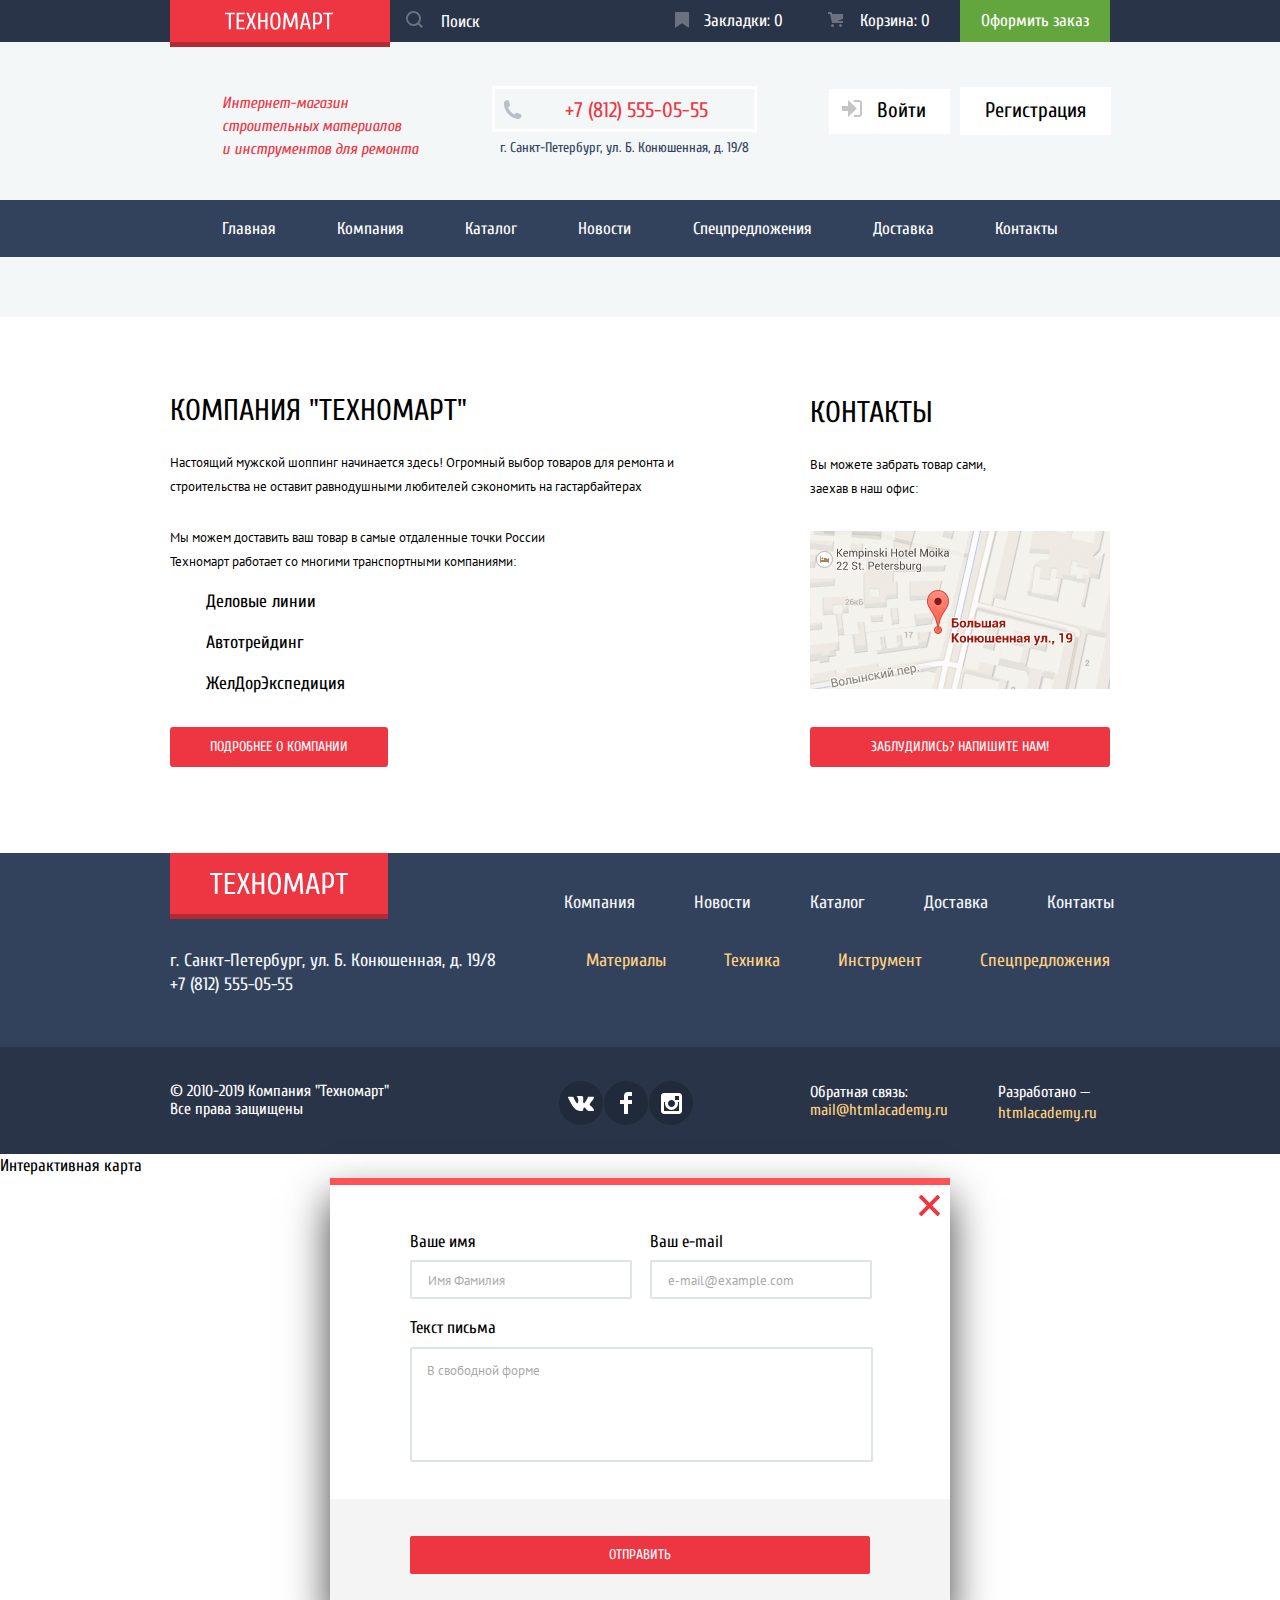
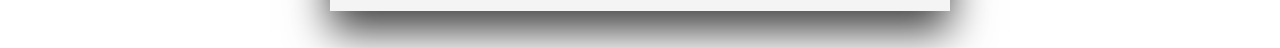
==== index.html @ 7c1af6cd "сделал ховеры" ====
<!DOCTYPE html>
<html lang="ru">
  <head>
    <meta charset="utf-8">
    <title>Интернет-магазин строительных материалов и инструментов для ремонта "Техномарт"</title>
    <link href="https://fonts.googleapis.com/css?family=Cuprum:400,400i,700|PT+Sans:400,700&display=swap&subset=cyrillic" rel="stylesheet">
	<link rel="stylesheet" type="text/css" href="css/normalize.css">
    <link rel="stylesheet" type="text/css" href="css/style.css">
  </head>
  <body class="main">
	<header>
		<div class="header-top-wrap">
			<div class="container">
				<div class="header-top">
					<img src="img/logo-technomart.svg" alt="Техномарт" class="logo">
					<form action="https://echo.htmlacademy.ru" class="search">
						<label>
							<input placeholder="Поиск" type="search">
						</label>
						<button type="submit"></button>
					</form>
					<a href="#" class="bookmark">Закладки: 0</a>
					<a href="#" class="cart">Корзина: 0</a>
					<a href="#" class="header-button">Оформить заказ</a>
				</div>
			</div>
		</div>
		<div class="header-bottom">
			<div class="upper-bottom container">
				<h1>Интернет-магазин<br>строительных материалов<br>и инструментов для ремонта</h1>
				<div class="header-bottom-contacts">
					<a href="tel:+78125550555" class="header-phone">+7 (812) 555-05-55</a>
					<p class="header-adress">г. Санкт-Петербург, ул. Б. Конюшенная, д. 19/8</p>
				</div>
				<ul class="login">
					<li><a class="login-in" href="#"><svg class="login-svg" xmlns="http://www.w3.org/2000/svg" width="20" height="17" viewBox="0 0 20 17"><path fill="#c5c5c5" d="M14.875 8.5L6 0v6H0v5h6v6z"/><path fill="#c5c5c5" d="M16.986 15.01h-5.027V17h5.027c2.178 0 3.004-1.81 3.029-3.026V3.028C19.99 1.811 19.164 0 16.986 0h-5.027v1.99h5.027c.839 0 .992.681 1.01 1.057v10.904c-.017.376-.171 1.059-1.01 1.059z"/></svg>Войти</a></li>
					<li><a class="registration" href="#">Регистрация</a></li>
				</ul>
			</div>
			<div class="site-nav-wrap">
				<nav class="container">
					<ul class="site-nav">
						<li><a href="#">Главная</a></li>
						<li><a href="#">Компания</a></li>
						<li><a href="#">Каталог</a></li>
						<li><a href="#">Новости</a></li>
						<li><a href="#">Спецпредложения</a></li>
						<li><a href="#">Доставка</a></li>
						<li><a href="#">Контакты</a></li>
					</ul>
				</nav>
			</div>
		</div>
	</header>
	
	<main class="container">
		<div class="company-wrap">
			<section class="about-us">
				<h2>Компания "Техномарт"</h2>
				<p>Настоящий мужской шоппинг начинается здесь! Огромный выбор товаров для ремонта и строительства не оставит равнодушными любителей сэкономить на гастарбайтерах</p>
				<p>Мы можем доставить ваш товар в самые отдаленные точки России<br> 
				Техномарт работает со многими транспортными компаниями:</p>
				<ul>
					<li>Деловые линии</li>
					<li>Автотрейдинг</li>
					<li>ЖелДорЭкспедиция</li>
				</ul>
				<a href="" class="button-about-us">Подробнее о компании</a>
			</section>

			<section class="contacts">
				<h2>Контакты</h2>
				<p>Вы можете забрать товар сами,<br> 
				заехав в наш офис:</p>
				<img class="map-img" src="img/map.png">
				<a href="" class="contacts-button">Заблудились? Напишите нам!</a>
			</section>
		</div>
	</main>
		
	<footer>
		<div class="footer-top-wrap">
			<div class="footer-top container">
				<div class="footer-top-upper">
					<img src="img/logo-technomart.svg" alt="Техномарт" class="logo-footer">
					<div class="footer-nav-wrap">
						<ul class="footer-nav">
							<li><a href="#">Компания</a></li>
							<li><a href="#">Новости</a></li>
							<li><a href="#">Каталог</a></li>
							<li><a href="#">Доставка</a></li>
							<li><a href="#">Контакты</a></li>
						</ul>
					</div>
				</div>
				<div class="footer-top-below">
					<p class="footer-adress">г. Санкт-Петербург, ул. Б. Конюшенная, д. 19/8<br>
					+7 (812) 555-05-55</p>
					<ul class="footer-sections">
						<li><a href="#">Материалы</a></li>
						<li><a href="#">Техника</a></li>
						<li><a href="#">Инструмент</a></li>
						<li><a href="#">Спецпредложения</a></li>
					</ul>
				</div>
			</div>
		</div>
		<div class="footer-bottom-wrap">
			<div class="footer-bottom container">
				<p class="footer-copyright">© 2010-2019 Компания "Техномарт"<br>
				Все права защищены</p>
				<div class="social">
					<ul>
						<li><a href="#"><svg xmlns="http://www.w3.org/2000/svg" width="26" height="15" viewBox="0 0 26 15"><path fill="#FFF" d="M16.138 11.51c.956-.309 2.18 2.04 3.483 2.939.978.681 1.727.534 1.727.534l3.473-.05s1.815-.112.957-1.554c-.071-.12-.503-1.069-2.585-3.022-2.177-2.043-1.882-1.712.739-5.244 1.597-2.153 2.236-3.468 2.036-4.028-.192-.539-1.365-.399-1.365-.399L20.69.713c-.381.001-.704.119-.851.515-.003.004-.621 1.666-1.445 3.079-1.741 2.989-2.436 3.148-2.724 2.961-.661-.433-.494-1.737-.494-2.664 0-2.897.432-4.105-.846-4.417-.427-.104-.739-.172-1.828-.182-1.392-.021-2.574 0-3.244.329-.445.223-.786.712-.579.74.26.035.843.16 1.155.586.401.552.389 1.789.389 1.789s.229 3.411-.54 3.834c-.528.29-1.25-.302-2.803-3.016-.793-1.388-1.392-2.922-1.392-2.922s-.116-.285-.326-.441c-.25-.185-.6-.244-.6-.244L.848.684S.29.7.085.946c-.182.218-.015.668-.015.668s2.909 6.881 6.203 10.347c3.02 3.182 6.452 2.971 6.452 2.971h1.555s.469-.054.709-.312c.224-.24.214-.691.214-.691s-.031-2.109.935-2.419z"/></svg><span class="visually-hidden">Vkontakte</span></a></li>
						<li><a href="#"><span class="visually-hidden">Facebook</span><svg xmlns="http://www.w3.org/2000/svg" width="12" height="22" viewBox="0 0 12 22"><path fill="#FFF" d="M12 4V0H8a4 4 0 0 0-4 4v4H0v4h4v10h4V12h4V8H8V4h4z"/></svg></a></li>
						<li><a href="#"><span class="visually-hidden">Instagram</span><svg xmlns="http://www.w3.org/2000/svg" width="21" height="21" viewBox="0 0 21 21"><path fill="#FFF" d="M18 0H3C1.35 0 0 1.35 0 3v15c0 1.65 1.35 3 3 3h15c1.65 0 3-1.35 3-3V3c0-1.65-1.35-3-3-3zm-7.5 7c1.93 0 3.5 1.57 3.5 3.5S12.43 14 10.5 14 7 12.43 7 10.5 8.57 7 10.5 7zM18 18H3V9h1.181A6.504 6.504 0 0 0 4 10.5a6.5 6.5 0 1 0 13 0 6.45 6.45 0 0 0-.181-1.5H18v9zm0-11h-4V3h4v4z"/></svg></a></li>
					</ul>
				</div>
				<div class="feedback-and-development">
					<div class="footer-feedback">
						<p>Обратная связь:</p>
						<a href="mailto:mail@htmlacademy.ru" class="mail">mail@htmlacademy.ru</a>
					</div>
					<div class="wrap-develop">
						<p class="footer-development">Разработано —</p>
						<a class="academy" href="http://htmlacademy.ru">htmlacademy.ru</a>
					</div>
				</div>
			</div>
		</div>
	</footer>
	
	<section class="popup-map">
		Интерактивная карта
	</section>
	<section class="popup-form">
		<form action="https://echo.htmlacademy.ru">
			<div class="popup-form-wrap">
				<label class="name"> Ваше имя
					<input name="name" type="text" placeholder="Имя Фамилия">
				</label>
				<label class="e-mail"> Ваш e-mail
					<input name="email" type="email" placeholder="e-mail@example.com">
				</label>
				<label class="text_letter"> Текст письма
					<textarea name="text" type="textarea" placeholder="В свободной форме"></textarea>
				</label>
			</div>
			<div class="button-send-wrap">
				<button type="submit">Отправить</button>
			</div>
		</form>
	</section>
  </body>
</html>
---- css/style.css ----
body {
	margin: 0px;
	padding: 0px;

	font-family: "Cuprum", Arial, sans-serif;
	font-size: 17px;
	line-height: 24px;
	background-color: white;
	font-weight: 400
}

.visually-hidden:not(:focus):not(:active),
input[type="checkbox"].visually-hidden,
input[type="radio"].visually-hidden {
  position: absolute;

  width: 1px;
  height: 1px;
  margin: -1px;
  border: 0;
  padding: 0;

  white-space: nowrap;

  clip-path: inset(100%);
  clip: rect(0 0 0 0);
  overflow: hidden;
}

a {
	text-decoration: none
}

img {
  max-width: 100%;
  height: auto;
}

/* начало шапки */
.header-top {
	line-height: 18px;
	color: white;

	display: flex;
	min-height: 42px;

	position: relative;
}

.header-top-wrap {
	background-color: #293449;
	width: 100%
}

.container {
	width: 940px;
	padding-left: 10px;
	padding-right: 10px;
	margin: 0 auto;
}

.header-top a {
	color:white;
	padding-top: 12px;

	box-sizing: border-box;
    width: 150px;
}

.header-button {
	background-color: #63A63E;
	padding-left: 20px;
	padding-right: 20px;
	padding-bottom: 12px;
	text-align: center
	}

.header-button:hover {
	background-color: #5FBB2D
	}

.header-button:active {
	background-color: #518534;
	color: rgba(255,255,255,0.5);
}	

.logo {
	background-color: #EE3643;
	
	padding-left: 55px;
	padding-top: 12px;
	padding-right: 57px;
	padding-bottom: 12px;

	width: 108px;
	height: 18px;

	box-shadow: 0 5px 0 rgb(181,41,51);
}

.logo:hover {
	background-color: #CA2C37;
	box-shadow: 0 5px 0 #992129;
}

.logo:active {
	background-color: #BA2732;
	box-shadow: 0 5px 0 #8D1D26;
}

.search {
	width: 270px;
	position: relative;
	box-sizing: border-box;
}

.search label {
    padding-left: 49px;
    padding-top: 11px;
    display: block;
}

.search input {
	background-color: transparent;
	border: none;
	color: white
}

.search button {
	position: absolute;
	left: 16px;
	top: 11px;
	width: 17px;
	height: 17px;

	background-image: url(../img/icon-search.svg);
    background-repeat: no-repeat;
    background-position: 0 0;
    background-color: transparent;
    
    border: 0px;

    opacity: 0.3
}

.search input:focus {
	background-color: white;
	color: black;
}

.search input::placeholder {
	color: white
}

.header-top .bookmark:hover::before,
.header-top .cart:hover::before,
.search:hover button {
	opacity: 1
}

.header-top .bookmark:active::before {
	opacity: 0.5
}

.header-top .cart:active::before {
	opacity: 0.5
}

.search:hover,
.header-top .bookmark:hover,
.header-top .cart:hover {
	background-color: #212A3A;
}

.header-top .bookmark:active,
.header-top .cart:active {
	background-color: #161D29;
	color: rgba(255,255,255,0.6);
}

.header-top .bookmark {
	padding-left: 44px;
	padding-right: 27px;

	position: relative;
}

.header-top .bookmark:before {
	position: absolute;
	left: 15px;
	width: 17px;
	height: 17px;

	content: "";

	background-image: url(../img/icon-bookmark.svg);
    background-repeat: no-repeat;
    background-position: 0 0;

    opacity: 0.3
}

.header-top .cart {
	padding-left: 50px;
	padding-right: 29px;
	position: relative;
}

.header-top .cart:before {
	position: absolute;
	left: 18px;
	width: 15px;
	height: 15px;

	content: "";

	background-image: url(../img/icon-cart.svg);
    background-repeat: no-repeat;
    background-position: 0 0;

    opacity: 0.3
}

.header-bottom {
	background-color: #F4F7F8;
	padding-bottom: 60px
}

.upper-bottom {
	display: flex;
	justify-content: space-between;
	min-height: 158px;
}

.header-bottom h1 {
	font-family: "Cuprum", Arial, sans-serif;
	font-size: 16px;
	line-height: 23px;
	font-style: italic;
	font-weight: 400;
	color: #EE3643;

	width: 300px;
    padding-left: 52px;
    margin-top: 50px;
    
    box-sizing: border-box;
}

.header-bottom-contacts {
    width: 300px;
    margin-top: 44px;
    margin-right: 12px;

    display: flex;
    flex-direction: column;
    align-items: center;

    box-sizing: border-box;
}

.login {
    box-sizing: border-box;

    width: 300px;
    display: flex;
    padding-left: 19px;
    justify-content: space-between;
    margin-top: 47px;
    margin-left: 20px;

    align-items: baseline;
}

.login-in {
    padding-left: 48px;
    padding-top: 11px;
    padding-right: 24px;
    padding-bottom: 13px;
    
    position: relative;
    
    display: flex;
   
    width: 121px;
    box-sizing: border-box;
}

.login-in:hover .login-svg path {
	fill: #32425C
}

.login-in:active .login-svg path {
	fill: #c5c5c5
}

.login-svg {
	position: absolute;
	left: 13px
}

.registration {
	margin-left: 10px;

	padding-top: 11px;
	padding-bottom: 13px;
	padding-left: 25px;
	padding-right: 25px
}

.header-phone {
    position: relative;
    
    color: #EE3643;
    font-size: 21px;
    line-height: 21px;
    
    border: 3px solid white;
    padding-left: 70px;
    padding-top: 11px;
    padding-right: 46px;
    padding-bottom: 8px;
}

.header-phone:before {
	position: absolute;
	left: 8px;
	width: 19px;
	height: 19px;

	content: "";

	background-image: url(../img/icon-phone.svg);
    background-repeat: no-repeat;
    background-position: 0 0;
}

.header-adress {
	color:#32425C;
	font-size: 14px;
	line-height: 24px;
	text-align: center;
	margin: 0px;
	margin-top: 4px;
}

.login a {
	background-color: white;
	font-size: 21px;
	line-height: 21px;
	color: black
}

.login a:hover {
	color: #EE3643
}

.login a:active {
	color: rgba(0,0,0,0.3);
}

.site-nav {
    display: flex;
    flex-wrap: wrap;
    justify-content: space-between;
    margin: 0px 33px 0px 33px;
    padding: 0px;
}

.login li,
.site-nav li {
	list-style-type: none;
}

.site-nav-wrap {
	background-color: #32425C;
	width: 100%
}

.site-nav a {
	font-size: 17px;
	line-height: 17px;
	color: white;

	display: block;
  	padding: 20px 19px;

  	vertical-align: middle;
}

.site-nav a:hover {
	background-color: #293449;
}

.site-nav a:active {
	background-color: #1D2739;
	color: rgba(255,255,255,0.5);
}
/* конец шапки */

/* начало секции о компании */
.company-wrap {
	display: flex;
	min-height: 536px;
}

.about-us {
	width: 540px;
	margin-top: 54px
}

.about-us h2 {
	font-size: 30px;
	line-height: 30px;
	text-transform: uppercase;
	font-weight: 400;
}

.about-us p {
	font-family: "PT sans", Arial, sans-serif;
	font-size: 13px;
	line-height: 24px;
}

.about-us p:nth-child(3){
	margin-top: 27px
}

.about-us ul {
    margin: 0px;
    margin-top: 18px;
    padding-left: 0px;
}

.about-us li {
    font-size: 18px;
    line-height: 19px;
    list-style-type: none;
    padding-bottom: 22px;
    padding-left: 36px;
}

.button-about-us {
    display: inline-block;
    
    font-size: 14px;
    line-height: 18px;
    text-transform: uppercase;
    color: white;
    
    background-color: #EE3643;
    
    padding-left: 40px;
    padding-top: 11px;
    padding-right: 40px;
    padding-bottom: 11px;
    border-radius: 3px;
    margin-top: 12px;
}

.button-about-us:hover {
	background-color: #CA2C37;
}

.button-about-us:active {
	background-color: #BA2732;
}

/* конец секции о компании */

/* начало секции контакты */
.contacts {
	width: 300px;
	margin-left: auto;
	margin-top: 56px
}

.contacts h2 {
	font-size: 30px;
	line-height: 30px;
	text-transform: uppercase;
	font-weight: 400;
}

.contacts p {
	font-family: "PT sans", Arial, sans-serif;
	font-size: 13px;
	line-height: 24px;
}

.contacts-button {
    display: inline-block;

    font-size: 14px;
    line-height: 18px;
    text-transform: uppercase;
    color: white;
	text-align: center;

    background-color: #EE3643;

    width: 276px;
    padding-left: 12px;
    padding-top: 11px;
    padding-right: 12px;
    padding-bottom: 11px;
    border-radius: 3px;
}

.contacts-button:hover {
	background-color: #CA2C37;
}

.contacts-button:active {
	background-color: #BA2732;
}

.map-img {
	display: block;
	width: 300px;
	height: 158px;
	margin-top: 30px;
    margin-bottom: 38px;
}


/* конец секции контакты */

/* начало футера */
.footer-top ul,
.footer-bottom ul {
	margin: 0px;
	padding: 0px;
}

.footer-top-wrap {
	background-color:#32425C;
	width: 100%;
	padding-bottom: 32px
}

.footer-top-upper {
	display: flex
}

.logo-footer {
	background-color: #EE3643;
	
	padding-left: 40px;
	padding-top: 19px;
	padding-right: 40px;
	padding-bottom: 19px;

	width: 138px;
	height: 23px;

	box-shadow: 0 5px 0 rgb(181,41,51);
}

.logo-footer:hover {
	background-color: #CA2C37;
	box-shadow: 0 5px 0 #992129;
}

.logo-footer:active {
	background-color: #BA2732;
	box-shadow: 0 5px 0 #8D1D26;
}

.footer-top-below {
	display: flex;
	justify-content: space-between;
}

.footer-adress {
    font-size: 18px;
    color: #F3F7F9;
    line-height: 24px;
    width: 380px;
    margin-top: 34px;
}

.footer-sections {
    width: 524px;
    display: flex;
    justify-content: space-between;
}

.footer-nav,
.footer-sections {
	font-size: 18px;
	line-height: 24px;
	list-style-type: none;
}

.footer-nav-wrap {
	margin-left: 176px
}

.footer-nav {
    display: flex;
    justify-content: space-between;
    width: 550px;
}

.footer-nav a:hover,
.footer-sections a:hover {
	text-decoration: underline;
}

.footer-nav a:active,
.footer-sections a:active {
	opacity: 0.5;
}

.footer-nav a {
    color: #F1F5F7;
    display: block;
    margin-top: 38px;
}

.footer-sections a {
    color: #FFD180;
    display: block;
    margin-top: 34px;
}

.footer-bottom {
	display: flex
}

.footer-bottom-wrap {
	background-color:#293449;
	width: 100%;
	min-height: 107px
}

.footer-copyright {
	width: 300px;
	margin-right: 72px;
	margin-top: 35px
}

.social {
	width: 168px;
	margin-right: 100px;
	display: flex;
	justify-content: space-between;
	flex-wrap: wrap;
	margin-top: 34px
}

.social ul {
    width: 168px;
    display: flex;
    justify-content: space-between;
    flex-wrap: wrap;
    margin-left: 17px;
    margin-right: 17px;
}

.social a {
	width: 44px;
	height: 44px;
	background-color: #212A3A;
	border-radius: 100%;
	display: flex;
	align-items: center;
	justify-content: center;
}

.feedback-and-development {
	width: 300px;
	margin-left: auto;
	margin-top: 36px
}

.feedback-and-development p {
	padding: 0;
	margin: 0
}

.feedback-and-development{
	display: flex;
	justify-content: space-between;
}

.wrap-develop {
	margin-right: 13px
}

.footer-copyright,
.footer-feedback,
.footer-development{ 
	font-size: 16px;
	color: #FFFFFF;
	line-height: 18px;
}

.social li {
	list-style-type: none;
}

.social a {
	color: #FFFFFF;
}

.social li a:hover { 
	background-color: #EE3643
}

.social li a:active { 
	background-color: #EE3643
}

.mail {
	color: #FFD180
}

.academy {
	color: #FFD180;
	font-size: 16px;
	line-height: 18px;
}

.mail:hover,
.academy:hover {
	text-decoration: underline;
}

.mail:active,
.academy:active {
	color: #EE3643;
}
/* конец футера */

/* страница с товарам */
.catalog-nav ul,
.sidebar ul {
	margin: 0;
	padding: 0;
}			

.content-wrap {
	display: flex;
	justify-content: space-between;
}

.sidebar {
	width: 220px;
}

.content {
	width: 700px
}

.catalog-nav {
	padding-top: 22px;
    padding-bottom: 18px;
}

.catalog-nav ul {
	display: flex;
}

.catalog-nav li {
	list-style-type: none;
}

.home {
	background-color: transparent;
	background-image: url(../img/icon-home.svg);
    background-repeat: no-repeat;
    background-position: 0 0;

    width: 14px;
    height: 12px;

   	display: inline-block;
   	margin-left: -2px;
    margin-top: 4px;
}

.icon-right {
	background-color: transparent;
	background-image: url(../img/icon-right-small.svg);
    background-repeat: no-repeat;
    background-position: 0 0;

    width: 8px;
    height: 12px;

   	margin-left: 15px;
    display: inline-block;
    margin-right: 15px;
}


.check_box {
	background-color: transparent;
	background-image: url(../img/checkbox-off.svg);
    background-repeat: no-repeat;
    background-position: 0 0;

    width: 23px;
    height: 23px;

   	position: absolute;
   	margin-left: -32px
}

.visually-hidden:checked + .check_box {
	background-image: url(../img/checkbox-on.svg);
	width: 27px;
    height: 23px;
}

.producers label {
    padding-left: 33px;
    display: flex;
    align-items: center;
    height: 25px;
    margin-bottom: 16px;
}

.radio-button {
	background-color: transparent;
	background-image: url(../img/radio-off.svg);
    background-repeat: no-repeat;
    background-position: 0 0;

    width: 25px;
    height: 25px;

   	position: absolute;
   	margin-left: -32px
}

.visually-hidden:checked + .radio-button {
	background-image: url(../img/radio-on.svg);
}

.power label {
	padding-left: 33px;
    display: flex;
    align-items: center;
    height: 25px;
    margin-bottom: 16px;
}

.catalog-nav a {
	font-family: "PT sans", Arial, sans-serif;
	font-size: 13px;
	line-height: 18px;
	text-transform: uppercase;
	color: #000000
}

.perfo-h1 {
	height: 89px;
	background-color: #F2F6F8;
	display: flex;
    align-items: center;
}

.perforators h1 {
	text-transform: uppercase;
	color: #32425C;
	font-size: 30px;
	line-height: 30px;
	font-weight: 400;
	padding-left: 28px;
}

.sidebar p {
	border-top: 1px solid #E5E5E5;
	text-transform: uppercase;
	font-family: "PT sans", Arial, sans-serif;
	font-size: 17px;
	line-height: 30px;
	font-weight: 700;
	
	padding: 18px 0px 0px 0px;
	margin: 15px 0px 9px 0px;
}

.sidebar li {
	text-transform: uppercase;
	font-family: "PT sans", Arial, sans-serif;
	font-size: 15px;
	line-height: 19px;
	list-style-type: none;
}

.sidebar button {
	text-transform: uppercase;
	font-family: "PT sans", Arial, sans-serif;
	font-size: 13px;
	text-align: center;
	line-height: 18px;
	border: 1px solid #E5E5E5;
	padding-left: 40px;
	padding-top:13px;
	padding-right:40px;
	padding-bottom:13px;
}

.perfo-list {
	display: flex;
	justify-content: space-between;
	flex-wrap: wrap;

	position: relative;
}

.perfo-card {
	border: 1px solid #EAEAEA;
	text-align: center;
	width: 220px;
	margin-bottom: 20px;
	min-height: 318px;
	position: relative;
}


.perfo-card:hover {
	box-shadow: 0 10px 25px 0 rgba(41,52,73,0.50);
}

.perfo-card img {
	margin-right: 20px;
	margin-top: 23px
}

.perfo-card-popup {
	min-height: 163px
}
 
.perfo-card-popup div {
	display: none
}

.perfo-card:hover .perfo-card-popup div {
	display: flex;
	flex-direction: column;
	align-items: center;
	justify-content: center;

	min-height: 163px
}

.perfo-card .bookmark {
	color: #32425C;
	border: 3px solid #63A63E;
	border-radius: 2px;
	background-color: white
}

.perfo-card .cart {
	margin-bottom: 10px;
	background-color: #63A63E;
	border-radius: 2px;

	box-shadow: inset 0 -3px 0 0 #367315;

	color: white;
	position: relative;

	border: none;
}

.perfo-card .cart:before {
	position: absolute;
	left: 14px;
	width: 15px;
	height: 15px;
	opacity: 0.3;

	content: "";

	background-image: url(../img/icon-cart.svg);
    background-repeat: no-repeat;
    background-position: 0 0;
}

.perfo-card .cart,
.perfo-card .bookmark {
	width: 135px;
	height: 38px;

	display: flex; 
	align-items: center; 
	justify-content: center; 
	text-align: center 
}

.perfo-card-popup .cart:hover::before {
	opacity: 1
}

.perfo-card-popup .cart:hover {
	background: #5FBB2D;
	box-shadow: inset 0 -3px 0 0 #367315;
}

.perfo-card-popup .cart:active {
	background: #518534;
	box-shadow: none;
}

.perfo-card-popup .bookmark:hover {
	border: 3px solid #32425C;
	color: #32425C;
}

.perfo-card-popup .bookmark:active {
	opacity: 0.3
}

.perfo-card-info {
	min-height: 116px;
	position: relative;
}

.perfo-card:hover .perfo-card-popup img {
	display: none;
}

.perfo-card-info p:first-child {
	font-family: "PT sans", Arial, sans-serif;
	font-size: 18px;
	font-weight: 700;
	line-height: 20px;

	padding-left: 28px;
	padding-right: 28px;
	margin-bottom: 9px;
}

.perfo-card-info p:last-child {
	font-family: "PT sans", Arial, sans-serif;
	font-size: 17px;
	font-weight: 700;
	line-height: 18px;

	background-color: transparent;
	color: #FFFFFF;
	position: absolute;
	bottom: -16px;
	padding: 12px 39px 10px 37px;
	left: 42px;
	
	background-image: url("../img/red-button.svg");
	background-repeat: no-repeat;
    background-position: 0 0;
}

.perfo-card-info s {
	font-family: "PT sans", Arial, sans-serif;
	font-size: 17px;
	color: #999999;
	line-height: 18px;
	font-weight: 700;

	display: block;
	margin-top: 4px;
}

.perfo-list div:nth-child(3):after {
	background-image: url("../img/new-flag.png");
	background-repeat: no-repeat;
    background-position: 0 0;

    content: "";

    width: 60px;
    height: 60px;
    position: absolute;

    top: 0px;
    right: 0px;
}

.perfo-list div:nth-child(5):after {
	background-image: url("../img/new-flag.png");
	background-repeat: no-repeat;
    background-position: 0 0;

    content: "";

    width: 60px;
    height: 60px;
    position: absolute;

    top: 0px;
    right: 0px;
}

.perfo-list div:nth-child(7):after {
	background-image: url("../img/new-flag.png");
	background-repeat: no-repeat;
    background-position: 0 0;

    content: "";

    width: 60px;
    height: 60px;
    position: absolute;

    top: 0px;
    right: 0px;
}

/* Всплывая форма */
	
	.popup-form {
		width: 620px;
		min-height: 430px;
		box-sizing: border-box;

		padding-bottom: 37px;

		margin: 0 auto;
		position: relative;
	}

	.popup-form form {
		display: flex;
		flex-direction: column;
		box-shadow: 0 20px 40px 0 rgba(0,0,0,0.75);
		position: relative;
	}

	.popup-form-wrap {
		display: flex;
		flex-wrap: wrap;
		padding-bottom: 30px;

	    margin-left: 80px;
	    margin-right: 80px;
	   	margin-top: 52px;
	}

	.popup-form-wrap label:nth-child(1) {
		width: 220px;
		display: inline-block;
	}

	.popup-form-wrap label:nth-child(2) {
		width: 220px;
		display: inline-block;
		margin-left: auto;
	}

	.popup-form-wrap label:nth-child(3) {
		width: 460px;
		display: block;
		margin-top: 17px;

	}
	
	.popup-form-wrap .name input,
	.popup-form-wrap .e-mail input {
		width: 214px;
	    height: 33px;
	    margin-top: 6px;
	}

	.popup-form-wrap .text_letter textarea {
	    width: 455px;
	    min-height: 107px;
	    margin-top: 7px;
	}

	.button-send-wrap {
		background-color: #F4F4F4;

		display: flex; 
		align-items: center; 
		justify-content: center; 
		text-align: center;

		width: 620px;
		height: 112px
	}

	.button-send-wrap button {
		background: #EE3643;
		width: 460px;
		height: 38px;

		display: flex; 
		align-items: center; 
		justify-content: center; 
		text-align: center;
		
		border: none;
		border-radius: 2px;

		font-size: 14px;
		color: white;
		text-transform: uppercase;
	}

	.popup-form input,
	.popup-form textarea {
		border: 2px solid #DEE3E4;
		border-radius: 2px
	}

	.popup-form input::placeholder {
		font-family: "PT sans", Arial, sans-serif;
		font-size: 13px;
		color: #A9A9A9;
		line-height: 18px;
		padding-left: 14px;
	}

	.popup-form textarea {
		resize: none;
	}

	.text_letter textarea::placeholder {
		font-family: "PT sans", Arial, sans-serif;
		font-size: 13px;
		color: #A9A9A9;
		line-height: 18px;
		padding-left: 13px;
		padding-top: 11px
	}

	.popup-form form::before {
		width: 620px;
		height: 7px;

		content: "";

		position: absolute;
		background-color: #FF5257;
		top: 0px
	}

	.popup-form form::after {
		width: 21px;
		height: 21px;

		content: "";

		position: absolute;
		background-image: url("../img/icon-close.svg");
	    top: 17px;
    	right: 10px;
	}

/* Товар в корзине */

	.popup-cart {
		width: 620px;
		min-height: 282px;
		box-sizing: border-box;

		margin: 0 auto;
		position: relative;

		margin-bottom: 60px
	}

	.buttons-wrap {
		background-color: #F4F4F4;

		display: flex; 
		align-items: center; 
		justify-content: center; 
		text-align: center;

		width: 620px;
		height: 112px;

		padding-left: 80px;
		padding-right: 80px;

	    box-sizing: border-box;
	}

	.popup-cart p {
		display: flex; 
		align-items: center; 
		justify-content: center; 
		text-align: center;

		width: 620px;
		height: 170px;
		margin:0;
	    padding-left: 56px;
	    box-sizing: border-box;
	    position: relative;

		font-size: 30px;
		color: #000000;
		line-height: 30px;
	}

	.buttons-wrap a:nth-child(1) {
		background: #EE3643;
		width: 220px;
		height: 38px;

		color: white;
		text-transform: uppercase;
		font-size: 14px;
		line-height: 18px;
		
		display: flex; 
		align-items: center; 
		justify-content: center; 
		text-align: center;
	}

	.buttons-wrap a:nth-child(2) {
		width: 220px;
		height: 38px;
		margin-left: auto;

		background: white;

		color: black;
		text-transform: uppercase;
		font-size: 14px;
		line-height: 18px;

		display: flex; 
		align-items: center; 
		justify-content: center; 
		text-align: center;
	}
	
	.popup-cart {
		box-shadow: 0 20px 40px 0 rgba(41,52,73,0.75);
	}

	.popup-cart::after {
		width: 21px;
		height: 21px;

		content: "";

		position: absolute;
		background-image: url("../img/icon-close.svg");
	    top: 17px;
    	right: 10px;
	}

	.popup-cart::before {
		width: 620px;
		height: 7px;

		content: "";

		position: absolute;
		background-color: #FF5257;
		top: 0px
	}

	.popup-cart p:before {
		width: 66px;
		height: 66px;

		content: "";

		position: absolute;
		background-image: url("../img/icon-mark.svg");
	    top: 54px;
    	left: 81px;
    }
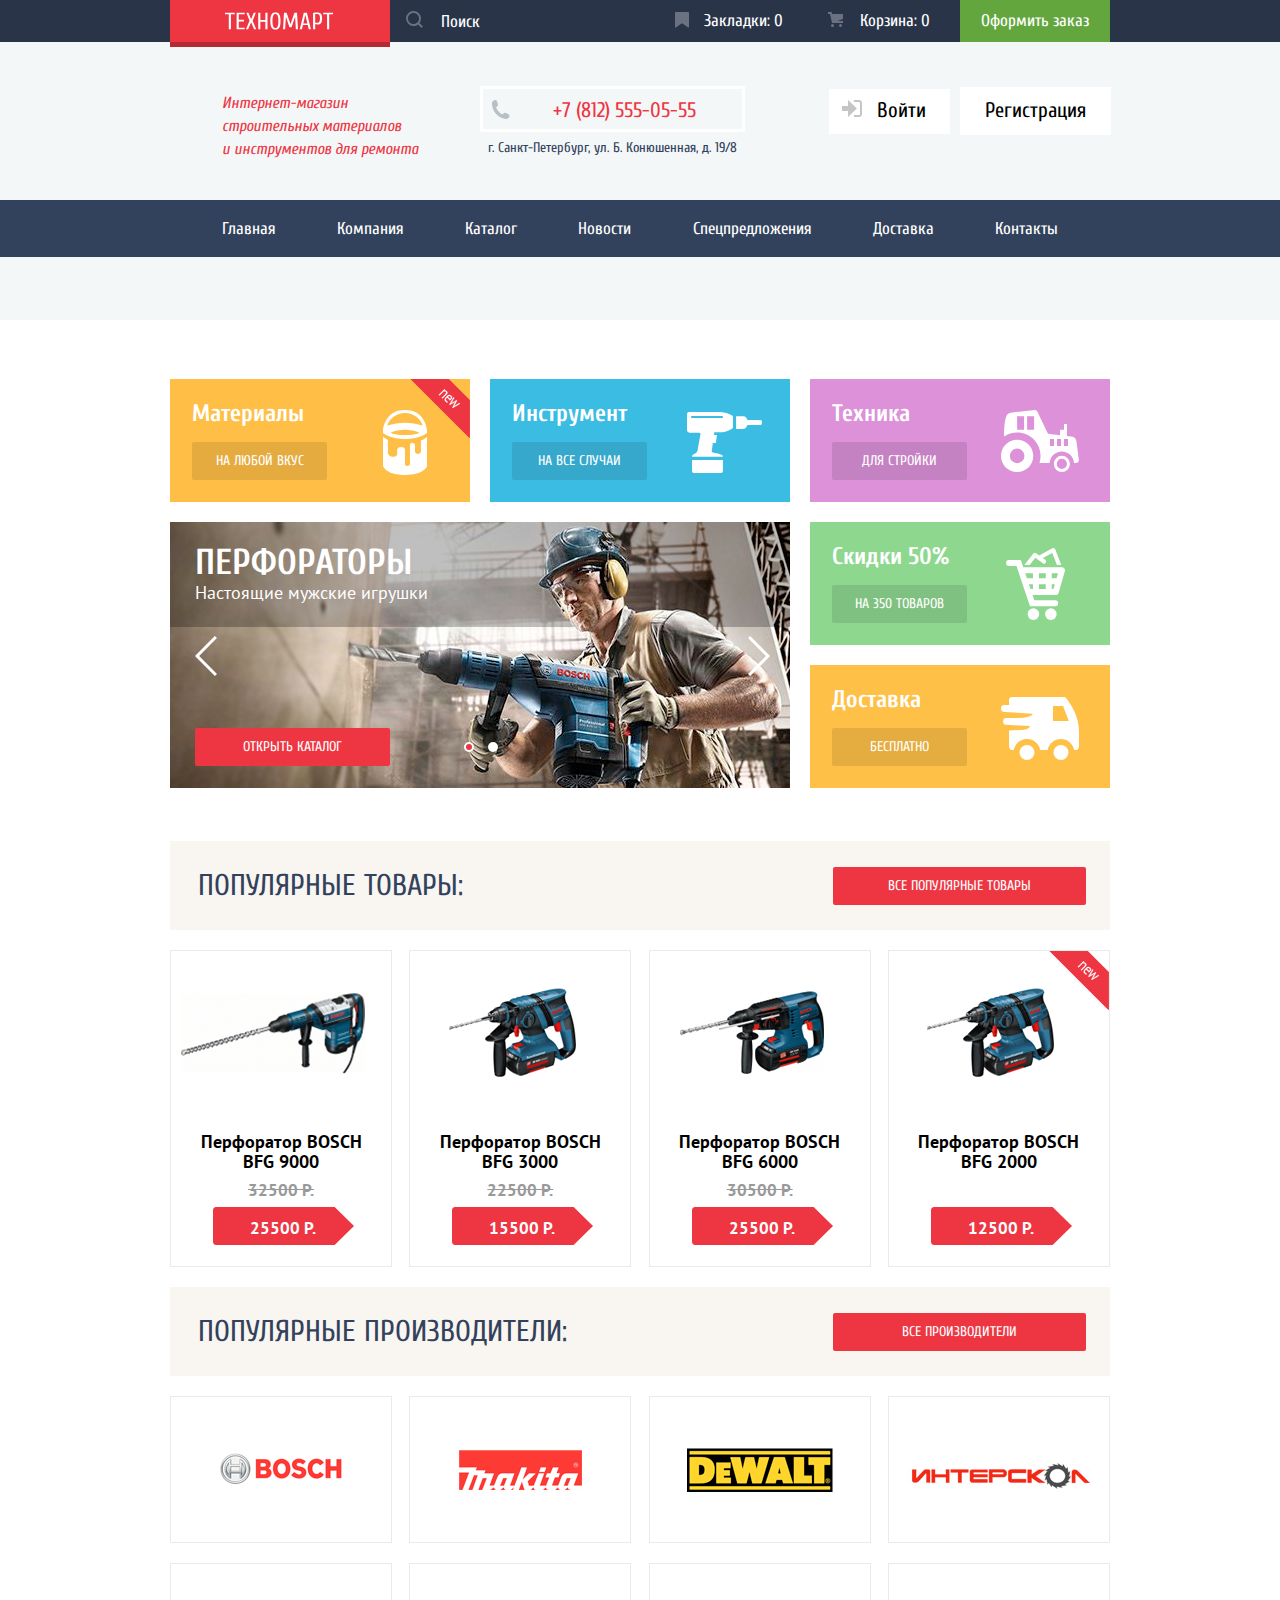
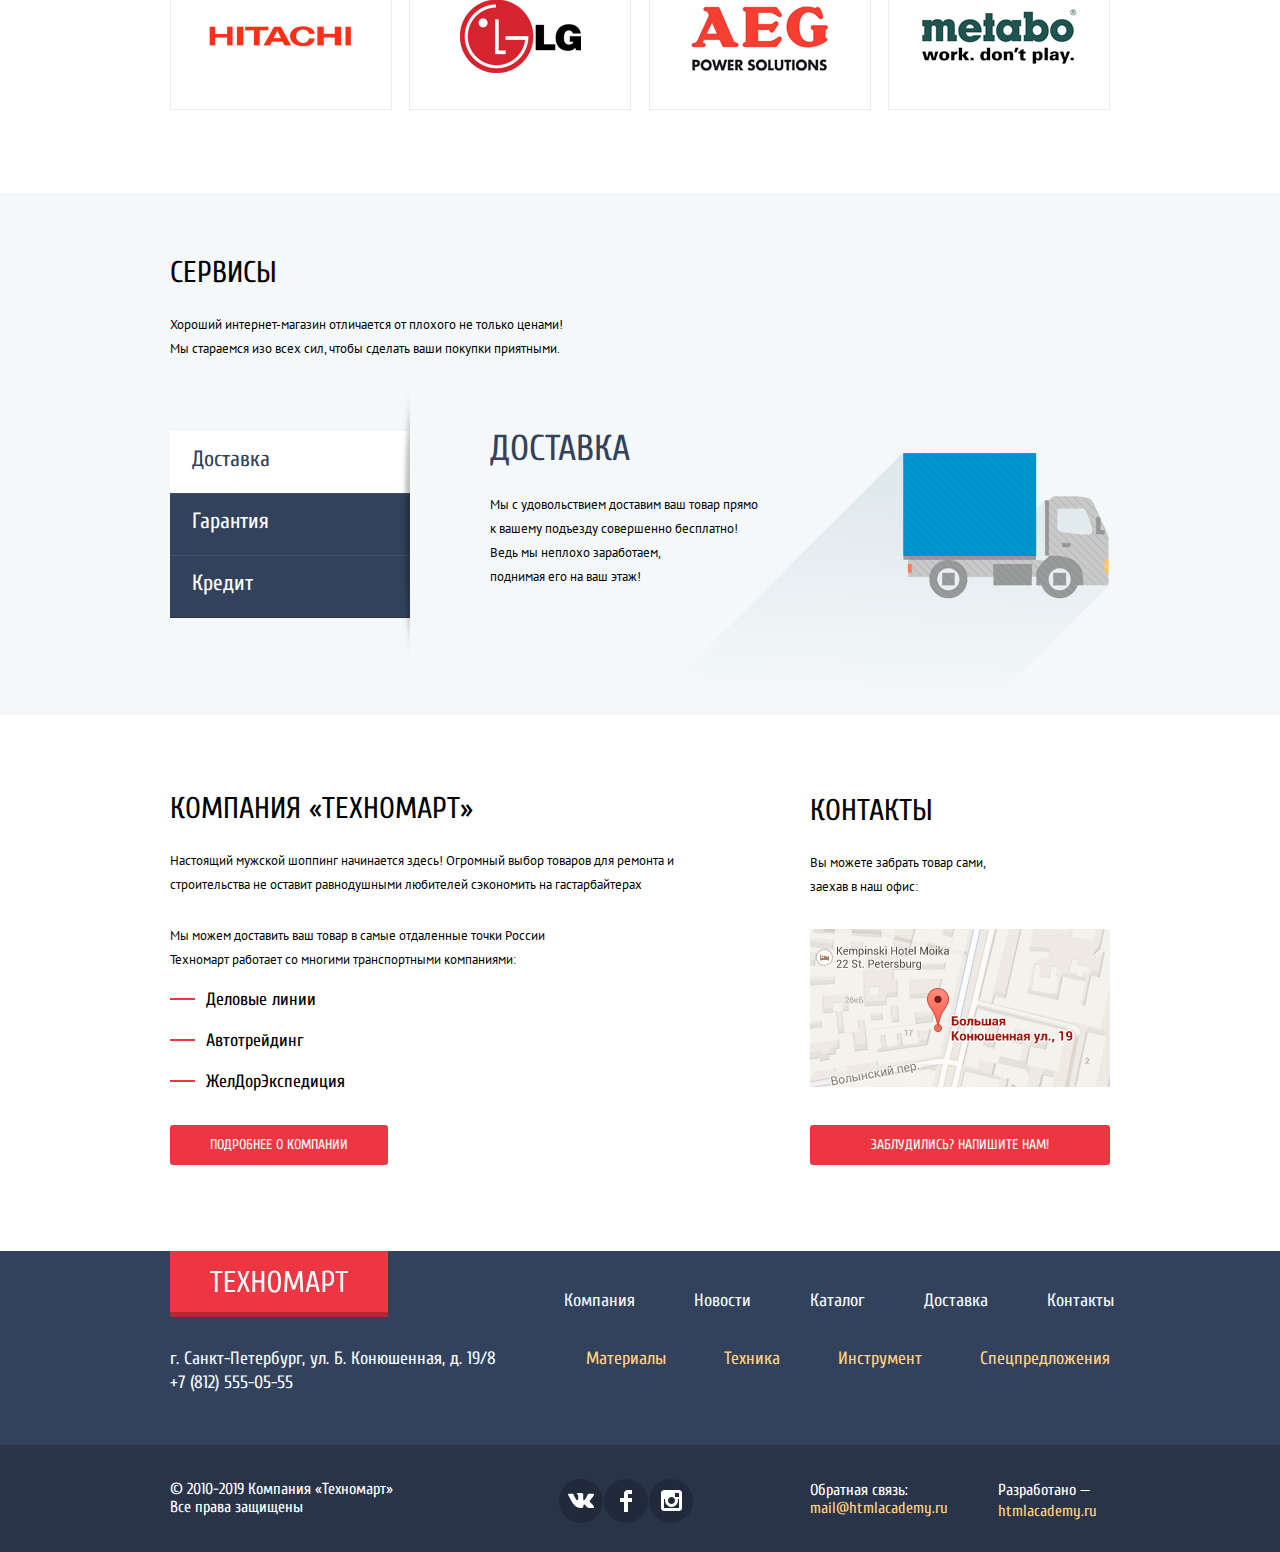
==== commit 4a9d5c2b: "Готово" ====
--- a/index.html
+++ b/index.html
@@ -5,22 +5,22 @@
     <title>Интернет-магазин строительных материалов и инструментов для ремонта "Техномарт"</title>
     <link href="https://fonts.googleapis.com/css?family=Cuprum:400,400i,700|PT+Sans:400,700&display=swap&subset=cyrillic" rel="stylesheet">
 	<link rel="stylesheet" type="text/css" href="css/normalize.css">
-    <link rel="stylesheet" type="text/css" href="css/style.css">
+    <link rel="stylesheet" type="text/css" href="css/style-min.css">
   </head>
   <body class="main">
 	<header>
 		<div class="header-top-wrap">
 			<div class="container">
 				<div class="header-top">
-					<img src="img/logo-technomart.svg" alt="Техномарт" class="logo">
-					<form action="https://echo.htmlacademy.ru" class="search">
+					<a class="logo-but" href="index.html"><img src="img/logo-technomart.svg" alt="Техномарт" class="logo"></a>
+					<form action="https://echo.htmlacademy.ru" class="search search-hov">
 						<label>
 							<input placeholder="Поиск" type="search">
 						</label>
-						<button type="submit"></button>
+						<button class="search-but" type="submit"></button>
 					</form>
-					<a href="#" class="bookmark">Закладки: 0</a>
-					<a href="#" class="cart">Корзина: 0</a>
+					<a href="#" class="header-bookmark">Закладки: <span class="b-null">0</span></a>
+					<a href="#" class="header-cart">Корзина: <span class="null">0</span></a>
 					<a href="#" class="header-button">Оформить заказ</a>
 				</div>
 			</div>
@@ -52,11 +52,197 @@
 			</div>
 		</div>
 	</header>
-	
-	<main class="container">
-		<div class="company-wrap">
+	<main>
+		<section class="cards-slider container">
+			<h2 class="visually-hidden">Каталог</h2>
+			<div class="row">
+				<div class="card card-material">
+					<h3>Материалы</h3>
+					<a href="#">На любой вкус</a>
+				</div>
+				<div class="card card-tools">
+					<h3>Инструмент</h3>
+					<a href="#">На все случаи</a>
+				</div>
+				<div class="card card-tech">
+					<h3>Техника</h3>
+					<a href="#">Для стройки</a>
+				</div>
+			</div>
+			<div class="row">
+				<div class="slider">
+					<input class="visually-hidden" type="radio" id="product-1" name="toggle" checked>
+       				<input class="visually-hidden" type="radio" id="product-2" name="toggle">
+       				<div class="slider-controls">
+			        	<label class="slider-controls-item slider-controls-item--1" for="product-1">Первый </label>
+			        	<label class="slider-controls-item slider-controls-item--2" for="product-2">Второй </label>
+       				</div>
+       				<div class="slider-arrows">
+			        	<label class="slider-arrows-item slider-arrows-item--1" for="product-1">Первый </label>
+			        	<label class="slider-arrows-item slider-arrows-item--2" for="product-2">Второй </label>
+       				</div>
+       				<ul class="slider-list">
+				          <li class="slider-item">
+					          <h3>Перфораторы</h3>
+					          <p>Настоящие мужские игрушки</p>
+					          <a href="inner.html">Открыть каталог</a>
+				          </li>
+				          <li class="slider-item">
+					          <h3>Дрели</h3>
+					          <p>Соседям на радость!</p>
+					          <a href="inner.html">Открыть каталог</a>
+				          </li>
+			        </ul>  
+				</div>
+				<div class="right_column">
+					<div class="card card-discount">
+						<h3>Скидки 50%</h3>
+						<a href="#">На 350 товаров</a>
+					</div>
+					<div class="card card-delivery">
+						<h3>Доставка</h3>
+						<a href="#">Бесплатно</a>
+					</div>
+				</div>
+			</div>
+		</section>
+		<section class="popular-goods container">
+			<div class="header-button-wrap">
+				<h2>Популярные товары:</h2>
+				<a href="#" class="popular-goods-button">Все популярные товары</a>
+			</div>
+			<div class="popular-goods-wrap">
+				<div class="perfo-card">
+					<div class="perfo-card-popup">
+						<img src="img/perfo-9000.png" alt="">
+						<div>
+							<button class="cart">Купить</button>
+							<button class="bookmark">В закладки</button>
+						</div>
+					</div>
+					<div class="perfo-card-info">
+						<p>Перфоратор BOSCH BFG 9000</p>
+						<s>32500 Р.</s>
+						<p>25500 Р.</p>
+					</div>
+				</div>
+				<div class="perfo-card">
+					<div class="perfo-card-popup">
+						<img src="img/perfo-2.png" alt="">
+						<div>
+							<button class="cart">Купить</button>
+							<button class="bookmark">В закладки</button>
+						</div>
+					</div>
+					<div class="perfo-card-info">
+						<p>Перфоратор BOSCH BFG 3000</p>
+						<s>22500 Р.</s>
+						<p>15500 Р.</p>
+					</div>
+				</div>
+				<div class="perfo-card">
+					<div class="perfo-card-popup">
+						<img src="img/perfo-1.png" alt="">
+						<div>
+							<button class="cart">Купить</button>
+							<button class="bookmark">В закладки</button>
+						</div>
+					</div>
+					<div class="perfo-card-info">
+						<p>Перфоратор BOSCH BFG 6000</p>
+						<s>30500 Р.</s>
+						<p>25500 Р.</p>
+					</div>
+				</div>
+				<div class="perfo-card">
+					<div class="perfo-card-popup">
+						<img src="img/perfo-3.png" alt="">
+						<div>
+							<button class="cart">Купить</button>
+							<button class="bookmark">В закладки</button>
+						</div>
+					</div>
+					<div class="perfo-card-info">
+						<p>Перфоратор BOSCH BFG 2000</p>
+						<p>12500 Р.</p>
+					</div>
+				</div>
+			</div>
+		</section>
+		<section class="container">
+			<div class="header-button-wrap">
+				<h2>Популярные производители:</h2>
+				<a href="#" class="popular-goods-button">Все производители</a>
+			</div>
+			<div class="producers-wrap">
+				<a class="producers-item">
+					<img src="img/bosch.png" alt="">
+				</a>
+				<a class="producers-item">
+					<img src="img/Makita.png" alt="">
+				</a>
+				<a class="producers-item">
+					<img src="img/DeWALT.png" alt="">
+				</a>
+				<a class="producers-item">
+					<img src="img/Интерскол.png" alt="">
+				</a>
+				<a class="producers-item">
+					<img src="img/Hitachi.png" alt="">
+				</a>
+				<a class="producers-item">
+					<img src="img/LG.png" alt="">
+				</a>
+				<a class="producers-item">
+					<img src="img/AEG.png" alt="">
+				</a>
+				<a class="producers-item">
+					<img src="img/Metabo.png" alt="">
+				</a>
+			</div>
+		</section>
+		<div class="services-wrap">
+			<section class="container">
+				<h2>Сервисы</h2>
+				<p>Хороший интернет-магазин отличается от плохого не только ценами!
+					<br>Мы стараемся изо всех сил, чтобы сделать ваши покупки приятными.
+				</p>
+				<div class="tabs">
+					<input type="radio" class="visually-hidden" id="tab-1" name="tab" checked>
+					<input type="radio" class="visually-hidden" id="tab-2" name="tab">
+					<input type="radio" class="visually-hidden" id="tab-3" name="tab">
+					<div class="tabs-wrap">
+						<div class="tabs-controls">
+							<label for="tab-1" class="tabs-controls-item tabs-controls-item-1">Доставка</label>
+							<label for="tab-2" class="tabs-controls-item tabs-controls-item-2">Гарантия</label>
+							<label for="tab-3" class="tabs-controls-item tabs-controls-item-3">Кредит</label>
+						</div>
+						<ul class="tabs-list">
+							<li class="tabs-item tab-item-1">
+								<h3>Доставка</h3>
+								<p>Мы с удовольствием доставим ваш товар прямо<br> к вашему подъезду совершенно бесплатно!<br> Ведь мы неплохо заработаем,<br> поднимая его на ваш этаж!</p>
+							</li>
+							<li class="tabs-item tab-item-2">
+								<h3>Гарантия</h3>
+								<p>Если купленный у нас товар поломается или заискрит,  +а также в случае пожара, спровоцированного его возгаранием,  вы всегда можете быть уверены в<br> нашей гарантии. Мы обменяем сгоревший товар на новый.  +
+									<br>Дом уж восстановите как-нибудь сами.</p>
+							</li>
+							<li class="tabs-item tab-item-3">
+								<h3>Кредит</h3>
+								<p>Залезть в долговую яму стало проще!  +
+									<br>Кредитные консультанты придут вам на помощь.</p>
+								<a href="#" class="send-request-button">Отправить заявку</a>
+							</li>
+						</ul>
+					</div>
+			</section>
+		</div>
+		<div class="company-wrap container">
 			<section class="about-us">
-				<h2>Компания "Техномарт"</h2>
+				<h2>Компания «Техномарт»</h2>
 				<p>Настоящий мужской шоппинг начинается здесь! Огромный выбор товаров для ремонта и строительства не оставит равнодушными любителей сэкономить на гастарбайтерах</p>
 				<p>Мы можем доставить ваш товар в самые отдаленные точки России<br> 
 				Техномарт работает со многими транспортными компаниями:</p>
@@ -72,8 +258,8 @@
 				<h2>Контакты</h2>
 				<p>Вы можете забрать товар сами,<br> 
 				заехав в наш офис:</p>
-				<img class="map-img" src="img/map.png">
-				<a href="" class="contacts-button">Заблудились? Напишите нам!</a>
+				<a href="#"><img class="map-img" src="img/map.png"></a>
+				<a href="#" class="contacts-button">Заблудились? Напишите нам!</a>
 			</section>
 		</div>
 	</main>
@@ -107,7 +293,7 @@
 		</div>
 		<div class="footer-bottom-wrap">
 			<div class="footer-bottom container">
-				<p class="footer-copyright">© 2010-2019 Компания "Техномарт"<br>
+				<p class="footer-copyright">© 2010-2019 Компания «Техномарт»<br>
 				Все права защищены</p>
 				<div class="social">
 					<ul>
@@ -123,17 +309,19 @@
 					</div>
 					<div class="wrap-develop">
 						<p class="footer-development">Разработано —</p>
-						<a class="academy" href="http://htmlacademy.ru">htmlacademy.ru</a>
+						<a class="academy" href="https://htmlacademy.ru/intensive/htmlcss">htmlacademy.ru</a>
 					</div>
 				</div>
 			</div>
 		</div>
 	</footer>
 	
-	<section class="popup-map">
-		Интерактивная карта
+	<section class="popup-map form-hide">
+		<button class="close-form">Закрыть</button>
+		<iframe src="https://yandex.ru/map-widget/v1/-/CCcIu87C" width="940" height="449" frameborder="1" allowfullscreen="true"></iframe>
 	</section>
-	<section class="popup-form">
+	<section class="popup-form form-hide">
+		<button class="close-form">Закрыть</button>
 		<form action="https://echo.htmlacademy.ru">
 			<div class="popup-form-wrap">
 				<label class="name"> Ваше имя
@@ -151,5 +339,14 @@
 			</div>
 		</form>
 	</section>
+	<section class="popup-cart form-hide">
+		<button class="close-form">Закрыть</button>
+		<p>Товар добавлен в корзину!</p>
+		<div class="buttons-wrap">
+			<a href="#">Оформить заказ</a>
+			<a href="#">Продолжить покупки</a>
+		</div>
+	</section>
+	<script src="js/script.js"></script>
   </body>
 </html>
--- a/css/style-min.css
+++ b/css/style-min.css
@@ -0,0 +1 @@
+body{margin:0;padding:0;font-family:"Cuprum",Arial,sans-serif;font-size:17px;line-height:24px;background-color:#fff;font-weight:400}.visually-hidden:not(:focus):not(:active),input[type=checkbox].visually-hidden,input[type=radio].visually-hidden{position:absolute;width:1px;height:1px;margin:-1px;border:0;padding:0;white-space:nowrap;clip-path:inset(100%);clip:rect(0 0 0 0);overflow:hidden}a{text-decoration:none}img{max-width:100%;height:auto}.logo-but{height:42px;box-shadow:0 5px 0 #b52933}.search-focus{background:#fff}.search-focus-field{color:#000}.header-top{line-height:18px;color:#fff;display:flex;min-height:42px;position:relative}.header-top-wrap{background-color:#293449;width:100%}.container{width:940px;padding-left:10px;padding-right:10px;margin:0 auto}.header-top .header-bookmark,.header-top .header-button,.header-top .header-cart{color:#fff;padding-top:12px;box-sizing:border-box;width:150px}.header-button{background-color:#63a63e;padding-left:20px;padding-right:20px;padding-bottom:12px;text-align:center}.header-button:hover{background-color:#5fbb2d}.header-button:active{background-color:#518534;color:rgba(255,255,255,.5)}.logo{background-color:#ee3643;padding:12px 57px 12px 55px;width:108px;height:18px}.logo:hover{background-color:#ca2c37;box-shadow:0 5px 0 #992129}.logo:active{background-color:#ba2732;box-shadow:0 5px 0 #8d1d26}.search{width:270px;position:relative;box-sizing:border-box}.search label{padding-left:49px;padding-top:11px;display:block}.search button,.search input{background-color:transparent;border:0}.search input{color:#fff}.search button{position:absolute;left:16px;top:11px;width:17px;height:17px;background-repeat:no-repeat;background-position:0 0}.search-but{background-image:url(../img/icon-search.svg);opacity:.3}.search-but-foc{background-image:url(../img/icon-search-red.png);opacity:1}.search input:focus{background-color:#fff;color:#000}.search input::placeholder{color:#fff}.header-top .header-bookmark:hover::before,.header-top .header-cart:hover::before,.search:hover button{opacity:1}.header-top .header-bookmark:active::before,.header-top .header-cart:active::before{opacity:.5}.header-top .header-bookmark:hover,.header-top .header-cart:hover,.search-hov:hover{background-color:#212a3a}.header-top .header-bookmark:active,.header-top .header-cart:active{background-color:#161d29;color:rgba(255,255,255,.6)}.header-top .header-bookmark{padding-left:44px;padding-right:27px;position:relative}.header-top .header-bookmark:before{left:15px;width:17px;height:17px;background-image:url(../img/icon-bookmark.svg);opacity:.3}.header-top .header-cart{padding-left:50px;padding-right:29px;position:relative}.header-phone:before,.header-top .header-bookmark:before,.header-top .header-cart:before{position:absolute;content:"";background-repeat:no-repeat;background-position:0 0}.header-top .header-cart:before{opacity:.3;left:18px;width:15px;height:15px;background-image:url(../img/icon-cart.svg)}.header-bottom{background-color:#f4f7f8;padding-bottom:63px}.upper-bottom{display:flex;justify-content:space-between;min-height:158px;align-items:flex-start}.header-bottom h1{font-family:"Cuprum",Arial,sans-serif;font-size:16px;line-height:23px;font-style:italic;font-weight:400;color:#ee3643;width:300px;padding-left:52px;margin-top:50px;box-sizing:border-box}.header-bottom-contacts{width:300px;margin-top:44px;margin-right:30px;flex-direction:column;align-items:center}.header-bottom-contacts,.login,.login-in{display:flex;box-sizing:border-box}.login{padding-left:19px;justify-content:space-between;margin-top:47px;margin-left:20px;align-items:baseline;width:300px}.login-in{padding:11px 24px 13px 48px;position:relative;width:121px}.login-in:hover .login-svg path,.logout:hover svg path,.username:hover svg path{fill:#32425c}.login-in:active .login-svg path,.logout:active svg path{fill:#c5c5c5}.login-svg{position:absolute;left:13px}.registration{margin-left:10px;padding:11px 25px 13px}.header-phone{position:relative;color:#ee3643;font-size:21px;line-height:21px;border:3px solid #fff;padding:11px 46px 8px 70px}.header-phone:before{left:8px;width:19px;height:19px;background-image:url(../img/icon-phone.svg)}.header-adress{color:#32425c;font-size:14px;line-height:24px;text-align:center;margin:4px 0 0}.login a{background-color:#fff;font-size:21px;line-height:21px;color:#000}.login a:hover{color:#ee3643}.login a:active{color:rgba(0,0,0,.3)}.site-nav{display:flex;flex-wrap:wrap;justify-content:space-between;margin:0 33px;padding:0}.login li,.site-nav li{list-style-type:none}.site-nav-wrap{background-color:#32425c;width:100%}.site-nav a{font-size:17px;line-height:17px;color:#fff;display:block;padding:20px 19px;vertical-align:middle}.site-nav a:hover{background-color:#293449}.site-nav a:active{background-color:#1d2739;color:rgba(255,255,255,.5)}.cart-active{background:#ee3643}.profile,.user-wrapper{width:300px;box-sizing:border-box;display:flex}.profile{flex-wrap:wrap;margin-top:45px}.user-wrapper{background:#fff;align-items:center;min-height:45px;padding-left:13px;padding-right:10px}.user-wrapper a{font-size:21px;color:#000;line-height:21px}.username svg{margin-right:9px}.logout{margin-left:36px}.orders-wrap a{font-size:16px;color:#32425c;line-height:18px;text-decoration:underline}.orders-wrap{padding-left:18px;margin-top:4px;position:relative}.cabinet{margin-left:27px}.orders-wrap:before{position:absolute;content:"·";font-size:32px;left:106px;top:2px}.username:active{opacity:.3}.cabinet:hover,.orders:hover{color:#ee3643}.cabinet:active,.orders:active{opacity:.3}.cards-slider{padding-top:59px;padding-bottom:33px}.row{display:flex;flex-wrap:wrap;justify-content:space-between;margin-bottom:20px}.right-column{display:flex;flex-direction:column}.card{width:300px;min-height:123px;padding-left:22px;padding-top:20px;padding-bottom:22px;box-sizing:border-box}.card h3{font-size:24px;color:#fff;line-height:30px;padding:0;margin:0}.card a{display:flex;justify-content:center;align-items:center;width:135px;height:38px;margin-top:13px;background-color:rgba(0,0,0,.1);border-radius:2px;font-size:14px;text-align:center;line-height:18px}.card a:hover{background-color:rgba(0,0,0,.2)}.card a:active{background-color:rgba(0,0,0,.3)}.card-material{background-color:#ffbf47;position:relative}.card-material:after{content:"";width:60px;height:59px;position:absolute;right:0;top:0;background-image:url(../img/new-flag.png);background-repeat:no-repeat;background-position:0 0}.card-delivery:after,.card-discount:after,.card-material:before,.card-tech:after,.card-tools:after{content:"";width:44px;height:65px;position:absolute;right:43px;top:31px;background-image:url(../img/icon-1.svg);background-repeat:no-repeat;background-position:0 0}.card-tech,.card-tools{background-color:#3bbce3;position:relative}.card-delivery:after,.card-discount:after,.card-tech:after,.card-tools:after{width:75px;height:61px;right:28px;top:33px;background-image:url(../img/icon-2.svg)}.card-tech{background-color:#dc91d8}.card-delivery:after,.card-discount:after,.card-tech:after{width:78px;height:62px;right:31px;top:31px;background-image:url(../img/icon-3.svg)}.card-delivery,.card-discount{background-color:#8ed78f;position:relative}.card-delivery:after,.card-discount:after{width:59px;height:72px;right:45px;top:26px;background-image:url(../img/icon-4.svg)}.card-delivery{background-color:#ffc047;margin-top:20px}.card-delivery:after{width:78px;height:63px;right:31px;top:32px;background-image:url(../img/icon-5.svg)}.slider{width:620px;height:266px;position:relative}.card a,.slider a,.slider h3{text-transform:uppercase;color:#fff}.slider h3,.slider p{margin:0;padding:0;font-size:36px;line-height:36px}.slider p{font-family:"PT sans",Arial,sans-serif;font-size:18px;color:#fff;line-height:24px}.slider a{display:flex;justify-content:center;align-items:center;width:195px;height:38px;margin-top:123px;background-color:#ee3643;border-radius:2px;font-size:14px;text-align:center;line-height:18px}.header-button-wrap a:hover,.slider a:hover,.tabs-item a:hover{background:#ca2c37}.header-button-wrap a:active,.slider a:active,.tabs-item a:active{background:#ba2732}.slider-item:nth-child(1),.slider-item:nth-child(2){background-image:url(../img/Slide-1.png);background-repeat:no-repeat;background-position:0 0}.slider-item:nth-child(2){display:none;background-image:url(../img/slide-2.png)}.slider ul{list-style-type:none;margin:0;padding:0}.slider-item{display:none;height:266px;box-sizing:border-box;padding-top:23px;padding-left:25px;padding-bottom:22px}.slider-controls{position:absolute;left:50%;bottom:36px;z-index:100;width:160px;height:18px;text-align:center;font-size:0;transform:translateX(-50%)}.slider-controls label{position:relative;display:inline-block;width:18px;height:18px;padding:8px;margin-right:-10px;border-radius:50%;cursor:pointer}.slider-controls label::after{content:"";position:absolute;top:8px;left:8px;z-index:1;width:10px;height:10px;background:#fff;border-radius:50%}#product-1:checked~.slider-list .slider-item:nth-child(1),#product-2:checked~.slider-list .slider-item:nth-child(2),#tab-1:checked~.tabs-wrap .tabs-list .tabs-item:nth-child(1),#tab-2:checked~.tabs-wrap .tabs-list .tabs-item:nth-child(2),#tab-3:checked~.tabs-wrap .tabs-list .tabs-item:nth-child(3){display:block}#product-1:checked~.slider-controls .slider-controls-item--1::before,#product-2:checked~.slider-controls .slider-controls-item--2::before{content:"";position:absolute;left:50%;top:50%;z-index:2;width:6px;height:6px;margin:-7px;background-color:#ee3643;border-radius:50%}.slider-arrows{position:absolute;left:25px;bottom:112px;z-index:100;width:575px;height:40px;font-size:0;display:flex;justify-content:space-between}.slider-arrows label{content:"";width:22px;height:40px;background-image:url(../img/icon-left.svg);background-repeat:no-repeat;background-position:0 0;cursor:pointer}.slider-arrows label:nth-child(2){transform:rotate(180deg)}.header-button-wrap{height:89px;background-color:#f9f5f0;align-items:center;margin-bottom:20px}.header-button-wrap h2,.perforators h1{text-transform:uppercase;color:#32425c;font-size:30px;line-height:30px;font-weight:400;padding-left:28px}.header-button-wrap a{display:flex;align-items:center;justify-content:center;width:253px;height:38px;background-color:#ee3643;border-radius:2px;font-size:14px;color:#fff;text-align:center;line-height:18px;text-transform:uppercase;margin-right:24px}.header-button-wrap,.popular-goods-wrap{display:flex;justify-content:space-between}.perfo-list div:nth-child(3):after,.perfo-list div:nth-child(5):after,.perfo-list div:nth-child(7):after,.popular-goods-wrap div:nth-child(4):after{background-image:url(../img/new-flag.png);background-repeat:no-repeat;background-position:0 0;content:"";width:60px;height:60px;position:absolute;top:0;right:0}.producers-wrap{display:flex;flex-wrap:wrap;justify-content:space-between;margin-bottom:63px}.producers-item{border:1px solid #eaeaea;width:220px;height:145px;margin-bottom:20px;display:flex;align-items:center;justify-content:center}.producers-item:hover{box-shadow:0 10px 25px 0 rgba(41,52,73,.5)}.producers-item:active{box-shadow:0 4px 10px 0 rgba(41,52,73,.5);opacity:.3}.services-wrap{width:100%;background-color:#f4f8f9;padding-top:40px;padding-bottom:78px}.about-us h2,.contacts h2,.services-wrap h2,.services-wrap h3{font-size:30px;line-height:30px;text-transform:uppercase;font-weight:400}.services-wrap p{font-family:"PT sans",Arial,sans-serif;font-size:13px;line-height:24px;margin:0}.services-wrap h3{font-size:36px;color:#32425c;line-height:36px;margin:0 0 26px}.tabs-item a{display:flex;justify-content:center;align-items:center;width:195px;height:38px;margin-top:31px;background-color:#ee3643;border-radius:2px;text-transform:uppercase;font-size:14px;color:#fff;text-align:center;line-height:18px}.tabs{margin-top:70px}.tabs ul{list-style-type:none;padding:0;position:relative;min-height:206px;margin:0 0 0 80px;width:313px}.tabs-wrap{display:flex}.tabs-controls{display:flex;flex-direction:column;width:240px;box-sizing:border-box;position:relative}.tab-item-1:after,.tab-item-2:after,.tab-item-3:after,.tabs-controls:after{content:"";position:absolute;background-repeat:no-repeat;background-position:0 0;cursor:pointer}.tabs-controls:after{right:0;top:-48px;width:10px;height:279px;background-image:url(../img/shadow.png)}.tabs-controls label{padding-left:22px;padding-top:13px;padding-bottom:19px;background:#32425c;box-shadow:0 1px 0 0 #293449,inset 0 1px 0 0 #405069;font-size:22px;color:#fff;line-height:30px}.tab-item-1:after,.tab-item-2:after,.tab-item-3:after{left:151px;top:22px;width:468px;height:261px;background-image:url(../img/delivery.png)}.tab-item-2:after,.tab-item-3:after{left:239px;top:0;background-image:url(../img/guarantee.png)}.tab-item-3:after{left:165px;background-image:url(../img/credit.png)}.perfo-card-popup div,.perfo-card:hover .perfo-card-popup img,.tabs-list .tabs-item{display:none}.tabs-wrap .tabs-list .tabs-item:nth-child(3){margin-top:-9px}#tab-1:checked~.tabs-wrap .tabs-controls .tabs-controls-item-1,#tab-2:checked~.tabs-wrap .tabs-controls .tabs-controls-item-2,#tab-3:checked~.tabs-wrap .tabs-controls .tabs-controls-item-3{color:#32425c;background:#fff;box-shadow:0 1px 0 0 #fff}.tabs-controls label:hover{background:#293449}.company-wrap{display:flex;min-height:536px}.about-us{width:540px;margin-top:54px}.about-us p,.contacts p{font-family:"PT sans",Arial,sans-serif;font-size:13px;line-height:24px}.about-us p:nth-child(3){margin-top:27px}.about-us ul{margin:18px 0 0;padding-left:0}.about-us li{font-size:18px;line-height:19px;padding-bottom:22px;padding-left:36px;position:relative}.about-us li:before{content:"";position:absolute;left:0;top:8px;width:25px;height:2px}.button-about-us{display:inline-block;font-size:14px;line-height:18px;text-transform:uppercase;color:#fff;background-color:#ee3643;padding:11px 40px;border-radius:3px;margin-top:12px}.button-about-us:hover{background-color:#ca2c37}.button-about-us:active{background-color:#ba2732}.contacts{width:300px;margin-left:auto;margin-top:56px}.contacts-button{display:inline-block;font-size:14px;line-height:18px;text-transform:uppercase;color:#fff;text-align:center;background-color:#ee3643;width:276px;padding:11px 12px;border-radius:3px}.contacts-button:hover{background-color:#ca2c37}.contacts-button:active{background-color:#ba2732}.map-img{display:block;width:300px;height:158px;margin-top:30px;margin-bottom:38px}.footer-bottom ul,.footer-top ul{margin:0;padding:0}.footer-top-wrap{background-color:#32425c;width:100%;padding-bottom:32px}.footer-top-upper{display:flex}.logo-footer{background-color:#ee3643;padding:19px 40px;width:138px;height:23px;box-shadow:0 5px 0 #b52933}.logo-footer:hover{background-color:#ca2c37;box-shadow:0 5px 0 #992129}.logo-footer:active{background-color:#ba2732;box-shadow:0 5px 0 #8d1d26}.footer-top-below{display:flex;justify-content:space-between}.footer-adress{font-size:18px;color:#f3f7f9;line-height:24px;width:380px;margin-top:34px}.footer-sections{width:524px;display:flex;justify-content:space-between}.footer-nav,.footer-sections{font-size:18px;line-height:24px;list-style-type:none}.footer-nav-wrap{margin-left:176px}.footer-nav{justify-content:space-between;width:550px}.academy:hover,.footer-nav a:hover,.footer-sections a:hover,.mail:hover{text-decoration:underline}.footer-nav a:active,.footer-sections a:active{opacity:.5}.footer-nav a{color:#f1f5f7;display:block;margin-top:38px}.footer-sections a{color:#ffd180;display:block;margin-top:34px}.footer-bottom,.footer-nav{display:flex}.footer-bottom-wrap{background-color:#293449;width:100%;min-height:107px}.footer-copyright{width:300px;margin-right:72px;margin-top:35px}.social{width:168px;margin-right:100px;flex-wrap:wrap;margin-top:34px}.feedback-and-development,.social,.social a,.social ul{display:flex;justify-content:space-between}.social ul{flex-wrap:wrap;margin-right:17px;width:168px;margin-left:17px}.social a{width:44px;height:44px;background-color:#212a3a;border-radius:100%;align-items:center;justify-content:center;color:#fff}.feedback-and-development{width:300px;margin-left:auto;margin-top:36px}.wrap-develop{margin-right:13px}.footer-copyright,.footer-development,.footer-feedback{font-size:16px;color:#fff;line-height:18px}.about-us li,.catalog-nav li,.social li{list-style-type:none}.about-us li:before,.social li a:active,.social li a:hover{background-color:#ee3643}.academy,.mail{color:#ffd180}.academy{font-size:16px;line-height:18px}.academy:active,.mail:active{color:#ee3643}.catalog-nav ul,.feedback-and-development p,.sidebar ul{margin:0;padding:0}.content-wrap{display:flex;justify-content:space-between}.sidebar{width:220px}.content{width:700px}.catalog-nav{padding-top:22px;padding-bottom:18px}.catalog-nav ul{display:flex}.home,.icon-right{background-color:transparent;background-repeat:no-repeat;background-position:0 0;height:12px;display:inline-block}.home{margin-top:4px;background-image:url(../img/icon-home.svg);width:14px;margin-left:-2px}.icon-right{background-image:url(../img/icon-right-small.svg);width:8px;margin-left:15px;margin-right:15px}.filter,.sort,.sort-options button{font-family:"PT sans",Arial,sans-serif;font-size:13px;line-height:18px;text-transform:uppercase;font-weight:300}.sort{display:flex;justify-content:space-between;align-items:center;background:#f7f3ec;margin-bottom:20px;margin-top:20px;min-height:38px}.sort-name{margin:0;width:220px;padding-left:19px;box-sizing:border-box}.sort-options{margin:0;width:380px}.sort-options button{color:rgba(0,0,0,.3);background:0 0;border:0;padding:0;cursor:pointer;position:relative}.sort-options button:after{content:"";width:100%;height:1px;position:absolute;border-top:#ee363f 1px dotted;bottom:0;left:0}.sort-options button:hover{color:#000}.sort-options button:hover:after{border-top:#ee363f 1px solid}.sort-options button:active{color:#ee3643}.sort-options button:active:after{border:0}.controls svg g:hover{fill:#000}.controls svg g:active{fill:#ee3643}.by-type{margin-left:67px}.by-func{margin-left:62px}.controls{width:60px}.controls button:nth-child(2){margin-left:20px}.controls button{background:0 0;border:0;padding:0;cursor:pointer}.filter{display:flex;justify-content:space-between;align-items:center;background:#f7f3ec;margin-bottom:7px;margin-top:20px;min-height:38px}.filter p{margin:0 0 0 18px}.price{font-family:"PT sans",Arial,sans-serif;font-size:17px;color:#000;letter-spacing:0;line-height:30px}.price-title{font-weight:700;text-transform:uppercase;margin:0}.price-numbers{display:flex;justify-content:space-between;margin-top:11px}.filter-interface{height:80px;background:#f7f3ec;margin-top:12px;display:flex;align-items:center;justify-content:center}.filter-strip{width:180px;height:2px;background-color:#d7dcde;position:relative}.filter-strip:after,.filter-strip:before{content:"";position:absolute;top:-11px;width:20px;height:22px;background-image:url(../img/filter-button.svg);background-repeat:no-repeat;background-position:0 0;cursor:pointer}.filter-strip:before{left:0}.filter-strip:after{right:20px}.filter-strip-green{width:150px;height:2px;background-color:#00ca74}.price-numbers p{margin:0}.price-numbers p:first-child,.price-numbers p:last-child{width:95px;background:#f7f3ec;display:flex;align-items:center;justify-content:center;min-height:38px}.price-numbers p:nth-child(2){display:flex;align-items:center;justify-content:center;min-height:38px}.check_box{background-color:transparent;background-image:url(../img/checkbox-off.svg);background-repeat:no-repeat;background-position:0 0;width:23px;height:23px;position:absolute;margin-left:-32px}.visually-hidden:checked+.check_box{background-image:url(../img/checkbox-on.svg);width:27px;height:23px}.power label,.producers label{padding-left:33px;display:flex;align-items:center;height:25px;margin-bottom:16px}.power label:hover .radio-button{background-image:url(../img/radio-off-hov.png)}.power label:hover .visually-hidden:checked+.radio-button{background-image:url(../img/radio-on-hov.png)}.producers label:hover .check_box{background-image:url(../img/checkbox-off-hov.png)}.producers label:hover .visually-hidden:checked+.check_box{background-image:url(../img/checkbox-on-hov.png)}.radio-button{background-color:transparent;background-image:url(../img/radio-off.svg);background-repeat:no-repeat;background-position:0 0;width:25px;height:25px;position:absolute;margin-left:-32px}.visually-hidden:checked+.radio-button{background-image:url(../img/radio-on.svg)}.catalog-nav a{font-size:13px;line-height:18px;color:#000}.perfo-h1{height:89px;background-color:#f2f6f8;display:flex;align-items:center}.sidebar .sidebar-form p{border-top:1px solid #e5e5e5;font-size:17px;line-height:30px;font-weight:700;padding:18px 0 0;margin:21px 0 9px}.catalog-nav a,.sidebar .sidebar-form p,.sidebar button,.sidebar li{text-transform:uppercase;font-family:"PT sans",Arial,sans-serif}.sidebar li{list-style-type:none;font-size:15px;line-height:19px}.sidebar button{font-size:13px;text-align:center;line-height:18px;border:1px solid #e5e5e5;padding:12px 40px 6px 37px;margin-top:57px}.perfo-list{display:flex;justify-content:space-between;flex-wrap:wrap;position:relative}.perfo-card{border:1px solid #eaeaea;text-align:center;width:220px;margin-bottom:20px;min-height:315px;position:relative}.perfo-card:hover{box-shadow:0 10px 25px 0 rgba(41,52,73,.5)}.perfo-card img{margin-right:16px}.perfo-card-popup{height:163px;display:flex;align-items:center;justify-content:center}.perfo-card:hover .perfo-card-popup div{display:flex;flex-direction:column;align-items:center;justify-content:center;min-height:163px}.perfo-card .bookmark{color:#32425c;border:3px solid #63a63e;border-radius:2px;background-color:#fff}.perfo-card .cart{margin-bottom:10px;background-color:#63a63e;border-radius:2px;box-shadow:inset 0 -3px 0 0 #367315;color:#fff;position:relative;border:0}.perfo-card .cart:before{position:absolute;left:14px;width:15px;height:15px;opacity:.3;content:"";background-image:url(../img/icon-cart.svg);background-repeat:no-repeat;background-position:0 0}.perfo-card .bookmark,.perfo-card .cart{width:135px;height:38px;display:flex;align-items:center;justify-content:center;text-align:center}.perfo-card-popup .cart:hover::before{opacity:1}.perfo-card-popup .cart:hover{background:#5fbb2d;box-shadow:inset 0 -3px 0 0 #367315}.perfo-card-popup .cart:active{background:#518534;box-shadow:none}.perfo-card-popup .bookmark:hover{border:3px solid #32425c;color:#32425c}.perfo-card-popup .bookmark:active{opacity:.3}.perfo-card-info{min-height:116px;position:relative}.perfo-card-info p:first-child{font-family:"PT sans",Arial,sans-serif;font-size:18px;font-weight:700;line-height:20px;padding-left:28px;padding-right:28px;margin-bottom:9px}.perfo-card-info p:last-child{font-family:"PT sans",Arial,sans-serif;font-size:17px;font-weight:700;line-height:18px;background-color:transparent;color:#fff;position:absolute;bottom:-16px;padding:12px 39px 10px 37px;left:42px;background-image:url(../img/red-button.svg);background-repeat:no-repeat;background-position:0 0}.pages,.perfo-card-info s{font-family:"PT sans",Arial,sans-serif;line-height:18px}.perfo-card-info s{color:#999;font-weight:700;display:block;margin-top:4px;font-size:17px}.pages{display:flex;list-style-type:none;padding:0;margin:31px 0 61px;font-size:13px;text-align:center}.pages a{color:#000;display:flex;align-items:center;justify-content:center;width:36px;height:36px;border:1px solid #e5e5e5;border-radius:2px;box-sizing:border-box}.pages a:hover{border-color:#bdc6ca}.pages a:active{border-color:#ee3643}.pages li{margin-right:12px}.pages li:last-child a{width:140px;text-transform:uppercase}.pages li:first-child a{color:#fff;background:#ee3643;border:0}.about-perfo h2{text-transform:uppercase;font-size:30px;line-height:30px;font-weight:400;margin:0}.about-perfo p{font-family:"PT sans",Arial,sans-serif;font-size:13px;line-height:24px;margin:26px 0 0}.about-perfo{width:100%;background:#f2f6f8;padding-top:64px;padding-bottom:69px}.form-hide{display:none}.form-show{display:block}.popup-form{width:620px;min-height:430px;box-sizing:border-box;position:fixed;top:220px;left:50%;background:#fff;margin:0 auto 0 -310px;z-index:100}.popup-form form{display:flex;flex-direction:column;box-shadow:0 20px 40px 0 rgba(0,0,0,.75);position:relative}.popup-form-wrap{display:flex;flex-wrap:wrap;padding-bottom:30px;margin-left:80px;margin-right:80px;margin-top:52px}.popup-form-wrap label:nth-child(1){width:220px;display:inline-block}.popup-form-wrap label:nth-child(2){width:220px;display:inline-block;margin-left:auto}.popup-form-wrap label:nth-child(3){width:460px;display:block;margin-top:17px}.popup-form-wrap .e-mail input,.popup-form-wrap .name input{width:214px;height:33px;margin-top:6px}.popup-form-wrap .text_letter textarea{width:455px;min-height:107px;margin-top:7px}.button-send-wrap,.button-send-wrap button{display:flex;align-items:center;justify-content:center;text-align:center}.button-send-wrap{background-color:#f4f4f4;width:620px;height:112px}.button-send-wrap button{background:#ee3643;width:460px;height:38px;border:0;border-radius:2px;font-size:14px;color:#fff;text-transform:uppercase}.popup-form input,.popup-form textarea{border:2px solid #dee3e4;border-radius:2px}.popup-form input::placeholder{font-family:"PT sans",Arial,sans-serif;font-size:13px;color:#a9a9a9;line-height:18px;padding-left:14px}.popup-form textarea{resize:none}.text_letter textarea::placeholder{font-family:"PT sans",Arial,sans-serif;font-size:13px;color:#a9a9a9;line-height:18px;padding-left:13px;padding-top:11px}.popup-cart::before,.popup-form form::before{width:620px;height:7px;content:"";position:absolute;background-color:#ff5257;top:0}.close-form{width:21px;height:21px;color:transparent;z-index:3;content:"";position:absolute;background-image:url(../img/icon-close.svg);top:17px;right:10px;border:0;font-size:0}.popup-cart,.popup-map{position:fixed;top:220px;left:50%;background:#fff;z-index:100}.popup-map{height:449px;box-shadow:0 0 14px 1px rgba(47,42,43,.5);margin-left:-470px;width:940px}.popup-cart{width:620px;min-height:282px;box-sizing:border-box;margin:0 auto 0 -310px}.buttons-wrap,.popup-cart p{display:flex;align-items:center;justify-content:center;text-align:center;width:620px;box-sizing:border-box}.buttons-wrap{background-color:#f4f4f4;padding-right:80px;height:112px;padding-left:80px}.popup-cart p{height:170px;margin:0;padding-left:56px;position:relative;font-size:30px;color:#000;line-height:30px}.buttons-wrap a:nth-child(1),.buttons-wrap a:nth-child(2){width:220px;height:38px;text-transform:uppercase;font-size:14px;line-height:18px;display:flex;align-items:center;justify-content:center;text-align:center}.buttons-wrap a:nth-child(1){background:#ee3643;color:#fff}.buttons-wrap a:nth-child(2){margin-left:auto;background:#fff;color:#000}.popup-cart{box-shadow:0 20px 40px 0 rgba(41,52,73,.75)}.popup-cart p:before{width:66px;height:66px;content:"";position:absolute;background-image:url(../img/icon-mark.svg);top:54px;left:81px}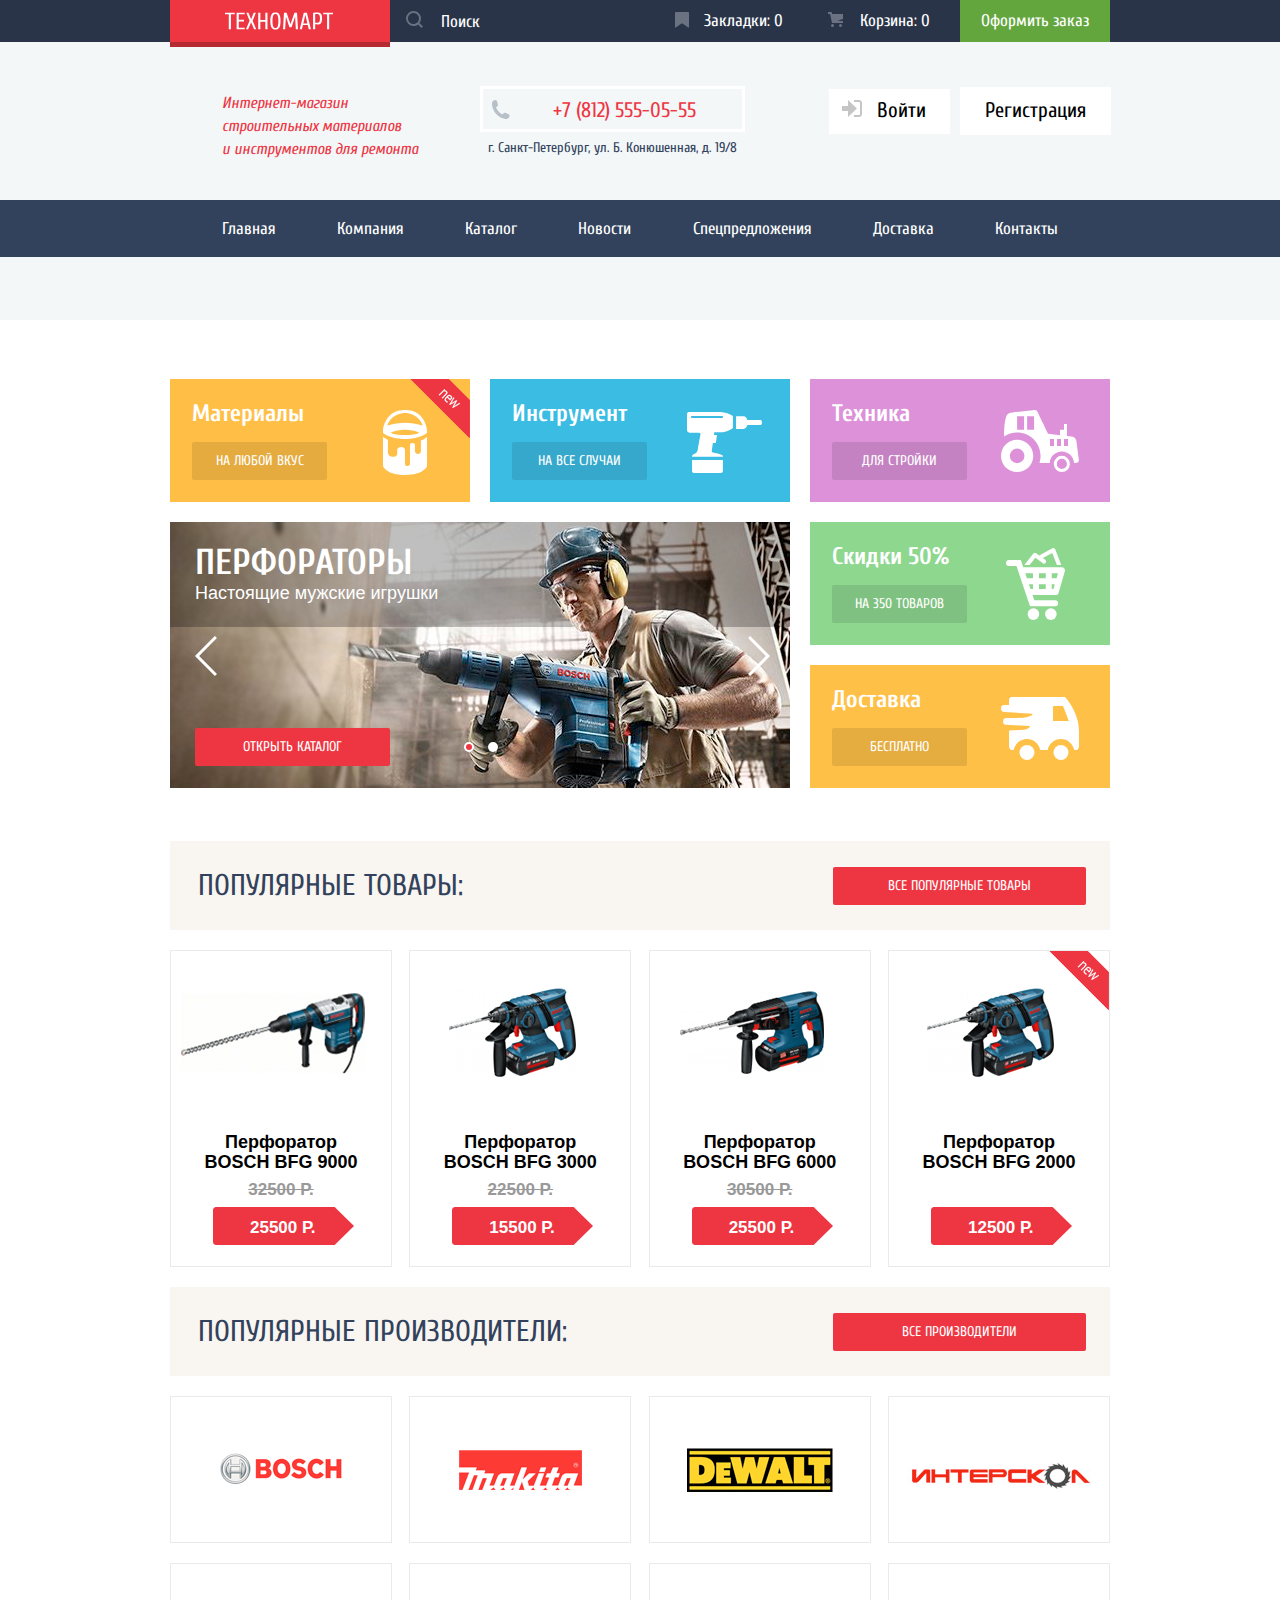
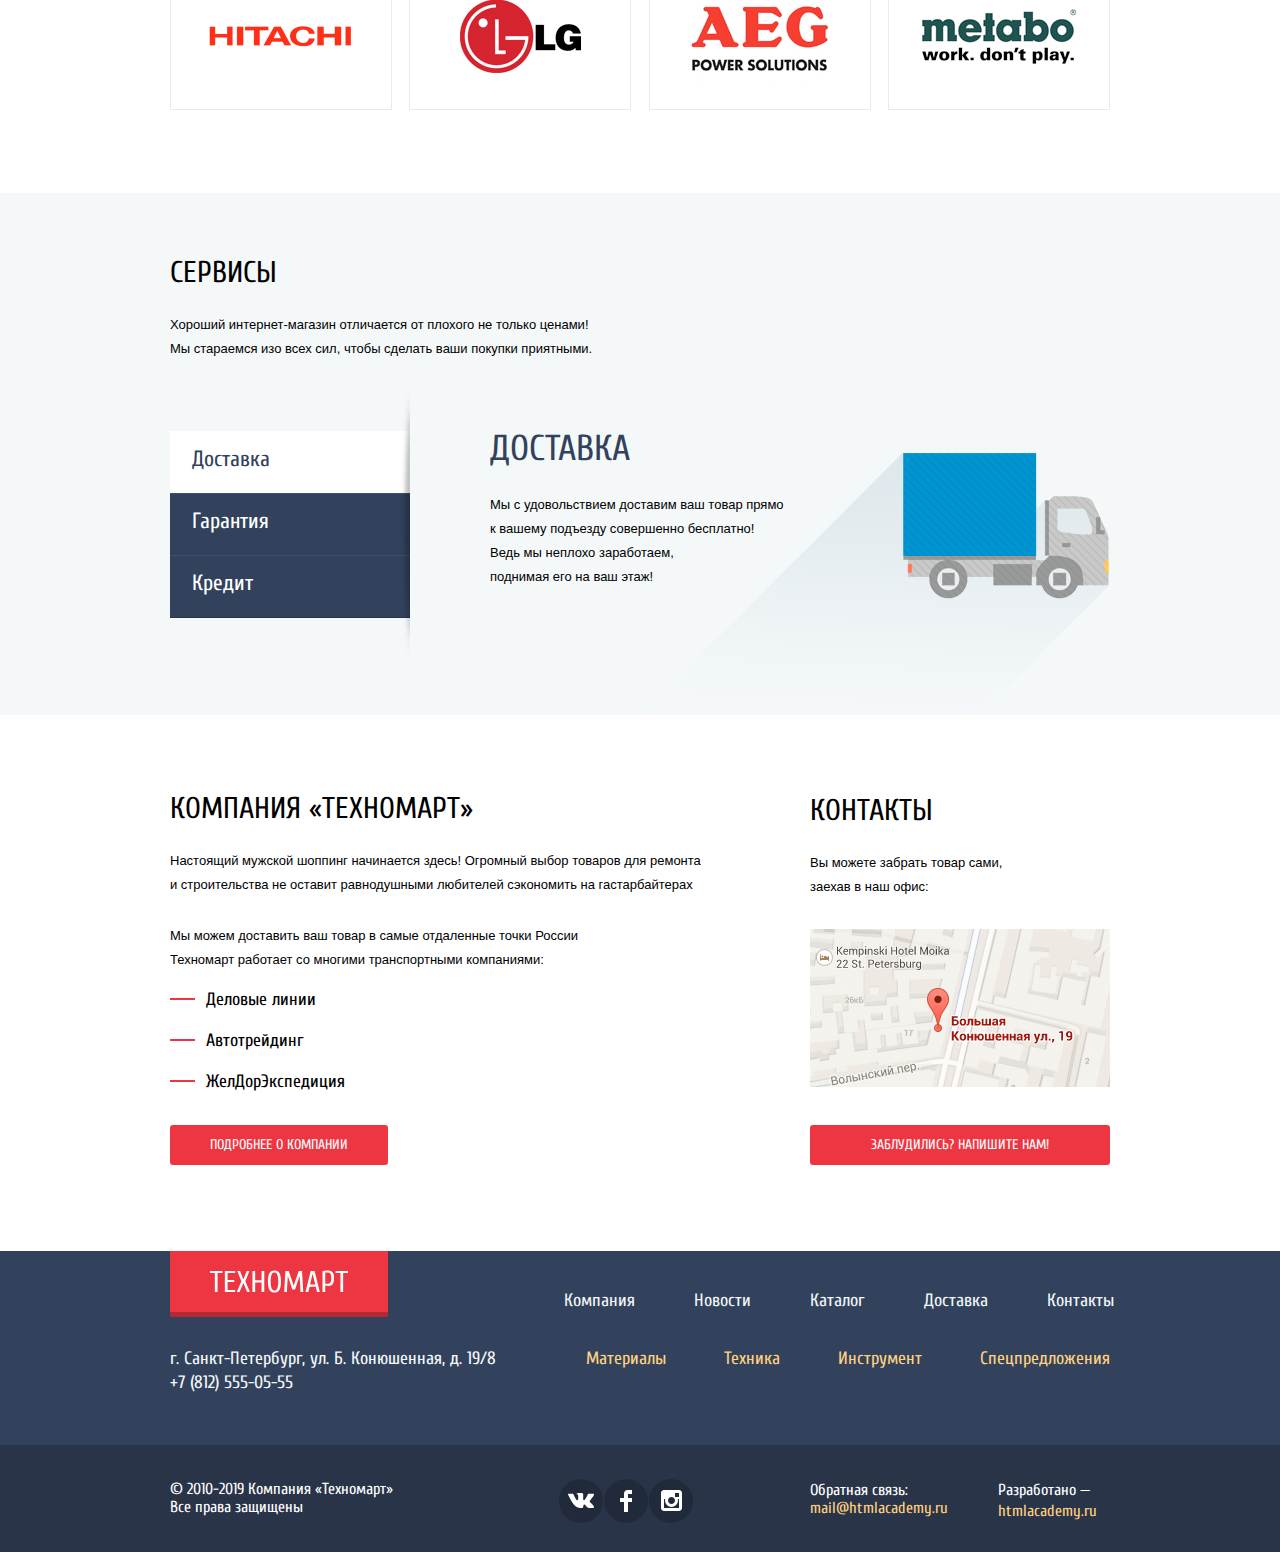
==== commit c518cde3: "Final" ====
--- a/index.html
+++ b/index.html
@@ -3,7 +3,7 @@
   <head>
     <meta charset="utf-8">
     <title>Интернет-магазин строительных материалов и инструментов для ремонта "Техномарт"</title>
-    <link href="https://fonts.googleapis.com/css?family=Cuprum:400,400i,700|PT+Sans:400,700&display=swap&subset=cyrillic" rel="stylesheet">
+    <link href="https://fonts.googleapis.com/css?family=Cuprum:400,400i,700&display=swap" rel="stylesheet">
 	<link rel="stylesheet" type="text/css" href="css/normalize.css">
     <link rel="stylesheet" type="text/css" href="css/style-min.css">
   </head>
@@ -12,7 +12,7 @@
 		<div class="header-top-wrap">
 			<div class="container">
 				<div class="header-top">
-					<a class="logo-but" href="index.html"><img src="img/logo-technomart.svg" alt="Техномарт" class="logo"></a>
+					<a class="logo-but" href="index.html"><img src="img/logo-technomart.svg" alt="Техномарт" class="logo" width="108px" height="18px"></a>
 					<form action="https://echo.htmlacademy.ru" class="search search-hov">
 						<label>
 							<input placeholder="Поиск" type="search">
@@ -114,7 +114,7 @@
 			<div class="popular-goods-wrap">
 				<div class="perfo-card">
 					<div class="perfo-card-popup">
-						<img src="img/perfo-9000.png" alt="">
+						<img src="img/perfo-9000.png" alt="" width="184px" height="164px">
 						<div>
 							<button class="cart">Купить</button>
 							<button class="bookmark">В закладки</button>
@@ -128,7 +128,7 @@
 				</div>
 				<div class="perfo-card">
 					<div class="perfo-card-popup">
-						<img src="img/perfo-2.png" alt="">
+						<img src="img/perfo-2.png" alt="" width="127px" height="112px">
 						<div>
 							<button class="cart">Купить</button>
 							<button class="bookmark">В закладки</button>
@@ -142,7 +142,7 @@
 				</div>
 				<div class="perfo-card">
 					<div class="perfo-card-popup">
-						<img src="img/perfo-1.png" alt="">
+						<img src="img/perfo-1.png" alt="" width="144px" height="128px">
 						<div>
 							<button class="cart">Купить</button>
 							<button class="bookmark">В закладки</button>
@@ -156,7 +156,7 @@
 				</div>
 				<div class="perfo-card">
 					<div class="perfo-card-popup">
-						<img src="img/perfo-3.png" alt="">
+						<img src="img/perfo-3.png" alt="" width="127px" height="112px">
 						<div>
 							<button class="cart">Купить</button>
 							<button class="bookmark">В закладки</button>
@@ -176,28 +176,28 @@
 			</div>
 			<div class="producers-wrap">
 				<a class="producers-item">
-					<img src="img/bosch.png" alt="">
-				</a>
-				<a class="producers-item">
-					<img src="img/Makita.png" alt="">
-				</a>
-				<a class="producers-item">
-					<img src="img/DeWALT.png" alt="">
-				</a>
-				<a class="producers-item">
-					<img src="img/Интерскол.png" alt="">
-				</a>
-				<a class="producers-item">
-					<img src="img/Hitachi.png" alt="">
-				</a>
-				<a class="producers-item">
-					<img src="img/LG.png" alt="">
-				</a>
-				<a class="producers-item">
-					<img src="img/AEG.png" alt="">
-				</a>
-				<a class="producers-item">
-					<img src="img/Metabo.png" alt="">
+					<img src="img/bosch.png" alt="" width="126px" height="37px">
+				</a>
+				<a class="producers-item">
+					<img src="img/Makita.png" alt="" width="123px" height="40px">
+				</a>
+				<a class="producers-item">
+					<img src="img/DeWALT.png" alt="" width="146px" height="44px">
+				</a>
+				<a class="producers-item">
+					<img src="img/Интерскол.png" alt="" width="200px" height="88px">
+				</a>
+				<a class="producers-item">
+					<img src="img/Hitachi.png" alt="" width="169" height="31">
+				</a>
+				<a class="producers-item">
+					<img src="img/LG.png" alt="" width="121" height="73">
+				</a>
+				<a class="producers-item">
+					<img src="img/AEG.png" alt="" width="151" height="96">
+				</a>
+				<a class="producers-item">
+					<img src="img/Metabo.png" alt="" width="204" height="69">
 				</a>
 			</div>
 		</section>
@@ -238,6 +238,7 @@
 							</li>
 						</ul>
 					</div>
+				</div>
 			</section>
 		</div>
 		<div class="company-wrap container">
@@ -258,7 +259,7 @@
 				<h2>Контакты</h2>
 				<p>Вы можете забрать товар сами,<br> 
 				заехав в наш офис:</p>
-				<a href="#"><img class="map-img" src="img/map.png"></a>
+				<a href="#"><img class="map-img" src="img/map.png" alt="" width="300px" height="158px"></a>
 				<a href="#" class="contacts-button">Заблудились? Напишите нам!</a>
 			</section>
 		</div>
@@ -268,7 +269,7 @@
 		<div class="footer-top-wrap">
 			<div class="footer-top container">
 				<div class="footer-top-upper">
-					<img src="img/logo-technomart.svg" alt="Техномарт" class="logo-footer">
+					<img src="img/logo-technomart.svg" alt="Техномарт" class="logo-footer" width="138px" height="23px">
 					<div class="footer-nav-wrap">
 						<ul class="footer-nav">
 							<li><a href="#">Компания</a></li>
@@ -316,11 +317,11 @@
 		</div>
 	</footer>
 	
-	<section class="popup-map form-hide">
+	<div class="popup-map form-hide">
 		<button class="close-form">Закрыть</button>
-		<iframe src="https://yandex.ru/map-widget/v1/-/CCcIu87C" width="940" height="449" frameborder="1" allowfullscreen="true"></iframe>
-	</section>
-	<section class="popup-form form-hide">
+		<iframe src="https://yandex.ru/map-widget/v1/-/CCcIu87C" width="940" height="449"></iframe>
+	</div>
+	<div class="popup-form form-hide">
 		<button class="close-form">Закрыть</button>
 		<form action="https://echo.htmlacademy.ru">
 			<div class="popup-form-wrap">
@@ -331,22 +332,22 @@
 					<input name="email" type="email" placeholder="e-mail@example.com">
 				</label>
 				<label class="text_letter"> Текст письма
-					<textarea name="text" type="textarea" placeholder="В свободной форме"></textarea>
+					<textarea name="text" placeholder="В свободной форме"></textarea>
 				</label>
 			</div>
 			<div class="button-send-wrap">
 				<button type="submit">Отправить</button>
 			</div>
 		</form>
-	</section>
-	<section class="popup-cart form-hide">
+	</div>
+	<div class="popup-cart form-hide">
 		<button class="close-form">Закрыть</button>
 		<p>Товар добавлен в корзину!</p>
 		<div class="buttons-wrap">
 			<a href="#">Оформить заказ</a>
 			<a href="#">Продолжить покупки</a>
 		</div>
-	</section>
-	<script src="js/script.js"></script>
+	</div>
+	<script src="js/script-min.js"></script>
   </body>
 </html>
--- a/css/style-min.css
+++ b/css/style-min.css
@@ -1 +1 @@
-body{margin:0;padding:0;font-family:"Cuprum",Arial,sans-serif;font-size:17px;line-height:24px;background-color:#fff;font-weight:400}.visually-hidden:not(:focus):not(:active),input[type=checkbox].visually-hidden,input[type=radio].visually-hidden{position:absolute;width:1px;height:1px;margin:-1px;border:0;padding:0;white-space:nowrap;clip-path:inset(100%);clip:rect(0 0 0 0);overflow:hidden}a{text-decoration:none}img{max-width:100%;height:auto}.logo-but{height:42px;box-shadow:0 5px 0 #b52933}.search-focus{background:#fff}.search-focus-field{color:#000}.header-top{line-height:18px;color:#fff;display:flex;min-height:42px;position:relative}.header-top-wrap{background-color:#293449;width:100%}.container{width:940px;padding-left:10px;padding-right:10px;margin:0 auto}.header-top .header-bookmark,.header-top .header-button,.header-top .header-cart{color:#fff;padding-top:12px;box-sizing:border-box;width:150px}.header-button{background-color:#63a63e;padding-left:20px;padding-right:20px;padding-bottom:12px;text-align:center}.header-button:hover{background-color:#5fbb2d}.header-button:active{background-color:#518534;color:rgba(255,255,255,.5)}.logo{background-color:#ee3643;padding:12px 57px 12px 55px;width:108px;height:18px}.logo:hover{background-color:#ca2c37;box-shadow:0 5px 0 #992129}.logo:active{background-color:#ba2732;box-shadow:0 5px 0 #8d1d26}.search{width:270px;position:relative;box-sizing:border-box}.search label{padding-left:49px;padding-top:11px;display:block}.search button,.search input{background-color:transparent;border:0}.search input{color:#fff}.search button{position:absolute;left:16px;top:11px;width:17px;height:17px;background-repeat:no-repeat;background-position:0 0}.search-but{background-image:url(../img/icon-search.svg);opacity:.3}.search-but-foc{background-image:url(../img/icon-search-red.png);opacity:1}.search input:focus{background-color:#fff;color:#000}.search input::placeholder{color:#fff}.header-top .header-bookmark:hover::before,.header-top .header-cart:hover::before,.search:hover button{opacity:1}.header-top .header-bookmark:active::before,.header-top .header-cart:active::before{opacity:.5}.header-top .header-bookmark:hover,.header-top .header-cart:hover,.search-hov:hover{background-color:#212a3a}.header-top .header-bookmark:active,.header-top .header-cart:active{background-color:#161d29;color:rgba(255,255,255,.6)}.header-top .header-bookmark{padding-left:44px;padding-right:27px;position:relative}.header-top .header-bookmark:before{left:15px;width:17px;height:17px;background-image:url(../img/icon-bookmark.svg);opacity:.3}.header-top .header-cart{padding-left:50px;padding-right:29px;position:relative}.header-phone:before,.header-top .header-bookmark:before,.header-top .header-cart:before{position:absolute;content:"";background-repeat:no-repeat;background-position:0 0}.header-top .header-cart:before{opacity:.3;left:18px;width:15px;height:15px;background-image:url(../img/icon-cart.svg)}.header-bottom{background-color:#f4f7f8;padding-bottom:63px}.upper-bottom{display:flex;justify-content:space-between;min-height:158px;align-items:flex-start}.header-bottom h1{font-family:"Cuprum",Arial,sans-serif;font-size:16px;line-height:23px;font-style:italic;font-weight:400;color:#ee3643;width:300px;padding-left:52px;margin-top:50px;box-sizing:border-box}.header-bottom-contacts{width:300px;margin-top:44px;margin-right:30px;flex-direction:column;align-items:center}.header-bottom-contacts,.login,.login-in{display:flex;box-sizing:border-box}.login{padding-left:19px;justify-content:space-between;margin-top:47px;margin-left:20px;align-items:baseline;width:300px}.login-in{padding:11px 24px 13px 48px;position:relative;width:121px}.login-in:hover .login-svg path,.logout:hover svg path,.username:hover svg path{fill:#32425c}.login-in:active .login-svg path,.logout:active svg path{fill:#c5c5c5}.login-svg{position:absolute;left:13px}.registration{margin-left:10px;padding:11px 25px 13px}.header-phone{position:relative;color:#ee3643;font-size:21px;line-height:21px;border:3px solid #fff;padding:11px 46px 8px 70px}.header-phone:before{left:8px;width:19px;height:19px;background-image:url(../img/icon-phone.svg)}.header-adress{color:#32425c;font-size:14px;line-height:24px;text-align:center;margin:4px 0 0}.login a{background-color:#fff;font-size:21px;line-height:21px;color:#000}.login a:hover{color:#ee3643}.login a:active{color:rgba(0,0,0,.3)}.site-nav{display:flex;flex-wrap:wrap;justify-content:space-between;margin:0 33px;padding:0}.login li,.site-nav li{list-style-type:none}.site-nav-wrap{background-color:#32425c;width:100%}.site-nav a{font-size:17px;line-height:17px;color:#fff;display:block;padding:20px 19px;vertical-align:middle}.site-nav a:hover{background-color:#293449}.site-nav a:active{background-color:#1d2739;color:rgba(255,255,255,.5)}.cart-active{background:#ee3643}.profile,.user-wrapper{width:300px;box-sizing:border-box;display:flex}.profile{flex-wrap:wrap;margin-top:45px}.user-wrapper{background:#fff;align-items:center;min-height:45px;padding-left:13px;padding-right:10px}.user-wrapper a{font-size:21px;color:#000;line-height:21px}.username svg{margin-right:9px}.logout{margin-left:36px}.orders-wrap a{font-size:16px;color:#32425c;line-height:18px;text-decoration:underline}.orders-wrap{padding-left:18px;margin-top:4px;position:relative}.cabinet{margin-left:27px}.orders-wrap:before{position:absolute;content:"·";font-size:32px;left:106px;top:2px}.username:active{opacity:.3}.cabinet:hover,.orders:hover{color:#ee3643}.cabinet:active,.orders:active{opacity:.3}.cards-slider{padding-top:59px;padding-bottom:33px}.row{display:flex;flex-wrap:wrap;justify-content:space-between;margin-bottom:20px}.right-column{display:flex;flex-direction:column}.card{width:300px;min-height:123px;padding-left:22px;padding-top:20px;padding-bottom:22px;box-sizing:border-box}.card h3{font-size:24px;color:#fff;line-height:30px;padding:0;margin:0}.card a{display:flex;justify-content:center;align-items:center;width:135px;height:38px;margin-top:13px;background-color:rgba(0,0,0,.1);border-radius:2px;font-size:14px;text-align:center;line-height:18px}.card a:hover{background-color:rgba(0,0,0,.2)}.card a:active{background-color:rgba(0,0,0,.3)}.card-material{background-color:#ffbf47;position:relative}.card-material:after{content:"";width:60px;height:59px;position:absolute;right:0;top:0;background-image:url(../img/new-flag.png);background-repeat:no-repeat;background-position:0 0}.card-delivery:after,.card-discount:after,.card-material:before,.card-tech:after,.card-tools:after{content:"";width:44px;height:65px;position:absolute;right:43px;top:31px;background-image:url(../img/icon-1.svg);background-repeat:no-repeat;background-position:0 0}.card-tech,.card-tools{background-color:#3bbce3;position:relative}.card-delivery:after,.card-discount:after,.card-tech:after,.card-tools:after{width:75px;height:61px;right:28px;top:33px;background-image:url(../img/icon-2.svg)}.card-tech{background-color:#dc91d8}.card-delivery:after,.card-discount:after,.card-tech:after{width:78px;height:62px;right:31px;top:31px;background-image:url(../img/icon-3.svg)}.card-delivery,.card-discount{background-color:#8ed78f;position:relative}.card-delivery:after,.card-discount:after{width:59px;height:72px;right:45px;top:26px;background-image:url(../img/icon-4.svg)}.card-delivery{background-color:#ffc047;margin-top:20px}.card-delivery:after{width:78px;height:63px;right:31px;top:32px;background-image:url(../img/icon-5.svg)}.slider{width:620px;height:266px;position:relative}.card a,.slider a,.slider h3{text-transform:uppercase;color:#fff}.slider h3,.slider p{margin:0;padding:0;font-size:36px;line-height:36px}.slider p{font-family:"PT sans",Arial,sans-serif;font-size:18px;color:#fff;line-height:24px}.slider a{display:flex;justify-content:center;align-items:center;width:195px;height:38px;margin-top:123px;background-color:#ee3643;border-radius:2px;font-size:14px;text-align:center;line-height:18px}.header-button-wrap a:hover,.slider a:hover,.tabs-item a:hover{background:#ca2c37}.header-button-wrap a:active,.slider a:active,.tabs-item a:active{background:#ba2732}.slider-item:nth-child(1),.slider-item:nth-child(2){background-image:url(../img/Slide-1.png);background-repeat:no-repeat;background-position:0 0}.slider-item:nth-child(2){display:none;background-image:url(../img/slide-2.png)}.slider ul{list-style-type:none;margin:0;padding:0}.slider-item{display:none;height:266px;box-sizing:border-box;padding-top:23px;padding-left:25px;padding-bottom:22px}.slider-controls{position:absolute;left:50%;bottom:36px;z-index:100;width:160px;height:18px;text-align:center;font-size:0;transform:translateX(-50%)}.slider-controls label{position:relative;display:inline-block;width:18px;height:18px;padding:8px;margin-right:-10px;border-radius:50%;cursor:pointer}.slider-controls label::after{content:"";position:absolute;top:8px;left:8px;z-index:1;width:10px;height:10px;background:#fff;border-radius:50%}#product-1:checked~.slider-list .slider-item:nth-child(1),#product-2:checked~.slider-list .slider-item:nth-child(2),#tab-1:checked~.tabs-wrap .tabs-list .tabs-item:nth-child(1),#tab-2:checked~.tabs-wrap .tabs-list .tabs-item:nth-child(2),#tab-3:checked~.tabs-wrap .tabs-list .tabs-item:nth-child(3){display:block}#product-1:checked~.slider-controls .slider-controls-item--1::before,#product-2:checked~.slider-controls .slider-controls-item--2::before{content:"";position:absolute;left:50%;top:50%;z-index:2;width:6px;height:6px;margin:-7px;background-color:#ee3643;border-radius:50%}.slider-arrows{position:absolute;left:25px;bottom:112px;z-index:100;width:575px;height:40px;font-size:0;display:flex;justify-content:space-between}.slider-arrows label{content:"";width:22px;height:40px;background-image:url(../img/icon-left.svg);background-repeat:no-repeat;background-position:0 0;cursor:pointer}.slider-arrows label:nth-child(2){transform:rotate(180deg)}.header-button-wrap{height:89px;background-color:#f9f5f0;align-items:center;margin-bottom:20px}.header-button-wrap h2,.perforators h1{text-transform:uppercase;color:#32425c;font-size:30px;line-height:30px;font-weight:400;padding-left:28px}.header-button-wrap a{display:flex;align-items:center;justify-content:center;width:253px;height:38px;background-color:#ee3643;border-radius:2px;font-size:14px;color:#fff;text-align:center;line-height:18px;text-transform:uppercase;margin-right:24px}.header-button-wrap,.popular-goods-wrap{display:flex;justify-content:space-between}.perfo-list div:nth-child(3):after,.perfo-list div:nth-child(5):after,.perfo-list div:nth-child(7):after,.popular-goods-wrap div:nth-child(4):after{background-image:url(../img/new-flag.png);background-repeat:no-repeat;background-position:0 0;content:"";width:60px;height:60px;position:absolute;top:0;right:0}.producers-wrap{display:flex;flex-wrap:wrap;justify-content:space-between;margin-bottom:63px}.producers-item{border:1px solid #eaeaea;width:220px;height:145px;margin-bottom:20px;display:flex;align-items:center;justify-content:center}.producers-item:hover{box-shadow:0 10px 25px 0 rgba(41,52,73,.5)}.producers-item:active{box-shadow:0 4px 10px 0 rgba(41,52,73,.5);opacity:.3}.services-wrap{width:100%;background-color:#f4f8f9;padding-top:40px;padding-bottom:78px}.about-us h2,.contacts h2,.services-wrap h2,.services-wrap h3{font-size:30px;line-height:30px;text-transform:uppercase;font-weight:400}.services-wrap p{font-family:"PT sans",Arial,sans-serif;font-size:13px;line-height:24px;margin:0}.services-wrap h3{font-size:36px;color:#32425c;line-height:36px;margin:0 0 26px}.tabs-item a{display:flex;justify-content:center;align-items:center;width:195px;height:38px;margin-top:31px;background-color:#ee3643;border-radius:2px;text-transform:uppercase;font-size:14px;color:#fff;text-align:center;line-height:18px}.tabs{margin-top:70px}.tabs ul{list-style-type:none;padding:0;position:relative;min-height:206px;margin:0 0 0 80px;width:313px}.tabs-wrap{display:flex}.tabs-controls{display:flex;flex-direction:column;width:240px;box-sizing:border-box;position:relative}.tab-item-1:after,.tab-item-2:after,.tab-item-3:after,.tabs-controls:after{content:"";position:absolute;background-repeat:no-repeat;background-position:0 0;cursor:pointer}.tabs-controls:after{right:0;top:-48px;width:10px;height:279px;background-image:url(../img/shadow.png)}.tabs-controls label{padding-left:22px;padding-top:13px;padding-bottom:19px;background:#32425c;box-shadow:0 1px 0 0 #293449,inset 0 1px 0 0 #405069;font-size:22px;color:#fff;line-height:30px}.tab-item-1:after,.tab-item-2:after,.tab-item-3:after{left:151px;top:22px;width:468px;height:261px;background-image:url(../img/delivery.png)}.tab-item-2:after,.tab-item-3:after{left:239px;top:0;background-image:url(../img/guarantee.png)}.tab-item-3:after{left:165px;background-image:url(../img/credit.png)}.perfo-card-popup div,.perfo-card:hover .perfo-card-popup img,.tabs-list .tabs-item{display:none}.tabs-wrap .tabs-list .tabs-item:nth-child(3){margin-top:-9px}#tab-1:checked~.tabs-wrap .tabs-controls .tabs-controls-item-1,#tab-2:checked~.tabs-wrap .tabs-controls .tabs-controls-item-2,#tab-3:checked~.tabs-wrap .tabs-controls .tabs-controls-item-3{color:#32425c;background:#fff;box-shadow:0 1px 0 0 #fff}.tabs-controls label:hover{background:#293449}.company-wrap{display:flex;min-height:536px}.about-us{width:540px;margin-top:54px}.about-us p,.contacts p{font-family:"PT sans",Arial,sans-serif;font-size:13px;line-height:24px}.about-us p:nth-child(3){margin-top:27px}.about-us ul{margin:18px 0 0;padding-left:0}.about-us li{font-size:18px;line-height:19px;padding-bottom:22px;padding-left:36px;position:relative}.about-us li:before{content:"";position:absolute;left:0;top:8px;width:25px;height:2px}.button-about-us{display:inline-block;font-size:14px;line-height:18px;text-transform:uppercase;color:#fff;background-color:#ee3643;padding:11px 40px;border-radius:3px;margin-top:12px}.button-about-us:hover{background-color:#ca2c37}.button-about-us:active{background-color:#ba2732}.contacts{width:300px;margin-left:auto;margin-top:56px}.contacts-button{display:inline-block;font-size:14px;line-height:18px;text-transform:uppercase;color:#fff;text-align:center;background-color:#ee3643;width:276px;padding:11px 12px;border-radius:3px}.contacts-button:hover{background-color:#ca2c37}.contacts-button:active{background-color:#ba2732}.map-img{display:block;width:300px;height:158px;margin-top:30px;margin-bottom:38px}.footer-bottom ul,.footer-top ul{margin:0;padding:0}.footer-top-wrap{background-color:#32425c;width:100%;padding-bottom:32px}.footer-top-upper{display:flex}.logo-footer{background-color:#ee3643;padding:19px 40px;width:138px;height:23px;box-shadow:0 5px 0 #b52933}.logo-footer:hover{background-color:#ca2c37;box-shadow:0 5px 0 #992129}.logo-footer:active{background-color:#ba2732;box-shadow:0 5px 0 #8d1d26}.footer-top-below{display:flex;justify-content:space-between}.footer-adress{font-size:18px;color:#f3f7f9;line-height:24px;width:380px;margin-top:34px}.footer-sections{width:524px;display:flex;justify-content:space-between}.footer-nav,.footer-sections{font-size:18px;line-height:24px;list-style-type:none}.footer-nav-wrap{margin-left:176px}.footer-nav{justify-content:space-between;width:550px}.academy:hover,.footer-nav a:hover,.footer-sections a:hover,.mail:hover{text-decoration:underline}.footer-nav a:active,.footer-sections a:active{opacity:.5}.footer-nav a{color:#f1f5f7;display:block;margin-top:38px}.footer-sections a{color:#ffd180;display:block;margin-top:34px}.footer-bottom,.footer-nav{display:flex}.footer-bottom-wrap{background-color:#293449;width:100%;min-height:107px}.footer-copyright{width:300px;margin-right:72px;margin-top:35px}.social{width:168px;margin-right:100px;flex-wrap:wrap;margin-top:34px}.feedback-and-development,.social,.social a,.social ul{display:flex;justify-content:space-between}.social ul{flex-wrap:wrap;margin-right:17px;width:168px;margin-left:17px}.social a{width:44px;height:44px;background-color:#212a3a;border-radius:100%;align-items:center;justify-content:center;color:#fff}.feedback-and-development{width:300px;margin-left:auto;margin-top:36px}.wrap-develop{margin-right:13px}.footer-copyright,.footer-development,.footer-feedback{font-size:16px;color:#fff;line-height:18px}.about-us li,.catalog-nav li,.social li{list-style-type:none}.about-us li:before,.social li a:active,.social li a:hover{background-color:#ee3643}.academy,.mail{color:#ffd180}.academy{font-size:16px;line-height:18px}.academy:active,.mail:active{color:#ee3643}.catalog-nav ul,.feedback-and-development p,.sidebar ul{margin:0;padding:0}.content-wrap{display:flex;justify-content:space-between}.sidebar{width:220px}.content{width:700px}.catalog-nav{padding-top:22px;padding-bottom:18px}.catalog-nav ul{display:flex}.home,.icon-right{background-color:transparent;background-repeat:no-repeat;background-position:0 0;height:12px;display:inline-block}.home{margin-top:4px;background-image:url(../img/icon-home.svg);width:14px;margin-left:-2px}.icon-right{background-image:url(../img/icon-right-small.svg);width:8px;margin-left:15px;margin-right:15px}.filter,.sort,.sort-options button{font-family:"PT sans",Arial,sans-serif;font-size:13px;line-height:18px;text-transform:uppercase;font-weight:300}.sort{display:flex;justify-content:space-between;align-items:center;background:#f7f3ec;margin-bottom:20px;margin-top:20px;min-height:38px}.sort-name{margin:0;width:220px;padding-left:19px;box-sizing:border-box}.sort-options{margin:0;width:380px}.sort-options button{color:rgba(0,0,0,.3);background:0 0;border:0;padding:0;cursor:pointer;position:relative}.sort-options button:after{content:"";width:100%;height:1px;position:absolute;border-top:#ee363f 1px dotted;bottom:0;left:0}.sort-options button:hover{color:#000}.sort-options button:hover:after{border-top:#ee363f 1px solid}.sort-options button:active{color:#ee3643}.sort-options button:active:after{border:0}.controls svg g:hover{fill:#000}.controls svg g:active{fill:#ee3643}.by-type{margin-left:67px}.by-func{margin-left:62px}.controls{width:60px}.controls button:nth-child(2){margin-left:20px}.controls button{background:0 0;border:0;padding:0;cursor:pointer}.filter{display:flex;justify-content:space-between;align-items:center;background:#f7f3ec;margin-bottom:7px;margin-top:20px;min-height:38px}.filter p{margin:0 0 0 18px}.price{font-family:"PT sans",Arial,sans-serif;font-size:17px;color:#000;letter-spacing:0;line-height:30px}.price-title{font-weight:700;text-transform:uppercase;margin:0}.price-numbers{display:flex;justify-content:space-between;margin-top:11px}.filter-interface{height:80px;background:#f7f3ec;margin-top:12px;display:flex;align-items:center;justify-content:center}.filter-strip{width:180px;height:2px;background-color:#d7dcde;position:relative}.filter-strip:after,.filter-strip:before{content:"";position:absolute;top:-11px;width:20px;height:22px;background-image:url(../img/filter-button.svg);background-repeat:no-repeat;background-position:0 0;cursor:pointer}.filter-strip:before{left:0}.filter-strip:after{right:20px}.filter-strip-green{width:150px;height:2px;background-color:#00ca74}.price-numbers p{margin:0}.price-numbers p:first-child,.price-numbers p:last-child{width:95px;background:#f7f3ec;display:flex;align-items:center;justify-content:center;min-height:38px}.price-numbers p:nth-child(2){display:flex;align-items:center;justify-content:center;min-height:38px}.check_box{background-color:transparent;background-image:url(../img/checkbox-off.svg);background-repeat:no-repeat;background-position:0 0;width:23px;height:23px;position:absolute;margin-left:-32px}.visually-hidden:checked+.check_box{background-image:url(../img/checkbox-on.svg);width:27px;height:23px}.power label,.producers label{padding-left:33px;display:flex;align-items:center;height:25px;margin-bottom:16px}.power label:hover .radio-button{background-image:url(../img/radio-off-hov.png)}.power label:hover .visually-hidden:checked+.radio-button{background-image:url(../img/radio-on-hov.png)}.producers label:hover .check_box{background-image:url(../img/checkbox-off-hov.png)}.producers label:hover .visually-hidden:checked+.check_box{background-image:url(../img/checkbox-on-hov.png)}.radio-button{background-color:transparent;background-image:url(../img/radio-off.svg);background-repeat:no-repeat;background-position:0 0;width:25px;height:25px;position:absolute;margin-left:-32px}.visually-hidden:checked+.radio-button{background-image:url(../img/radio-on.svg)}.catalog-nav a{font-size:13px;line-height:18px;color:#000}.perfo-h1{height:89px;background-color:#f2f6f8;display:flex;align-items:center}.sidebar .sidebar-form p{border-top:1px solid #e5e5e5;font-size:17px;line-height:30px;font-weight:700;padding:18px 0 0;margin:21px 0 9px}.catalog-nav a,.sidebar .sidebar-form p,.sidebar button,.sidebar li{text-transform:uppercase;font-family:"PT sans",Arial,sans-serif}.sidebar li{list-style-type:none;font-size:15px;line-height:19px}.sidebar button{font-size:13px;text-align:center;line-height:18px;border:1px solid #e5e5e5;padding:12px 40px 6px 37px;margin-top:57px}.perfo-list{display:flex;justify-content:space-between;flex-wrap:wrap;position:relative}.perfo-card{border:1px solid #eaeaea;text-align:center;width:220px;margin-bottom:20px;min-height:315px;position:relative}.perfo-card:hover{box-shadow:0 10px 25px 0 rgba(41,52,73,.5)}.perfo-card img{margin-right:16px}.perfo-card-popup{height:163px;display:flex;align-items:center;justify-content:center}.perfo-card:hover .perfo-card-popup div{display:flex;flex-direction:column;align-items:center;justify-content:center;min-height:163px}.perfo-card .bookmark{color:#32425c;border:3px solid #63a63e;border-radius:2px;background-color:#fff}.perfo-card .cart{margin-bottom:10px;background-color:#63a63e;border-radius:2px;box-shadow:inset 0 -3px 0 0 #367315;color:#fff;position:relative;border:0}.perfo-card .cart:before{position:absolute;left:14px;width:15px;height:15px;opacity:.3;content:"";background-image:url(../img/icon-cart.svg);background-repeat:no-repeat;background-position:0 0}.perfo-card .bookmark,.perfo-card .cart{width:135px;height:38px;display:flex;align-items:center;justify-content:center;text-align:center}.perfo-card-popup .cart:hover::before{opacity:1}.perfo-card-popup .cart:hover{background:#5fbb2d;box-shadow:inset 0 -3px 0 0 #367315}.perfo-card-popup .cart:active{background:#518534;box-shadow:none}.perfo-card-popup .bookmark:hover{border:3px solid #32425c;color:#32425c}.perfo-card-popup .bookmark:active{opacity:.3}.perfo-card-info{min-height:116px;position:relative}.perfo-card-info p:first-child{font-family:"PT sans",Arial,sans-serif;font-size:18px;font-weight:700;line-height:20px;padding-left:28px;padding-right:28px;margin-bottom:9px}.perfo-card-info p:last-child{font-family:"PT sans",Arial,sans-serif;font-size:17px;font-weight:700;line-height:18px;background-color:transparent;color:#fff;position:absolute;bottom:-16px;padding:12px 39px 10px 37px;left:42px;background-image:url(../img/red-button.svg);background-repeat:no-repeat;background-position:0 0}.pages,.perfo-card-info s{font-family:"PT sans",Arial,sans-serif;line-height:18px}.perfo-card-info s{color:#999;font-weight:700;display:block;margin-top:4px;font-size:17px}.pages{display:flex;list-style-type:none;padding:0;margin:31px 0 61px;font-size:13px;text-align:center}.pages a{color:#000;display:flex;align-items:center;justify-content:center;width:36px;height:36px;border:1px solid #e5e5e5;border-radius:2px;box-sizing:border-box}.pages a:hover{border-color:#bdc6ca}.pages a:active{border-color:#ee3643}.pages li{margin-right:12px}.pages li:last-child a{width:140px;text-transform:uppercase}.pages li:first-child a{color:#fff;background:#ee3643;border:0}.about-perfo h2{text-transform:uppercase;font-size:30px;line-height:30px;font-weight:400;margin:0}.about-perfo p{font-family:"PT sans",Arial,sans-serif;font-size:13px;line-height:24px;margin:26px 0 0}.about-perfo{width:100%;background:#f2f6f8;padding-top:64px;padding-bottom:69px}.form-hide{display:none}.form-show{display:block}.popup-form{width:620px;min-height:430px;box-sizing:border-box;position:fixed;top:220px;left:50%;background:#fff;margin:0 auto 0 -310px;z-index:100}.popup-form form{display:flex;flex-direction:column;box-shadow:0 20px 40px 0 rgba(0,0,0,.75);position:relative}.popup-form-wrap{display:flex;flex-wrap:wrap;padding-bottom:30px;margin-left:80px;margin-right:80px;margin-top:52px}.popup-form-wrap label:nth-child(1){width:220px;display:inline-block}.popup-form-wrap label:nth-child(2){width:220px;display:inline-block;margin-left:auto}.popup-form-wrap label:nth-child(3){width:460px;display:block;margin-top:17px}.popup-form-wrap .e-mail input,.popup-form-wrap .name input{width:214px;height:33px;margin-top:6px}.popup-form-wrap .text_letter textarea{width:455px;min-height:107px;margin-top:7px}.button-send-wrap,.button-send-wrap button{display:flex;align-items:center;justify-content:center;text-align:center}.button-send-wrap{background-color:#f4f4f4;width:620px;height:112px}.button-send-wrap button{background:#ee3643;width:460px;height:38px;border:0;border-radius:2px;font-size:14px;color:#fff;text-transform:uppercase}.popup-form input,.popup-form textarea{border:2px solid #dee3e4;border-radius:2px}.popup-form input::placeholder{font-family:"PT sans",Arial,sans-serif;font-size:13px;color:#a9a9a9;line-height:18px;padding-left:14px}.popup-form textarea{resize:none}.text_letter textarea::placeholder{font-family:"PT sans",Arial,sans-serif;font-size:13px;color:#a9a9a9;line-height:18px;padding-left:13px;padding-top:11px}.popup-cart::before,.popup-form form::before{width:620px;height:7px;content:"";position:absolute;background-color:#ff5257;top:0}.close-form{width:21px;height:21px;color:transparent;z-index:3;content:"";position:absolute;background-image:url(../img/icon-close.svg);top:17px;right:10px;border:0;font-size:0}.popup-cart,.popup-map{position:fixed;top:220px;left:50%;background:#fff;z-index:100}.popup-map{height:449px;box-shadow:0 0 14px 1px rgba(47,42,43,.5);margin-left:-470px;width:940px}.popup-cart{width:620px;min-height:282px;box-sizing:border-box;margin:0 auto 0 -310px}.buttons-wrap,.popup-cart p{display:flex;align-items:center;justify-content:center;text-align:center;width:620px;box-sizing:border-box}.buttons-wrap{background-color:#f4f4f4;padding-right:80px;height:112px;padding-left:80px}.popup-cart p{height:170px;margin:0;padding-left:56px;position:relative;font-size:30px;color:#000;line-height:30px}.buttons-wrap a:nth-child(1),.buttons-wrap a:nth-child(2){width:220px;height:38px;text-transform:uppercase;font-size:14px;line-height:18px;display:flex;align-items:center;justify-content:center;text-align:center}.buttons-wrap a:nth-child(1){background:#ee3643;color:#fff}.buttons-wrap a:nth-child(2){margin-left:auto;background:#fff;color:#000}.popup-cart{box-shadow:0 20px 40px 0 rgba(41,52,73,.75)}.popup-cart p:before{width:66px;height:66px;content:"";position:absolute;background-image:url(../img/icon-mark.svg);top:54px;left:81px}+body{margin:0;padding:0;font-family:Cuprum,Arial,sans-serif;font-size:17px;line-height:24px;background-color:#fff;font-weight:400}.visually-hidden:not(:focus):not(:active),input[type=checkbox].visually-hidden,input[type=radio].visually-hidden{position:absolute;width:1px;height:1px;margin:-1px;border:0;padding:0;white-space:nowrap;clip-path:inset(100%);clip:rect(0 0 0 0);overflow:hidden}a{text-decoration:none}img{max-width:100%;height:auto}.logo-but{height:42px;box-shadow:0 5px 0 #b52933}.search-focus{background:#fff}.search-focus-field{color:#000}.header-top{line-height:18px;color:#fff;display:flex;min-height:42px;position:relative}.header-top-wrap{background-color:#293449;width:100%}.container{width:940px;padding-left:10px;padding-right:10px;margin:0 auto}.header-top .header-bookmark,.header-top .header-button,.header-top .header-cart{color:#fff;padding-top:12px;box-sizing:border-box;width:150px}.header-button{background-color:#63a63e;padding-left:20px;padding-right:20px;padding-bottom:12px;text-align:center}.header-button:hover{background-color:#5fbb2d}.header-button:active{background-color:#518534;color:rgba(255,255,255,.5)}.logo{background-color:#ee3643;padding-left:55px;padding-top:12px;padding-right:57px;padding-bottom:12px;width:108px;height:18px}.logo:hover{background-color:#ca2c37;box-shadow:0 5px 0 #992129}.logo:active{background-color:#ba2732;box-shadow:0 5px 0 #8d1d26}.search{width:270px;position:relative;box-sizing:border-box}.search label{padding-left:49px;padding-top:11px;display:block}.search input{background-color:transparent;border:none;color:#fff}.search button{position:absolute;left:16px;top:11px;width:17px;height:17px;background-repeat:no-repeat;background-position:0 0;background-color:transparent;border:0}.search-but{background-image:url(../img/icon-search.svg);opacity:.3}.search-but-foc{background-image:url(../img/icon-search-red.png);opacity:1}.search input:focus{background-color:#fff;color:#000}.search input::placeholder{color:#fff}.header-top .header-bookmark:hover::before,.header-top .header-cart:hover::before,.search:hover button{opacity:1}.header-top .header-bookmark:active::before{opacity:.5}.header-top .header-cart:active::before{opacity:.5}.header-top .header-bookmark:hover,.header-top .header-cart:hover,.search-hov:hover{background-color:#212a3a}.header-top .header-bookmark:active,.header-top .header-cart:active{background-color:#161d29;color:rgba(255,255,255,.6)}.header-top .header-bookmark{padding-left:44px;padding-right:27px;position:relative}.header-top .header-bookmark:before{position:absolute;left:15px;width:17px;height:17px;content:"";background-image:url(../img/icon-bookmark.svg);background-repeat:no-repeat;background-position:0 0;opacity:.3}.header-top .header-cart{padding-left:50px;padding-right:29px;position:relative}.header-top .header-cart:before{position:absolute;left:18px;width:15px;height:15px;content:"";background-image:url(../img/icon-cart.svg);background-repeat:no-repeat;background-position:0 0;opacity:.3}.header-bottom{background-color:#f4f7f8;padding-bottom:63px}.upper-bottom{display:flex;justify-content:space-between;min-height:158px;align-items:flex-start}.header-bottom h1{font-family:Cuprum,Arial,sans-serif;font-size:16px;line-height:23px;font-style:italic;font-weight:400;color:#ee3643;width:300px;padding-left:52px;margin-top:50px;box-sizing:border-box}.header-bottom-contacts{width:300px;margin-top:44px;margin-right:30px;display:flex;flex-direction:column;align-items:center;box-sizing:border-box}.login{box-sizing:border-box;width:300px;display:flex;padding-left:19px;justify-content:space-between;margin-top:47px;margin-left:20px;align-items:baseline}.login-in{padding-left:48px;padding-top:11px;padding-right:24px;padding-bottom:13px;position:relative;display:flex;width:121px;box-sizing:border-box}.login-in:hover .login-svg path{fill:#32425c}.login-in:active .login-svg path{fill:#c5c5c5}.login-svg{position:absolute;left:13px}.registration{margin-left:10px;padding-top:11px;padding-bottom:13px;padding-left:25px;padding-right:25px}.header-phone{position:relative;color:#ee3643;font-size:21px;line-height:21px;border:3px solid #fff;padding-left:70px;padding-top:11px;padding-right:46px;padding-bottom:8px}.header-phone:before{position:absolute;left:8px;width:19px;height:19px;content:"";background-image:url(../img/icon-phone.svg);background-repeat:no-repeat;background-position:0 0}.header-adress{color:#32425c;font-size:14px;line-height:24px;text-align:center;margin:0;margin-top:4px}.login a{background-color:#fff;font-size:21px;line-height:21px;color:#000}.login a:hover{color:#ee3643}.login a:active{color:rgba(0,0,0,.3)}.site-nav{display:flex;flex-wrap:wrap;justify-content:space-between;margin:0 33px 0 33px;padding:0}.login li,.site-nav li{list-style-type:none}.site-nav-wrap{background-color:#32425c;width:100%}.site-nav a{font-size:17px;line-height:17px;color:#fff;display:block;padding:20px 19px;vertical-align:middle}.site-nav a:hover{background-color:#293449}.site-nav a:active{background-color:#1d2739;color:rgba(255,255,255,.5)}.cart-active{background:#ee3643}.profile{box-sizing:border-box;width:300px;display:flex;flex-wrap:wrap;margin-top:45px}.user-wrapper{width:300px;box-sizing:border-box;background:#fff;display:flex;align-items:center;min-height:45px;padding-left:13px;padding-right:10px}.user-wrapper a{font-size:21px;color:#000;line-height:21px}.username svg{margin-right:9px}.logout{margin-left:36px}.orders-wrap a{font-size:16px;color:#32425c;line-height:18px;text-decoration:underline}.orders-wrap{padding-left:18px;margin-top:4px;position:relative}.cabinet{margin-left:27px}.orders-wrap:before{position:absolute;content:"·";font-size:32px;left:106px;top:2px}.username:hover svg path{fill:#32425c}.username:active{opacity:.3}.logout:hover svg path{fill:#32425c}.logout:active svg path{fill:#c5c5c5}.cabinet:hover,.orders:hover{color:#ee3643}.cabinet:active,.orders:active{opacity:.3;color:#32425c}.cards-slider{padding-top:59px;padding-bottom:33px}.row{display:flex;flex-wrap:wrap;justify-content:space-between;margin-bottom:20px}.right-column{display:flex;flex-direction:column}.card{width:300px;min-height:123px;padding-left:22px;padding-top:20px;padding-bottom:22px;box-sizing:border-box}.card h3{font-size:24px;color:#fff;line-height:30px;padding:0;margin:0}.card a{display:flex;justify-content:center;align-items:center;width:135px;height:38px;margin-top:13px;background-color:rgba(0,0,0,.1);border-radius:2px;text-transform:uppercase;font-size:14px;color:#fff;text-align:center;line-height:18px}.card a:hover{background-color:rgba(0,0,0,.2)}.card a:active{background-color:rgba(0,0,0,.3)}.card-material{background-color:#ffbf47;position:relative}.card-material:after{content:"";width:60px;height:59px;position:absolute;right:0;top:0;background-image:url(../img/new-flag.png);background-repeat:no-repeat;background-position:0 0}.card-material:before{content:"";width:44px;height:65px;position:absolute;right:43px;top:31px;background-image:url(../img/icon-1.svg);background-repeat:no-repeat;background-position:0 0}.card-tools{background-color:#3bbce3;position:relative}.card-tools:after{content:"";width:75px;height:61px;position:absolute;right:28px;top:33px;background-image:url(../img/icon-2.svg);background-repeat:no-repeat;background-position:0 0}.card-tech{background-color:#dc91d8;position:relative}.card-tech:after{content:"";width:78px;height:62px;position:absolute;right:31px;top:31px;background-image:url(../img/icon-3.svg);background-repeat:no-repeat;background-position:0 0}.card-discount{background-color:#8ed78f;position:relative}.card-discount:after{content:"";width:59px;height:72px;position:absolute;right:45px;top:26px;background-image:url(../img/icon-4.svg);background-repeat:no-repeat;background-position:0 0}.card-delivery{background-color:#ffc047;margin-top:20px;position:relative}.card-delivery:after{content:"";width:78px;height:63px;position:absolute;right:31px;top:32px;background-image:url(../img/icon-5.svg);background-repeat:no-repeat;background-position:0 0}.slider{width:620px;height:266px;position:relative}.slider h3{font-size:36px;color:#fff;line-height:36px;text-transform:uppercase;margin:0;padding:0}.slider p{font-family:"PT sans",Arial,sans-serif;font-size:18px;color:#fff;line-height:24px;margin:0;padding:0}.slider a{display:flex;justify-content:center;align-items:center;width:195px;height:38px;margin-top:123px;background-color:#ee3643;border-radius:2px;text-transform:uppercase;font-size:14px;color:#fff;text-align:center;line-height:18px}.header-button-wrap a:hover,.slider a:hover,.tabs-item a:hover{background:#ca2c37}.header-button-wrap a:active,.slider a:active,.tabs-item a:active{background:#ba2732}.slider-item:nth-child(1){background-image:url(../img/Slide-1.png);background-repeat:no-repeat;background-position:0 0}.slider-item:nth-child(2){display:none}.slider-item:nth-child(2){background-image:url(../img/slide-2.png);background-repeat:no-repeat;background-position:0 0}.slider ul{list-style-type:none;margin:0;padding:0}.slider-item{display:none;height:266px;box-sizing:border-box;padding-top:23px;padding-left:25px;padding-bottom:22px}.slider-controls{position:absolute;left:50%;bottom:36px;z-index:100;width:160px;height:18px;text-align:center;font-size:0;transform:translateX(-50%)}.slider-controls label{position:relative;display:inline-block;width:18px;height:18px;padding:8px;margin-right:-10px;border-radius:50%;cursor:pointer}.slider-controls label::after{content:"";position:absolute;top:8px;left:8px;z-index:1;width:10px;height:10px;background:#fff;border-radius:50%}#product-1:checked~.slider-list .slider-item:nth-child(1){display:block}#product-2:checked~.slider-list .slider-item:nth-child(2){display:block}#product-1:checked~.slider-controls .slider-controls-item--1::before,#product-2:checked~.slider-controls .slider-controls-item--2::before{content:"";position:absolute;left:50%;top:50%;z-index:2;width:6px;height:6px;margin:-7px;background-color:#ee3643;border-radius:50%}.slider-arrows{position:absolute;left:25px;bottom:112px;z-index:100;width:575px;height:40px;font-size:0;display:flex;justify-content:space-between}.slider-arrows label{content:"";width:22px;height:40px;background-image:url(../img/icon-left.svg);background-repeat:no-repeat;background-position:0 0;cursor:pointer}.slider-arrows label:nth-child(2){transform:rotate(180deg)}.header-button-wrap{height:89px;background-color:#f9f5f0;display:flex;align-items:center;justify-content:space-between;margin-bottom:20px}.header-button-wrap h2{text-transform:uppercase;color:#32425c;font-size:30px;line-height:30px;font-weight:400;padding-left:28px}.header-button-wrap a{display:flex;align-items:center;justify-content:center;width:253px;height:38px;background-color:#ee3643;border-radius:2px;font-size:14px;color:#fff;text-align:center;line-height:18px;text-transform:uppercase;margin-right:24px}.popular-goods-wrap{display:flex;justify-content:space-between}.popular-goods-wrap div:nth-child(4):after{background-image:url(../img/new-flag.png);background-repeat:no-repeat;background-position:0 0;content:"";width:60px;height:60px;position:absolute;top:0;right:0}.producers-wrap{display:flex;flex-wrap:wrap;justify-content:space-between;margin-bottom:63px}.producers-item{border:1px solid #eaeaea;width:220px;height:145px;margin-bottom:20px;display:flex;align-items:center;justify-content:center}.producers-item:hover{box-shadow:0 10px 25px 0 rgba(41,52,73,.5)}.producers-item:active{box-shadow:0 4px 10px 0 rgba(41,52,73,.5);opacity:.3}.services-wrap{width:100%;background-color:#f4f8f9;padding-top:40px;padding-bottom:78px}.services-wrap h2{font-size:30px;line-height:30px;text-transform:uppercase;font-weight:400}.services-wrap p{font-family:"PT sans",Arial,sans-serif;font-size:13px;line-height:24px;margin:0}.services-wrap h3{font-size:36px;color:#32425c;line-height:36px;text-transform:uppercase;margin:0;margin-bottom:26px;font-weight:400}.tabs-item a{display:flex;justify-content:center;align-items:center;width:195px;height:38px;margin-top:31px;background-color:#ee3643;border-radius:2px;text-transform:uppercase;font-size:14px;color:#fff;text-align:center;line-height:18px}.tabs{margin-top:70px}.tabs ul{list-style-type:none;margin:0;padding:0;position:relative;min-height:206px}.tabs-wrap{display:flex}.tabs-controls{display:flex;flex-direction:column;width:240px;box-sizing:border-box;position:relative}.tabs-controls:after{content:"";position:absolute;right:0;top:-48px;width:10px;height:279px;background-image:url(../img/shadow.png);background-repeat:no-repeat;background-position:0 0;cursor:pointer}.tabs-controls label{padding-left:22px;padding-top:13px;padding-bottom:19px;background:#32425c;box-shadow:0 1px 0 0 #293449,inset 0 1px 0 0 #405069;font-size:22px;color:#fff;line-height:30px}.tab-item-1:after{content:"";position:absolute;left:151px;top:22px;width:468px;height:261px;background-image:url(../img/delivery.png);background-repeat:no-repeat;background-position:0 0;cursor:pointer;z-index:-1}.tab-item-2:after{content:"";position:absolute;left:239px;top:0;width:468px;height:261px;background-image:url(../img/guarantee.png);background-repeat:no-repeat;background-position:0 0;cursor:pointer;z-index:-1}.tab-item-3:after{content:"";position:absolute;left:165px;top:0;width:468px;height:261px;background-image:url(../img/credit.png);background-repeat:no-repeat;background-position:0 0;cursor:pointer;z-index:-1}.tabs-list .tabs-item{display:none;position:relative;z-index:1}.tabs ul{margin-left:80px;width:313px}.tabs-wrap .tabs-list .tabs-item:nth-child(3){margin-top:-9px}#tab-1:checked~.tabs-wrap .tabs-list .tabs-item:nth-child(1){display:block}#tab-2:checked~.tabs-wrap .tabs-list .tabs-item:nth-child(2){display:block}#tab-3:checked~.tabs-wrap .tabs-list .tabs-item:nth-child(3){display:block}#tab-1:checked~.tabs-wrap .tabs-controls .tabs-controls-item-1,#tab-2:checked~.tabs-wrap .tabs-controls .tabs-controls-item-2,#tab-3:checked~.tabs-wrap .tabs-controls .tabs-controls-item-3{color:#32425c;background:#fff;box-shadow:0 1px 0 0 #fff}.tabs-controls label:hover{background:#293449}.company-wrap{display:flex;min-height:516px;padding-bottom:20px}.about-us{width:540px;margin-top:54px}.about-us h2{font-size:30px;line-height:30px;text-transform:uppercase;font-weight:400}.about-us p{font-family:"PT sans",Arial,sans-serif;font-size:13px;line-height:24px}.about-us p:nth-child(3){margin-top:27px}.about-us ul{margin:0;margin-top:18px;padding-left:0}.about-us li{font-size:18px;line-height:19px;list-style-type:none;padding-bottom:22px;padding-left:36px;position:relative}.about-us li:before{content:"";position:absolute;left:0;top:8px;width:25px;height:2px;background-color:#ee3643}.button-about-us{display:inline-block;font-size:14px;line-height:18px;text-transform:uppercase;color:#fff;background-color:#ee3643;padding-left:40px;padding-top:11px;padding-right:40px;padding-bottom:11px;border-radius:3px;margin-top:12px}.button-about-us:hover{background-color:#ca2c37}.button-about-us:active{background-color:#ba2732}.contacts{width:300px;margin-left:auto;margin-top:56px}.contacts h2{font-size:30px;line-height:30px;text-transform:uppercase;font-weight:400}.contacts p{font-family:"PT sans",Arial,sans-serif;font-size:13px;line-height:24px}.contacts-button{display:inline-block;font-size:14px;line-height:18px;text-transform:uppercase;color:#fff;text-align:center;background-color:#ee3643;width:276px;padding-left:12px;padding-top:11px;padding-right:12px;padding-bottom:11px;border-radius:3px}.contacts-button:hover{background-color:#ca2c37}.contacts-button:active{background-color:#ba2732}.map-img{display:block;width:300px;height:158px;margin-top:30px;margin-bottom:38px}.footer-bottom ul,.footer-top ul{margin:0;padding:0}.footer-top-wrap{background-color:#32425c;width:100%;padding-bottom:32px}.footer-top-upper{display:flex}.logo-footer{background-color:#ee3643;padding-left:40px;padding-top:19px;padding-right:40px;padding-bottom:19px;width:138px;height:23px;box-shadow:0 5px 0 #b52933}.logo-footer:hover{background-color:#ca2c37;box-shadow:0 5px 0 #992129}.logo-footer:active{background-color:#ba2732;box-shadow:0 5px 0 #8d1d26}.footer-top-below{display:flex;justify-content:space-between}.footer-adress{font-size:18px;color:#f3f7f9;line-height:24px;width:380px;margin-top:34px}.footer-sections{width:524px;display:flex;justify-content:space-between}.footer-nav,.footer-sections{font-size:18px;line-height:24px;list-style-type:none}.footer-nav-wrap{margin-left:176px}.footer-nav{display:flex;justify-content:space-between;width:550px}.footer-nav a:hover,.footer-sections a:hover{text-decoration:underline}.footer-nav a:active,.footer-sections a:active{opacity:.5;text-decoration:none}.footer-nav a{color:#f1f5f7;display:block;margin-top:38px}.footer-sections a{color:#ffd180;display:block;margin-top:34px}.footer-bottom{display:flex}.footer-bottom-wrap{background-color:#293449;width:100%;min-height:107px}.footer-copyright{width:300px;margin-right:72px;margin-top:35px}.social{width:168px;margin-right:100px;display:flex;justify-content:space-between;flex-wrap:wrap;margin-top:34px}.social ul{width:168px;display:flex;justify-content:space-between;flex-wrap:wrap;margin-left:17px;margin-right:17px}.social a{width:44px;height:44px;background-color:#212a3a;border-radius:100%;display:flex;align-items:center;justify-content:center}.feedback-and-development{width:300px;margin-left:auto;margin-top:36px}.feedback-and-development p{padding:0;margin:0}.feedback-and-development{display:flex;justify-content:space-between}.wrap-develop{margin-right:13px}.footer-copyright,.footer-development,.footer-feedback{font-size:16px;color:#fff;line-height:18px}.social li{list-style-type:none}.social a{color:#fff}.social li a:hover{background-color:#ee3643}.social li a:active{background-color:#ee3643}.mail{color:#ffd180}.academy{color:#ffd180;font-size:16px;line-height:18px}.academy:hover,.mail:hover{text-decoration:underline}.academy:active,.mail:active{color:#ee3643;text-decoration:none}.button-send-wrap button:hover,.buttons-wrap a:nth-child(1):hover{background-color:#ca2c37}.button-send-wrap button:active,.buttons-wrap a:nth-child(1):active{background-color:#ba2732}.catalog-nav ul,.sidebar ul{margin:0;padding:0}.content-wrap{display:flex;justify-content:space-between}.sidebar{width:220px}.content{width:700px}.catalog-nav{padding-top:22px;padding-bottom:18px}.catalog-nav ul{display:flex}.catalog-nav li{list-style-type:none}.home{background-color:transparent;background-image:url(../img/icon-home.svg);background-repeat:no-repeat;background-position:0 0;width:14px;height:12px;display:inline-block;margin-left:-2px;margin-top:4px}.icon-right{background-color:transparent;background-image:url(../img/icon-right-small.svg);background-repeat:no-repeat;background-position:0 0;width:8px;height:12px;margin-left:15px;display:inline-block;margin-right:15px}.filter,.sort{font-family:"PT sans",Arial,sans-serif;font-size:13px;line-height:18px;text-transform:uppercase;font-weight:300}.sort{display:flex;justify-content:space-between;align-items:center;background:#f7f3ec;margin-bottom:20px;margin-top:20px;min-height:38px}.sort-name{margin:0;width:220px;padding-left:19px;box-sizing:border-box}.sort-options{margin:0;width:380px}.sort-options button{font-family:"PT sans",Arial,sans-serif;font-size:13px;line-height:18px;text-transform:uppercase;font-weight:300;color:rgba(0,0,0,.3);background:0 0;border:none;padding:0;cursor:pointer;position:relative}.sort-options button:after{content:"";width:100%;height:1px;position:absolute;border-top:#ee363f 1px dotted;bottom:0;left:0}.sort-options button:hover{color:#000}.sort-options button:hover:after{border-top:#ee363f 1px solid}.sort-options button:active{color:#ee3643}.sort-options button:active:after{border:none}.controls svg g:hover{fill:#000}.controls svg g:active{fill:#ee3643}.by-type{margin-left:67px}.by-func{margin-left:62px}.controls{width:60px}.controls button:nth-child(2){margin-left:20px}.controls button{background:0 0;border:none;padding:0;cursor:pointer}.filter{display:flex;justify-content:space-between;align-items:center;background:#f7f3ec;margin-bottom:7px;margin-top:20px;min-height:38px}.filter p{margin:0;margin-left:18px}.price{font-family:"PT sans",Arial,sans-serif;font-size:17px;color:#000;letter-spacing:0;line-height:30px}.price-title{font-weight:700;text-transform:uppercase;margin:0}.price-numbers{display:flex;justify-content:space-between;margin-top:11px}.filter-interface{height:80px;background:#f7f3ec;margin-top:12px;display:flex;align-items:center;justify-content:center}.filter-strip{width:180px;height:2px;background-color:#d7dcde;position:relative}.filter-strip:before{content:"";position:absolute;left:0;top:-11px;width:20px;height:22px;background-image:url(../img/filter-button.svg);background-repeat:no-repeat;background-position:0 0;cursor:pointer}.filter-strip:after{content:"";position:absolute;right:20px;top:-11px;width:20px;height:22px;background-image:url(../img/filter-button.svg);background-repeat:no-repeat;background-position:0 0;cursor:pointer}.filter-strip-green{width:150px;height:2px;background-color:#00ca74}.price-numbers p{margin:0}.price-numbers p:first-child,.price-numbers p:last-child{width:95px;background:#f7f3ec;display:flex;align-items:center;justify-content:center;min-height:38px}.price-numbers p:nth-child(2){display:flex;align-items:center;justify-content:center;min-height:38px}.check_box{background-color:transparent;background-image:url(../img/checkbox-off.svg);background-repeat:no-repeat;background-position:0 0;width:23px;height:23px;position:absolute;margin-left:-32px}.visually-hidden:checked+.check_box{background-image:url(../img/checkbox-on.svg);width:27px;height:23px}.producers label{padding-left:33px;display:flex;align-items:center;height:25px;margin-bottom:16px}.power label:hover .radio-button{background-image:url(../img/radio-off-hov.png)}.power label:hover .visually-hidden:checked+.radio-button{background-image:url(../img/radio-on-hov.png)}.power label .visually-hidden:disabled+.radio-button{opacity:.3}.power label .visually-hidden:disabled~.power-label-name{opacity:.4}.power label .visually-hidden:checked:disabled+.radio-button{opacity:.3}.power label .visually-hidden:checked:disabled~.power-label-name{opacity:.4}.producers label:hover .check_box{background-image:url(../img/checkbox-off-hov.png)}.producers label:hover .visually-hidden:checked+.check_box{background-image:url(../img/checkbox-on-hov.png)}.producers label .visually-hidden:checked:disabled+.check_box{opacity:.3}.producers label .visually-hidden:checked:disabled~.label-name{opacity:.4}.producers label .visually-hidden:disabled+.check_box{opacity:.3}.producers label .visually-hidden:disabled~.label-name{opacity:.4}.radio-button{background-color:transparent;background-image:url(../img/radio-off.svg);background-repeat:no-repeat;background-position:0 0;width:25px;height:25px;position:absolute;margin-left:-32px}.visually-hidden:checked+.radio-button{background-image:url(../img/radio-on.svg)}.power label{padding-left:33px;display:flex;align-items:center;height:25px;margin-bottom:16px}.catalog-nav a{font-family:"PT sans",Arial,sans-serif;font-size:13px;line-height:18px;text-transform:uppercase;color:#000}.perfo-h2{height:89px;background-color:#f2f6f8;display:flex;align-items:center}.perforators h2{text-transform:uppercase;color:#32425c;font-size:30px;line-height:30px;font-weight:400;padding-left:28px}.sidebar .sidebar-form p{border-top:1px solid #e5e5e5;text-transform:uppercase;font-family:"PT sans",Arial,sans-serif;font-size:17px;line-height:30px;font-weight:700;padding:18px 0 0 0;margin:21px 0 9px 0}.sidebar li{text-transform:uppercase;font-family:"PT sans",Arial,sans-serif;font-size:15px;line-height:19px;list-style-type:none}.sidebar button{text-transform:uppercase;font-family:"PT sans",Arial,sans-serif;font-size:13px;text-align:center;line-height:18px;border:1px solid #e5e5e5;padding-left:37px;padding-top:12px;padding-right:40px;padding-bottom:6px;margin-top:57px}.perfo-list{display:flex;justify-content:space-between;flex-wrap:wrap;position:relative}.perfo-card{border:1px solid #eaeaea;text-align:center;width:220px;margin-bottom:20px;min-height:315px;position:relative}.perfo-card:hover{box-shadow:0 10px 25px 0 rgba(41,52,73,.5)}.perfo-card img{margin-right:16px}.perfo-card-popup{height:163px;display:flex;align-items:center;justify-content:center}.perfo-card-popup div{display:none}.perfo-card:hover .perfo-card-popup div{display:flex;flex-direction:column;align-items:center;justify-content:center;min-height:163px}.perfo-card .bookmark{color:#32425c;border:3px solid #63a63e;border-radius:2px;background-color:#fff}.perfo-card .cart{margin-bottom:10px;background-color:#63a63e;border-radius:2px;box-shadow:inset 0 -3px 0 0 #367315;color:#fff;position:relative;border:none}.perfo-card .cart:before{position:absolute;left:14px;width:15px;height:15px;opacity:.3;content:"";background-image:url(../img/icon-cart.svg);background-repeat:no-repeat;background-position:0 0}.perfo-card .bookmark,.perfo-card .cart{width:135px;height:38px;display:flex;align-items:center;justify-content:center;text-align:center}.perfo-card-popup .cart:hover::before{opacity:1}.perfo-card-popup .cart:hover{background:#5fbb2d;box-shadow:inset 0 -3px 0 0 #367315}.perfo-card-popup .cart:active{background:#518534;box-shadow:none}.perfo-card-popup .bookmark:hover{border:3px solid #32425c;color:#32425c}.perfo-card-popup .bookmark:active{opacity:.3}.perfo-card-info{min-height:116px;position:relative}.perfo-card:hover .perfo-card-popup img{display:none}.perfo-card-info p:first-child{font-family:"PT sans",Arial,sans-serif;font-size:18px;font-weight:700;line-height:20px;padding-left:28px;padding-right:28px;margin-bottom:9px;max-height:40px;overflow:hidden}.perfo-card-info p:last-child{font-family:"PT sans",Arial,sans-serif;font-size:17px;font-weight:700;line-height:18px;background-color:transparent;color:#fff;position:absolute;bottom:-16px;padding:12px 39px 10px 37px;left:42px;background-image:url(../img/red-button.svg);background-repeat:no-repeat;background-position:0 0}.perfo-card-info s{font-family:"PT sans",Arial,sans-serif;font-size:17px;color:#999;line-height:18px;font-weight:700;display:block;margin-top:4px}.perfo-list div:nth-child(3):after{background-image:url(../img/new-flag.png);background-repeat:no-repeat;background-position:0 0;content:"";width:60px;height:60px;position:absolute;top:0;right:0}.perfo-list div:nth-child(5):after{background-image:url(../img/new-flag.png);background-repeat:no-repeat;background-position:0 0;content:"";width:60px;height:60px;position:absolute;top:0;right:0}.perfo-list div:nth-child(7):after{background-image:url(../img/new-flag.png);background-repeat:no-repeat;background-position:0 0;content:"";width:60px;height:60px;position:absolute;top:0;right:0}.pages{display:flex;list-style-type:none;margin:0;padding:0;margin-top:31px;margin-bottom:61px;font-family:"PT sans",Arial,sans-serif;font-size:13px;text-align:center;line-height:18px}.pages a{color:#000;display:flex;align-items:center;justify-content:center;width:36px;height:36px;border:1px solid #e5e5e5;border-radius:2px;box-sizing:border-box}.pages a:hover{border-color:#bdc6ca}.pages a:active{border-color:#ee3643}.pages li{margin-right:12px}.pages li:last-child a{width:140px;text-transform:uppercase}.pages li:first-child a{color:#fff;background:#ee3643;border:none}.about-perfo h2{text-transform:uppercase;font-size:30px;line-height:30px;font-weight:400;margin:0}.about-perfo p{font-family:"PT sans",Arial,sans-serif;font-size:13px;line-height:24px;margin:0;margin-top:26px}.about-perfo{width:100%;background:#f2f6f8;padding-top:64px;padding-bottom:69px}.form-hide{display:none}.form-show{display:block}.popup-form{width:620px;min-height:430px;box-sizing:border-box;margin:0 auto;position:fixed;top:220px;left:50%;background:#fff;margin-left:-310px;z-index:100}.popup-form form{display:flex;flex-direction:column;box-shadow:0 20px 40px 0 rgba(0,0,0,.75);position:relative}.popup-form-wrap{display:flex;flex-wrap:wrap;padding-bottom:30px;margin-left:80px;margin-right:80px;margin-top:52px}.popup-form-wrap label:nth-child(1){width:220px;display:inline-block}.popup-form-wrap label:nth-child(2){width:220px;display:inline-block;margin-left:auto}.popup-form-wrap label:nth-child(3){width:460px;display:block;margin-top:17px}.popup-form-wrap .e-mail input,.popup-form-wrap .name input{width:214px;height:33px;margin-top:6px}.popup-form-wrap .text_letter textarea{width:455px;min-height:107px;margin-top:7px}.button-send-wrap{background-color:#f4f4f4;display:flex;align-items:center;justify-content:center;text-align:center;width:620px;height:112px}.button-send-wrap button{background:#ee3643;width:460px;height:38px;display:flex;align-items:center;justify-content:center;text-align:center;border:none;border-radius:2px;font-size:14px;color:#fff;text-transform:uppercase}.popup-form input,.popup-form textarea{border:2px solid #dee3e4;border-radius:2px}.popup-form input::placeholder{font-family:"PT sans",Arial,sans-serif;font-size:13px;color:#a9a9a9;line-height:18px;padding-left:14px}.popup-form textarea{resize:none}.text_letter textarea::placeholder{font-family:"PT sans",Arial,sans-serif;font-size:13px;color:#a9a9a9;line-height:18px;padding-left:13px;padding-top:11px}.popup-form form::before{width:620px;height:7px;content:"";position:absolute;background-color:#ff5257;top:0}.close-form{width:21px;height:21px;background-color:transparent;z-index:3;content:"";position:absolute;background-image:url(../img/icon-close.svg);top:17px;right:10px;border:none;font-size:0}.popup-map{position:fixed;width:940px;height:449px;z-index:100;box-shadow:0 0 14px 1px rgba(47,42,43,.5);top:220px;left:50%;background:#fff;margin-left:-470px;z-index:100}.popup-cart{width:620px;min-height:282px;box-sizing:border-box;margin:0 auto;position:fixed;top:220px;left:50%;background:#fff;margin-left:-310px;z-index:100}.buttons-wrap{background-color:#f4f4f4;display:flex;align-items:center;justify-content:center;text-align:center;width:620px;height:112px;padding-left:80px;padding-right:80px;box-sizing:border-box}.popup-cart p{display:flex;align-items:center;justify-content:center;text-align:center;width:620px;height:170px;margin:0;padding-left:56px;box-sizing:border-box;position:relative;font-size:30px;color:#000;line-height:30px}.buttons-wrap a:nth-child(1){background:#ee3643;width:220px;height:38px;color:#fff;text-transform:uppercase;font-size:14px;line-height:18px;display:flex;align-items:center;justify-content:center;text-align:center}.buttons-wrap a:nth-child(2){width:220px;height:38px;margin-left:auto;background:#fff;color:#000;text-transform:uppercase;font-size:14px;line-height:18px;display:flex;align-items:center;justify-content:center;text-align:center}.popup-cart{box-shadow:0 20px 40px 0 rgba(41,52,73,.75)}.popup-cart::before{width:620px;height:7px;content:"";position:absolute;background-color:#ff5257;top:0}.popup-cart p:before{width:66px;height:66px;content:"";position:absolute;background-image:url(../img/icon-mark.svg);top:54px;left:81px}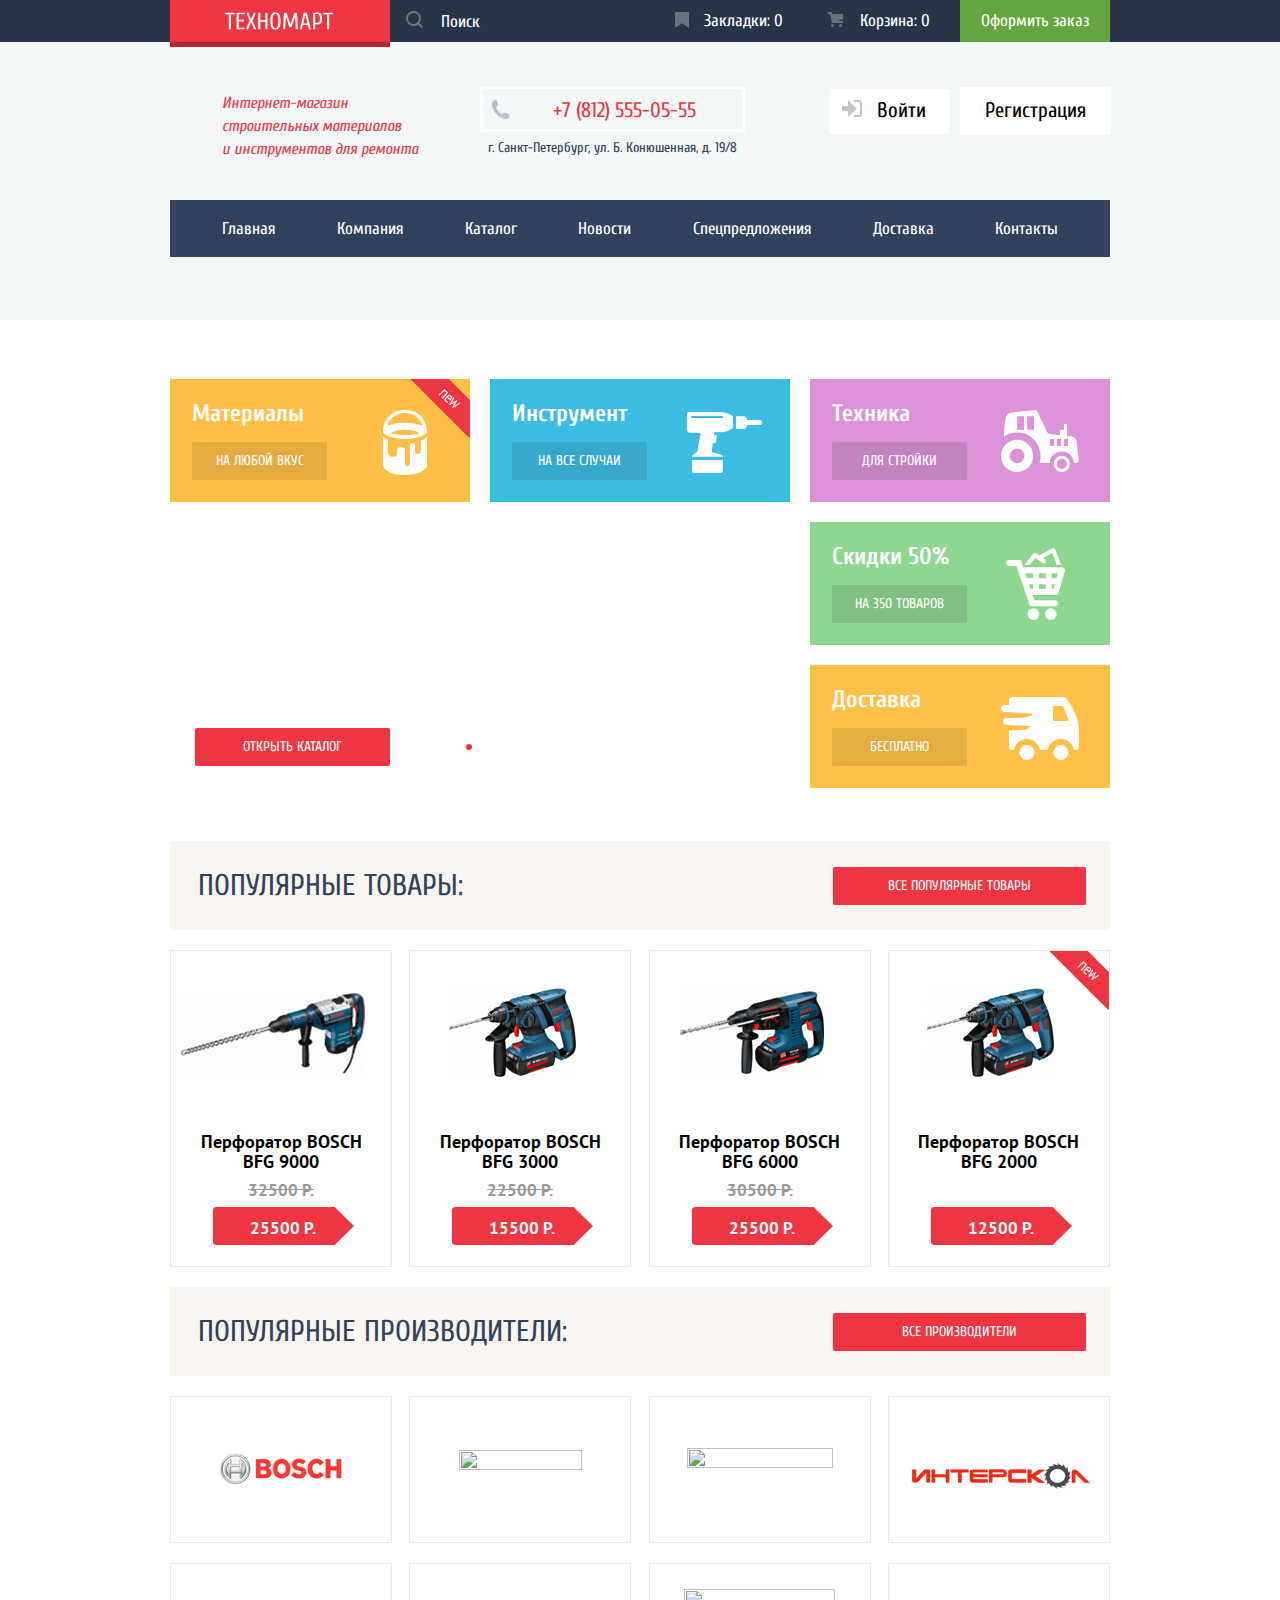
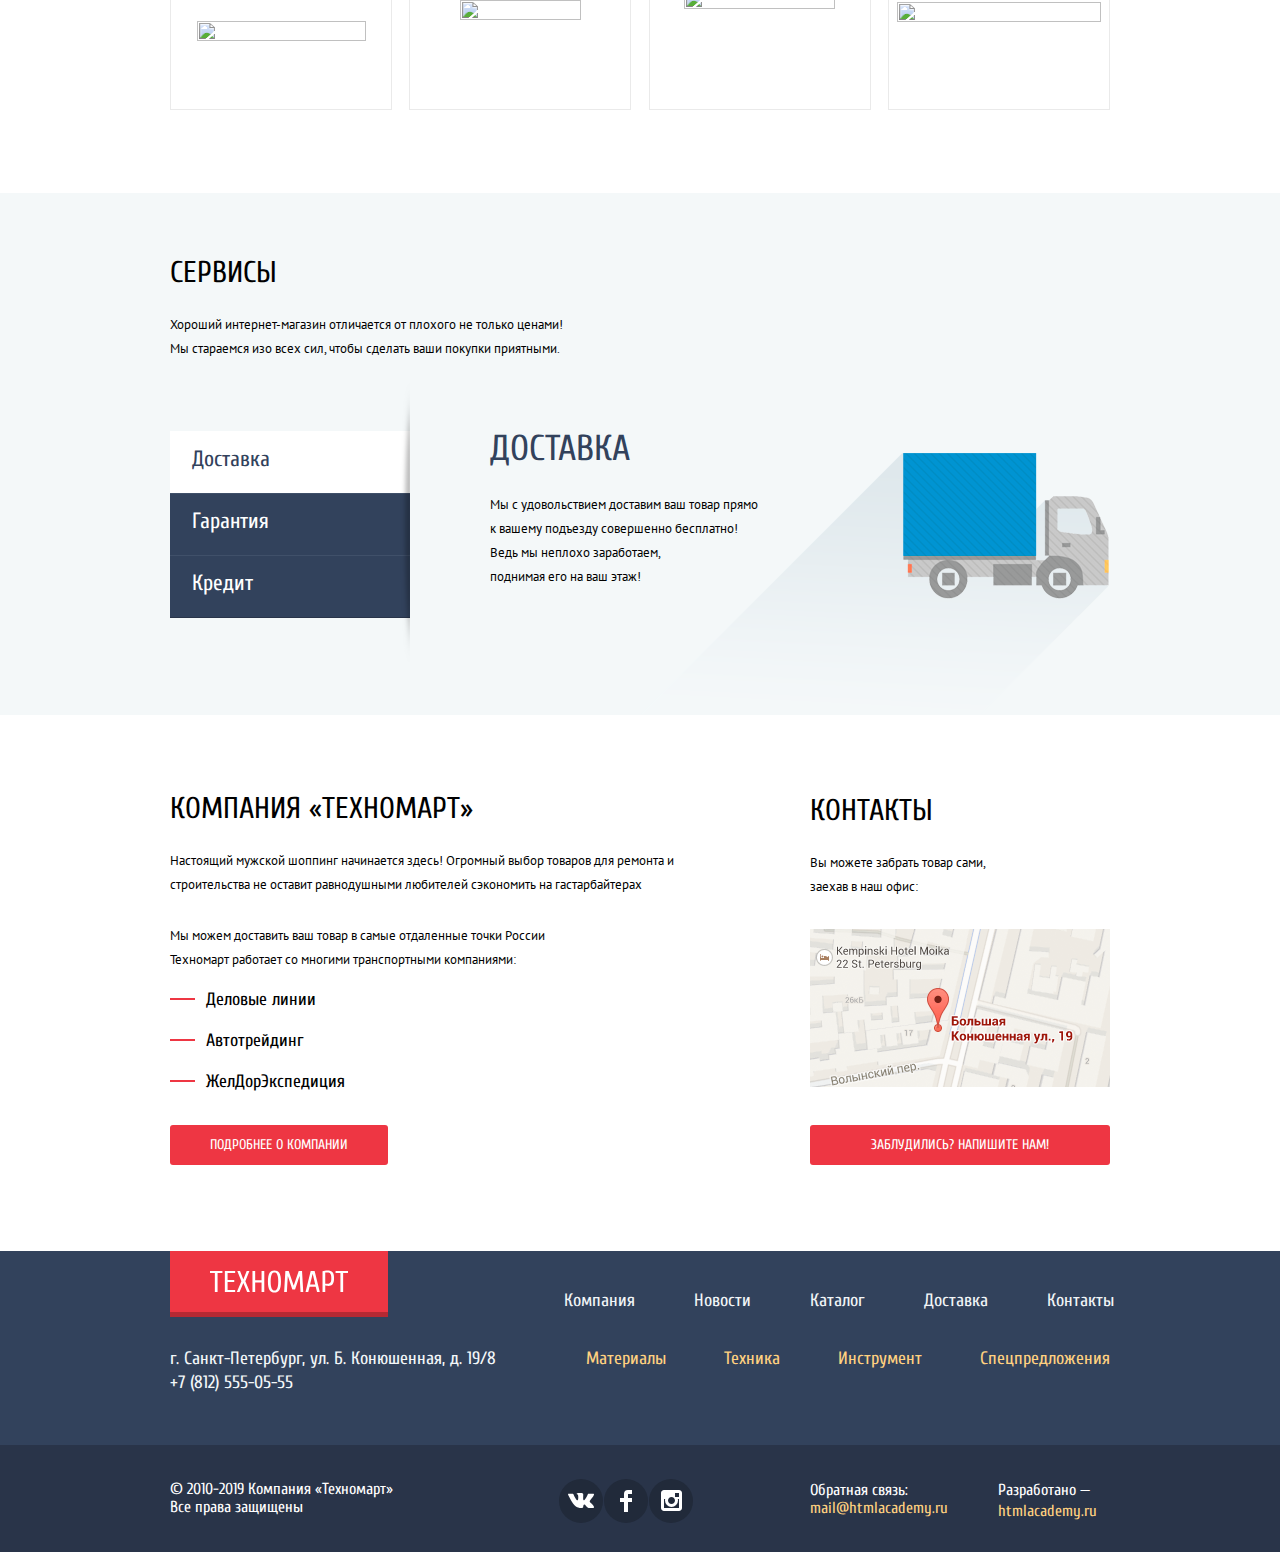
==== commit 7183d9f2: "правки попытка 1" ====
--- a/index.html
+++ b/index.html
@@ -4,15 +4,16 @@
     <meta charset="utf-8">
     <title>Интернет-магазин строительных материалов и инструментов для ремонта "Техномарт"</title>
     <link href="https://fonts.googleapis.com/css?family=Cuprum:400,400i,700&display=swap" rel="stylesheet">
+    <link href="https://fonts.googleapis.com/css?family=PT+Sans:400,700&display=swap" rel="stylesheet">
 	<link rel="stylesheet" type="text/css" href="css/normalize.css">
-    <link rel="stylesheet" type="text/css" href="css/style-min.css">
+    <link rel="stylesheet" type="text/css" href="css/style.css">
   </head>
   <body class="main">
 	<header>
 		<div class="header-top-wrap">
 			<div class="container">
 				<div class="header-top">
-					<a class="logo-but" href="index.html"><img src="img/logo-technomart.svg" alt="Техномарт" class="logo" width="108px" height="18px"></a>
+					<a class="logo-but" href="index.html"><img src="img/logo-technomart.svg" alt="Техномарт" class="logo" width="108" height="18"></a>
 					<form action="https://echo.htmlacademy.ru" class="search search-hov">
 						<label>
 							<input placeholder="Поиск" type="search">
@@ -30,7 +31,7 @@
 				<h1>Интернет-магазин<br>строительных материалов<br>и инструментов для ремонта</h1>
 				<div class="header-bottom-contacts">
 					<a href="tel:+78125550555" class="header-phone">+7 (812) 555-05-55</a>
-					<p class="header-adress">г. Санкт-Петербург, ул. Б. Конюшенная, д. 19/8</p>
+					<p class="header-address">г. Санкт-Петербург, ул. Б. Конюшенная, д. 19/8</p>
 				</div>
 				<ul class="login">
 					<li><a class="login-in" href="#"><svg class="login-svg" xmlns="http://www.w3.org/2000/svg" width="20" height="17" viewBox="0 0 20 17"><path fill="#c5c5c5" d="M14.875 8.5L6 0v6H0v5h6v6z"/><path fill="#c5c5c5" d="M16.986 15.01h-5.027V17h5.027c2.178 0 3.004-1.81 3.029-3.026V3.028C19.99 1.811 19.164 0 16.986 0h-5.027v1.99h5.027c.839 0 .992.681 1.01 1.057v10.904c-.017.376-.171 1.059-1.01 1.059z"/></svg>Войти</a></li>
@@ -42,7 +43,7 @@
 					<ul class="site-nav">
 						<li><a href="#">Главная</a></li>
 						<li><a href="#">Компания</a></li>
-						<li><a href="#">Каталог</a></li>
+						<li><a href="inner.html">Каталог</a></li>
 						<li><a href="#">Новости</a></li>
 						<li><a href="#">Спецпредложения</a></li>
 						<li><a href="#">Доставка</a></li>
@@ -114,10 +115,10 @@
 			<div class="popular-goods-wrap">
 				<div class="perfo-card">
 					<div class="perfo-card-popup">
-						<img src="img/perfo-9000.png" alt="" width="184px" height="164px">
+						<img src="img/perfo-9000.png" alt="" width="184" height="164">
 						<div>
-							<button class="cart">Купить</button>
-							<button class="bookmark">В закладки</button>
+							<a href="#" class="cart">Купить</a>
+							<a href="#" class="bookmark">В закладки</a>
 						</div>
 					</div>
 					<div class="perfo-card-info">
@@ -128,10 +129,10 @@
 				</div>
 				<div class="perfo-card">
 					<div class="perfo-card-popup">
-						<img src="img/perfo-2.png" alt="" width="127px" height="112px">
+						<img src="img/perfo-2.png" alt="" width="127" height="112">
 						<div>
-							<button class="cart">Купить</button>
-							<button class="bookmark">В закладки</button>
+							<a href="#" class="cart">Купить</a>
+							<a href="#" class="bookmark">В закладки</a>
 						</div>
 					</div>
 					<div class="perfo-card-info">
@@ -142,10 +143,10 @@
 				</div>
 				<div class="perfo-card">
 					<div class="perfo-card-popup">
-						<img src="img/perfo-1.png" alt="" width="144px" height="128px">
+						<img src="img/perfo-1.png" alt="" width="144" height="128">
 						<div>
-							<button class="cart">Купить</button>
-							<button class="bookmark">В закладки</button>
+							<a href="#" class="cart">Купить</a>
+							<a href="#" class="bookmark">В закладки</a>
 						</div>
 					</div>
 					<div class="perfo-card-info">
@@ -156,10 +157,10 @@
 				</div>
 				<div class="perfo-card">
 					<div class="perfo-card-popup">
-						<img src="img/perfo-3.png" alt="" width="127px" height="112px">
+						<img src="img/perfo-3.png" alt="" width="127" height="112">
 						<div>
-							<button class="cart">Купить</button>
-							<button class="bookmark">В закладки</button>
+							<a href="#" class="cart">Купить</a>
+							<a href="#" class="bookmark">В закладки</a>
 						</div>
 					</div>
 					<div class="perfo-card-info">
@@ -175,29 +176,29 @@
 				<a href="#" class="popular-goods-button">Все производители</a>
 			</div>
 			<div class="producers-wrap">
-				<a class="producers-item">
-					<img src="img/bosch.png" alt="" width="126px" height="37px">
-				</a>
-				<a class="producers-item">
-					<img src="img/Makita.png" alt="" width="123px" height="40px">
-				</a>
-				<a class="producers-item">
-					<img src="img/DeWALT.png" alt="" width="146px" height="44px">
-				</a>
-				<a class="producers-item">
-					<img src="img/Интерскол.png" alt="" width="200px" height="88px">
-				</a>
-				<a class="producers-item">
-					<img src="img/Hitachi.png" alt="" width="169" height="31">
-				</a>
-				<a class="producers-item">
-					<img src="img/LG.png" alt="" width="121" height="73">
-				</a>
-				<a class="producers-item">
-					<img src="img/AEG.png" alt="" width="151" height="96">
-				</a>
-				<a class="producers-item">
-					<img src="img/Metabo.png" alt="" width="204" height="69">
+				<a href="#" class="producers-item">
+					<img src="img/bosch.png" alt="" width="126" height="37">
+				</a>
+				<a href="#" class="producers-item">
+					<img src="img/makita.png" alt="" width="123" height="40">
+				</a>
+				<a href="#" class="producers-item">
+					<img src="img/dewalt.png" alt="" width="146" height="44">
+				</a>
+				<a href="#" class="producers-item">
+					<img src="img/interskol.png" alt="" width="200" height="88">
+				</a>
+				<a href="#" class="producers-item">
+					<img src="img/hitachi.png" alt="" width="169" height="31">
+				</a>
+				<a href="#" class="producers-item">
+					<img src="img/lg.png" alt="" width="121" height="73">
+				</a>
+				<a href="#" class="producers-item">
+					<img src="img/aeg.png" alt="" width="151" height="96">
+				</a>
+				<a href="#" class="producers-item">
+					<img src="img/metabo.png" alt="" width="204" height="69">
 				</a>
 			</div>
 		</section>
@@ -259,7 +260,7 @@
 				<h2>Контакты</h2>
 				<p>Вы можете забрать товар сами,<br> 
 				заехав в наш офис:</p>
-				<a href="#"><img class="map-img" src="img/map.png" alt="" width="300px" height="158px"></a>
+				<a href="#"><img class="map-img" src="img/map.png" alt="" width="300" height="158"></a>
 				<a href="#" class="contacts-button">Заблудились? Напишите нам!</a>
 			</section>
 		</div>
@@ -269,19 +270,19 @@
 		<div class="footer-top-wrap">
 			<div class="footer-top container">
 				<div class="footer-top-upper">
-					<img src="img/logo-technomart.svg" alt="Техномарт" class="logo-footer" width="138px" height="23px">
+					<img src="img/logo-technomart.svg" alt="Техномарт" class="logo-footer" width="138" height="23">
 					<div class="footer-nav-wrap">
 						<ul class="footer-nav">
 							<li><a href="#">Компания</a></li>
 							<li><a href="#">Новости</a></li>
-							<li><a href="#">Каталог</a></li>
+							<li><a href="inner.html">Каталог</a></li>
 							<li><a href="#">Доставка</a></li>
 							<li><a href="#">Контакты</a></li>
 						</ul>
 					</div>
 				</div>
 				<div class="footer-top-below">
-					<p class="footer-adress">г. Санкт-Петербург, ул. Б. Конюшенная, д. 19/8<br>
+					<p class="footer-address">г. Санкт-Петербург, ул. Б. Конюшенная, д. 19/8<br>
 					+7 (812) 555-05-55</p>
 					<ul class="footer-sections">
 						<li><a href="#">Материалы</a></li>
--- a/css/style.css
+++ b/css/style.css
@@ -0,0 +1,2560 @@
+body {
+	margin: 0;
+	padding: 0;
+
+	font-family: "Cuprum", Arial, sans-serif;
+	font-size: 17px;
+	line-height: 24px;
+	background-color: white;
+	font-weight: 400
+}
+
+.visually-hidden:not(:focus):not(:active),
+input[type="checkbox"].visually-hidden,
+input[type="radio"].visually-hidden {
+  position: absolute;
+
+  width: 1px;
+  height: 1px;
+  margin: -1px;
+  border: 0;
+  padding: 0;
+
+  white-space: nowrap;
+
+  clip-path: inset(100%);
+  clip: rect(0 0 0 0);
+  overflow: hidden;
+}
+
+a {
+	text-decoration: none
+}
+
+img {
+  max-width: 100%;
+  height: auto;
+}
+
+/* начало шапки */
+.logo-but {
+    height: 42px;
+    box-shadow: 0 5px 0 rgb(181,41,51);
+}
+
+.search-focus {
+	background: white
+}
+
+.search-focus-field {
+	color: black
+}
+
+.header-top {
+	line-height: 18px;
+	color: white;
+
+	display: flex;
+	min-height: 42px;
+
+	position: relative;
+}
+
+.header-top-wrap {
+	background-color: #293449;
+	width: 100%
+}
+
+.container {
+	width: 940px;
+	padding-left: 10px;
+	padding-right: 10px;
+	margin: 0 auto;
+}
+
+.header-top .header-bookmark,
+.header-top .header-cart,
+.header-top .header-button {
+	color:white;
+	padding-top: 12px;
+
+	box-sizing: border-box;
+    width: 150px;
+    white-space: nowrap;
+}
+
+.header-button {
+	background-color: #63A63E;
+	padding-bottom: 12px;
+	text-align: center
+	}
+
+.header-button:hover {
+	background-color: #5FBB2D
+	}
+
+.header-button:active {
+	background-color: #518534;
+	color: rgba(255, 255, 255, 0.5);
+}	
+
+.logo {
+	background-color: #EE3643;
+	
+	padding-left: 55px;
+	padding-top: 12px;
+	padding-right: 57px;
+	padding-bottom: 12px;
+
+	width: 108px;
+	height: 18px;
+}
+
+.logo:hover {
+	background-color: #CA2C37;
+	box-shadow: 0 5px 0 #992129;
+}
+
+.logo:active {
+	background-color: #BA2732;
+	box-shadow: 0 5px 0 #8D1D26;
+}
+
+.search {
+	width: 270px;
+	position: relative;
+	box-sizing: border-box;
+}
+
+.search label {
+    padding-left: 49px;
+    padding-top: 11px;
+    display: block;
+}
+
+.search input {
+	background-color: transparent;
+	border: none;
+	color: white
+}
+
+.search button {
+	position: absolute;
+	left: 16px;
+	top: 11px;
+	width: 17px;
+	height: 17px;
+
+    background-repeat: no-repeat;
+    background-position: 0 0;
+    background-color: transparent;
+    
+    border: 0;
+}
+
+.search-but {
+	background-image: url("../img/icon-search.svg");
+    opacity: 0.3
+}
+
+.search-but-foc {
+	background-image: url("../img/icon-search-red.png");
+	opacity: 1
+}
+
+
+.search input:focus {
+	background-color: white;
+	color: black;
+}
+
+.search input::placeholder {
+	color: white
+}
+
+.header-top .header-bookmark:hover::before,
+.header-top .header-cart:hover::before,
+.search:hover button {
+	opacity: 1
+}
+
+.header-top .header-bookmark:active::before {
+	opacity: 0.5
+}
+
+.header-top .header-cart:active::before {
+	opacity: 0.5
+}
+
+.search-hov:hover,
+.header-top .header-bookmark:hover,
+.header-top .header-cart:hover {
+	background-color: #212A3A;
+}
+
+.header-top .header-bookmark:active,
+.header-top .header-cart:active {
+	background-color: #161D29;
+	color: rgba(255, 255, 255, 0.6);
+}
+
+.header-top .header-bookmark {
+	padding-left: 44px;
+	padding-right: 27px;
+
+	position: relative;
+}
+
+.header-top .header-bookmark:before {
+	position: absolute;
+	left: 15px;
+	width: 17px;
+	height: 17px;
+
+	content: "";
+
+	background-image: url("../img/icon-bookmark.svg");
+    background-repeat: no-repeat;
+    background-position: 0 0;
+
+    opacity: 0.3
+}
+
+.header-top .header-cart {
+	padding-left: 50px;
+	padding-right: 29px;
+	position: relative;
+}
+
+.header-top .header-cart:before {
+	position: absolute;
+	left: 18px;
+	width: 15px;
+	height: 15px;
+
+	content: "";
+
+	background-image: url("../img/icon-cart.svg");
+    background-repeat: no-repeat;
+    background-position: 0 0;
+
+    opacity: 0.3
+}
+
+.header-bottom {
+	background-color: #F4F7F8;
+	padding-bottom: 63px
+}
+
+.upper-bottom {
+	display: flex;
+	justify-content: space-between;
+	min-height: 158px;
+    align-items: flex-start;
+}
+
+.header-bottom h1 {
+	font-family: "Cuprum", Arial, sans-serif;
+	font-size: 16px;
+	line-height: 23px;
+	font-style: italic;
+	font-weight: 400;
+	color: #EE3643;
+
+	width: 300px;
+    padding-left: 52px;
+    margin-top: 50px;
+    
+    box-sizing: border-box;
+}
+
+.header-bottom-contacts {
+    width: 300px;
+    margin-top: 44px;
+    margin-right: 30px;
+
+    display: flex;
+    flex-direction: column;
+    align-items: center;
+
+    box-sizing: border-box;
+}
+
+.login {
+    box-sizing: border-box;
+
+    width: 300px;
+    display: flex;
+    padding-left: 19px;
+    justify-content: space-between;
+    margin-top: 47px;
+    margin-left: 20px;
+
+    align-items: baseline;
+}
+
+.login-in {
+    padding-left: 48px;
+    padding-top: 11px;
+    padding-right: 24px;
+    padding-bottom: 13px;
+    
+    position: relative;
+    
+    display: flex;
+   
+    width: 121px;
+    box-sizing: border-box;
+}
+
+.login-in:hover .login-svg path {
+	fill: #32425C
+}
+
+.login-in:active .login-svg path {
+	fill: #c5c5c5
+}
+
+.login-svg {
+	position: absolute;
+	left: 13px
+}
+
+.registration {
+	margin-left: 10px;
+
+	padding-top: 11px;
+	padding-bottom: 13px;
+	padding-left: 25px;
+	padding-right: 25px
+}
+
+.header-phone {
+    position: relative;
+    
+    color: #EE3643;
+    font-size: 21px;
+    line-height: 21px;
+    
+    border: 3px solid white;
+    padding-left: 70px;
+    padding-top: 11px;
+    padding-right: 46px;
+    padding-bottom: 8px;
+}
+
+.header-phone:before {
+	position: absolute;
+	left: 8px;
+	width: 19px;
+	height: 19px;
+
+	content: "";
+
+	background-image: url("../img/icon-phone.svg");
+    background-repeat: no-repeat;
+    background-position: 0 0;
+}
+
+.header-address {
+	color:#32425C;
+	font-size: 14px;
+	line-height: 24px;
+	text-align: center;
+	margin: 0;
+	margin-top: 4px;
+}
+
+.login a {
+	background-color: white;
+	font-size: 21px;
+	line-height: 21px;
+	color: black
+}
+
+.login a:hover {
+	color: #EE3643
+}
+
+.login a:active {
+	color: rgba(0, 0, 0, 0.3);
+}
+
+.site-nav {
+    display: flex;
+    flex-wrap: wrap;
+    justify-content: space-between;
+    margin: 0;
+    padding: 0 33px 0 33px;
+	background-color: #32425C;
+}
+
+.login li,
+.site-nav li {
+	list-style-type: none;
+}
+
+.site-nav-wrap {
+	width: 100%
+}
+
+.site-nav a {
+	font-size: 17px;
+	line-height: 17px;
+	color: white;
+
+	display: block;
+  	padding: 20px 19px;
+
+  	vertical-align: middle;
+}
+
+.site-nav a:hover {
+	background-color: #293449;
+}
+
+.site-nav a:active {
+	background-color: #1D2739;
+	color: rgba(255, 255, 255, 0.5);
+}
+
+.cart-active {
+	background: #EE3643
+}
+
+.profile {
+	box-sizing: border-box;
+	width: 300px;
+	display: flex;
+	flex-wrap: wrap;
+	margin-top: 45px;
+}
+
+.user-wrapper {
+	width: 300px;
+	box-sizing: border-box;
+	background: white;
+	display: flex;
+	align-items: center;
+	min-height: 45px;
+	padding-left: 13px;
+	padding-right: 10px;
+}
+
+.user-wrapper a {
+	font-size: 21px;
+	color: #000000;
+	line-height: 21px;
+}
+
+.username svg {
+	margin-right: 9px;
+}
+
+.logout {
+    margin-left: 36px;
+}
+
+.orders-wrap a {
+	font-size: 16px;
+	color: #32425C;
+	line-height: 18px;
+	text-decoration: underline;
+}
+
+.orders-wrap {
+    padding-left: 18px;
+    margin-top: 4px;
+    position: relative;
+}
+
+.cabinet {
+    margin-left: 27px;
+}
+
+.orders-wrap:before {
+	position: absolute;
+	content: "·";
+    font-size: 32px;
+    left: 106px;
+    top: 2px;
+}
+
+.username:hover svg path {
+	fill: #32425C
+}
+
+.username:active {
+	opacity: 0.3
+}
+
+.logout:hover svg path {
+	fill: #32425C
+}
+
+.logout:active svg path {
+	fill: #c5c5c5
+}
+
+.orders:hover,
+.cabinet:hover {
+	color: #EE3643
+}
+
+.orders:active,
+.cabinet:active {
+	opacity: 0.3;
+	color: #32425c 
+}
+/* конец шапки */
+
+
+/* Начало блока с карточками и слайдером */
+.cards-slider {
+	padding-top: 59px;
+	padding-bottom: 33px
+}
+
+.row {
+	display: flex;
+	flex-wrap: wrap;
+	justify-content: space-between;
+	margin-bottom: 20px
+}
+
+.right-column {
+	display: flex;
+	flex-direction: column;
+}
+
+.card {
+	width: 300px;
+	min-height: 123px;
+	
+	padding-left: 22px;
+	padding-top: 20px;
+	padding-bottom: 22px;
+	
+	box-sizing: border-box;
+}
+
+.card h3 {
+	font-size: 24px;
+	color: #FFFFFF;
+	line-height: 30px;
+
+	padding: 0;
+	margin: 0
+}
+
+.card a {
+	display: flex;	
+	justify-content: center;
+	align-items: center;
+	
+	width: 135px;
+	height: 38px;
+	margin-top: 13px;
+	
+	background-color: rgba(0, 0, 0, 0.1);
+	border-radius: 2px;
+	
+	text-transform: uppercase;
+	font-size: 14px;
+	color: #FFFFFF;
+	text-align: center;
+	line-height: 18px;
+}
+
+.card a:hover {
+	background-color: rgba(0, 0, 0, 0.2);
+}
+
+.card a:active {
+	background-color: rgba(0, 0, 0, 0.3);
+}
+
+.card-material {
+	background-color:#FFBF47;
+	position: relative;
+}
+
+.card-material:after {
+	content: "";
+
+	width: 60px;
+	height: 59px;
+
+	position: absolute;
+	right: 0;
+	top: 0;
+
+	background-image: url("../img/new-flag.png");
+    background-repeat: no-repeat;
+    background-position: 0 0;
+}
+
+.card-material:before {
+	content: "";
+
+	width: 44px;
+	height: 65px;
+
+	position: absolute;
+	right: 43px;
+	top: 31px;
+
+	background-image: url("../img/icon-1.svg");
+    background-repeat: no-repeat;
+    background-position: 0 0;
+}
+
+.card-tools {
+	background-color:#3BBCE3;
+	position: relative;
+}
+
+.card-tools:after {
+	content: "";
+
+	width: 75px;
+	height: 61px;
+
+	position: absolute;
+	right: 28px;
+	top: 33px;
+
+	background-image: url("../img/icon-2.svg");
+    background-repeat: no-repeat;
+    background-position: 0 0;
+}
+
+.card-tech {
+	background-color:#DC91D8;
+	position: relative;
+}
+
+.card-tech:after {
+	content: "";
+
+	width: 78px;
+	height: 62px;
+
+	position: absolute;
+	right: 31px;
+	top: 31px;
+
+	background-image: url("../img/icon-3.svg");
+    background-repeat: no-repeat;
+    background-position: 0 0;
+}
+
+.card-discount {
+	background-color:#8ED78F;
+	position: relative;
+}
+
+.card-discount:after {
+	content: "";
+
+	width: 59px;
+	height: 72px;
+
+	position: absolute;
+	right: 45px;
+	top: 26px;
+
+	background-image: url("../img/icon-4.svg");
+    background-repeat: no-repeat;
+    background-position: 0 0;
+}
+
+.card-delivery {
+	background-color:#FFC047;
+	margin-top: 20px;
+	position: relative;
+}
+
+.card-delivery:after {
+	content: "";
+
+	width: 78px;
+	height: 63px;
+
+	position: absolute;
+	right: 31px;
+	top: 32px;
+
+	background-image: url("../img/icon-5.svg");
+    background-repeat: no-repeat;
+    background-position: 0 0;
+}
+
+.slider {
+	width: 620px;
+	height: 266px;
+	position: relative;
+}
+
+.slider h3 {
+	font-size: 36px;
+	color: #FFFFFF;
+	line-height: 36px;
+	text-transform: uppercase;
+
+	margin: 0;
+	padding: 0;
+}
+
+.slider p {
+	font-family: "PT sans", Arial, sans-serif;
+	font-size: 18px;
+	color: #FFFFFF;
+	line-height: 24px;
+
+	margin: 0;
+	padding: 0;
+}
+
+.slider a {
+	display: flex;	
+	justify-content: center;
+	align-items: center;
+	
+	width: 195px;
+	height: 38px;
+	margin-top: 123px;
+	
+	background-color: #EE3643;
+	border-radius: 2px;
+	
+	text-transform: uppercase;
+	font-size: 14px;
+	color: #FFFFFF;
+	text-align: center;
+	line-height: 18px;
+}
+
+.slider a:hover,
+.header-button-wrap a:hover,
+.tabs-item a:hover {
+	background: #CA2C37
+	}
+
+.slider a:active, 
+.header-button-wrap a:active,
+.tabs-item a:active {
+	background: #BA2732
+	}
+
+.slider-item:nth-child(1) {
+	background-image: url("../img/slide-1.png");
+    background-repeat: no-repeat;
+    background-position: 0 0;
+}
+
+.slider-item:nth-child(2) {
+	display: none;
+}
+
+.slider-item:nth-child(2) {
+	background-image: url("../img/slide-2.png");
+    background-repeat: no-repeat;
+    background-position: 0 0;
+}
+
+.slider ul {
+	list-style-type: none;
+	margin: 0;
+	padding: 0;
+}
+
+.slider-item {
+	display: none;
+	height: 266px;
+	box-sizing: border-box;
+	padding-top: 23px;
+	padding-left: 25px;
+	padding-bottom: 22px
+}
+
+.slider-controls {
+  position: absolute;
+  left: 50%;
+  bottom: 36px;
+  z-index: 100;
+  
+  width: 160px;
+  height: 18px;
+
+  text-align: center;
+  font-size: 0;
+  transform: translateX(-50%);
+}
+
+.slider-controls label {
+  position: relative;
+  
+  display: inline-block;
+  width: 18px;
+  height: 18px;
+  padding: 8px;
+  margin-right: -10px;
+  
+  border-radius: 50%;
+  cursor: pointer;
+  vertical-align: top;
+}
+
+.slider-controls label::after {
+  content: "";
+  
+  position: absolute;
+  top: 8px;
+  left: 8px;
+  z-index: 1;
+  
+  width: 10px;
+  height: 10px;
+  
+  background: #ffffff;
+  
+  border-radius: 50%;
+}
+
+#product-1:checked ~ .slider-list .slider-item:nth-child(1) {
+  display: block;
+}
+
+#product-2:checked ~ .slider-list .slider-item:nth-child(2) {
+  display: block;
+}
+
+#product-1:checked ~ .slider-controls .slider-controls-item--1::before,
+#product-2:checked ~ .slider-controls .slider-controls-item--2::before {
+  content: "";
+  position: absolute;
+  left: 50%;
+  top: 50%;
+  z-index: 2;
+  width: 6px;
+  height: 6px;
+  margin: -7px;
+  background-color: #EE3643;
+  border-radius: 50%;
+}
+
+.slider-arrows {
+  position: absolute;
+  left: 25px;
+  bottom: 112px;
+  z-index: 100;
+  
+  width: 575px;
+  height: 40px;
+
+  font-size: 0;
+  display: flex;
+  justify-content: space-between;
+}
+
+.slider-arrows label {
+	content: "";
+	width: 22px;
+	height: 40px;
+	background-image: url("../img/icon-left.svg");
+	background-repeat: no-repeat;
+	background-position: 0 0;
+	cursor: pointer;
+}
+
+.slider-arrows label:nth-child(2) {
+	transform: rotate(180deg);
+}
+/* конец блока с карточками и слайдером */
+
+
+/* начало блока популярные товары */
+.header-button-wrap {
+	height: 89px;
+	background-color: #F9F5F0;
+	display: flex;
+    align-items: center;
+    justify-content: space-between;
+    margin-bottom: 20px
+}
+
+.header-button-wrap h2 {
+	text-transform: uppercase;
+	color: #32425C;
+	font-size: 30px;
+	line-height: 30px;
+	font-weight: 400;
+	padding-left: 28px;
+}
+
+.header-button-wrap a {
+	display: flex;
+	align-items: center;
+	justify-content: center;
+
+	width: 253px;
+	height: 38px;
+
+	background-color: #EE3643;
+	border-radius: 2px;
+
+	font-size: 14px;
+	color: #FFFFFF;
+	text-align: center;
+	line-height: 18px;
+	text-transform: uppercase;
+
+	margin-right: 24px;
+}
+
+.popular-goods-wrap {
+	display: flex;
+	justify-content: space-between;
+}
+
+.popular-goods-wrap div:nth-child(4):after {
+	background-image: url("../img/new-flag.png");
+	background-repeat: no-repeat;
+    background-position: 0 0;
+
+    content: "";
+
+    width: 60px;
+    height: 60px;
+    position: absolute;
+
+    top: 0;
+    right: 0;
+}
+/* конец блока популярные товары */
+
+
+/* начало блока популярные производители */
+.producers-wrap {
+	display: flex;
+	flex-wrap: wrap;
+	justify-content: space-between;
+
+	margin-bottom: 63px;
+}
+
+.producers-item {
+	border: 1px solid #EAEAEA;
+	width: 220px;
+	height: 145px;
+	margin-bottom: 20px;
+
+	display: flex;
+	align-items: center;
+	justify-content: center;
+}
+
+.producers-item:hover {
+	box-shadow: 0 10px 25px 0 rgba(41, 52, 73, 0.50);
+}
+
+.producers-item:active {
+	box-shadow: 0 4px 10px 0 rgba(41, 52, 73, 0.50);
+	opacity: 0.3
+}
+/* конец блока популярные производители */
+
+
+/* Начало блока Сервисы */
+.services-wrap {
+	width: 100%;
+	background-color: #F4F8F9;
+    padding-top: 40px;
+    padding-bottom: 78px;
+}
+
+.services-wrap h2 {
+	font-size: 30px;
+	line-height: 30px;
+	text-transform: uppercase;
+	font-weight: 400;
+}
+
+.services-wrap p {
+	font-family: "PT sans", Arial, sans-serif;
+	font-size: 13px;
+	line-height: 24px;
+	margin: 0;
+}
+
+.services-wrap h3 {
+	font-size: 36px;
+	color: #32425C;
+	line-height: 36px;
+	text-transform: uppercase;
+	margin: 0;
+	margin-bottom: 26px;
+    font-weight: 400;
+}
+
+.tabs-item a {
+	display: flex;	
+	justify-content: center;
+	align-items: center;
+	
+	width: 195px;
+	height: 38px;
+	margin-top: 31px;
+	
+	background-color: #EE3643;
+	border-radius: 2px;
+	
+	text-transform: uppercase;
+	font-size: 14px;
+	color: #FFFFFF;
+	text-align: center;
+	line-height: 18px;
+}
+
+.tabs {
+	margin-top: 70px;
+}
+
+.tabs ul {
+	list-style-type: none;
+	margin: 0;
+	padding: 0;
+
+	position: relative;
+
+	min-height: 206px;
+}
+
+.tabs-wrap {
+	display: flex;
+}
+
+.tabs-controls {
+	display: flex;
+	flex-direction: column;
+	width: 240px;
+	box-sizing: border-box;
+
+	position: relative;
+}
+
+.tabs-controls:after {
+	content: "";
+
+	position: absolute;
+    right: 0;
+    top: -48px;
+	
+	width: 10px;
+	height: 279px;
+
+	background-image: url("../img/shadow.png");
+	background-repeat: no-repeat;
+	background-position: 0 0;
+	cursor: pointer;
+}
+
+.tabs-controls label {
+	padding-left: 22px;
+	padding-top: 13px;
+	padding-bottom: 19px;
+	
+	background: #32425C;
+	box-shadow: 0 1px 0 0 #293449, inset 0 1px 0 0 #405069;
+
+	font-size: 22px;
+	color: #FFFFFF;
+	line-height: 30px;
+}
+
+.tab-item-1:after {
+	content: "";
+
+	position: absolute;
+    left: 151px;
+    top: 22px;
+	
+	width: 468px;
+	height: 261px;
+
+	background-image: url("../img/delivery.png");
+	background-repeat: no-repeat;
+	background-position: 0 0;
+	cursor: pointer;
+
+	z-index: -1;
+}
+
+.tab-item-2:after {
+	content: "";
+
+	position: absolute;
+    left: 239px;
+    top: 0;
+	
+	width: 468px;
+	height: 261px;
+
+	background-image: url("../img/guarantee.png");
+	background-repeat: no-repeat;
+	background-position: 0 0;
+	cursor: pointer;
+
+	z-index: -1;
+}
+
+.tab-item-3:after {
+	content: "";
+
+	position: absolute;
+	left: 165px;
+    top: 0px;
+	
+	width: 468px;
+	height: 261px;
+
+	background-image: url("../img/credit.png");
+	background-repeat: no-repeat;
+	background-position: 0 0;
+	cursor: pointer;
+
+	z-index: -1;
+}
+
+.tabs-list .tabs-item {
+	display: none;
+	position: relative; 
+	z-index: 1;
+}
+
+.tabs ul {
+	margin-left: 80px;
+	width: 313px
+}
+
+.tabs-wrap .tabs-list .tabs-item:nth-child(3) {
+	margin-top: -9px;
+}
+
+#tab-1:checked ~ .tabs-wrap .tabs-list .tabs-item:nth-child(1) {
+	display: block;
+}
+
+#tab-2:checked ~ .tabs-wrap .tabs-list .tabs-item:nth-child(2) {
+	display: block;
+}
+
+#tab-3:checked ~ .tabs-wrap .tabs-list .tabs-item:nth-child(3) {
+	display: block;
+}
+
+#tab-1:checked ~ .tabs-wrap .tabs-controls .tabs-controls-item-1,
+#tab-2:checked ~ .tabs-wrap .tabs-controls .tabs-controls-item-2,
+#tab-3:checked ~ .tabs-wrap .tabs-controls .tabs-controls-item-3 {
+	color: #32425C;
+	background: #FFFFFF;
+	box-shadow: 0 1px 0 0 #FFFFFF;
+}
+
+.tabs-controls label:hover {
+	background: #293449
+}
+/* Конец блока сервисы */
+
+
+/* начало секции о компании */
+.company-wrap {
+	display: flex;
+	min-height: 516px;
+	padding-bottom: 20px 
+}
+
+.about-us {
+	width: 540px;
+	margin-top: 54px
+}
+
+.about-us h2 {
+	font-size: 30px;
+	line-height: 30px;
+	text-transform: uppercase;
+	font-weight: 400;
+}
+
+.about-us p {
+	font-family: "PT sans", Arial, sans-serif;
+	font-size: 13px;
+	line-height: 24px;
+}
+
+.about-us p:nth-child(3){
+	margin-top: 27px
+}
+
+.about-us ul {
+    margin: 0;
+    margin-top: 18px;
+    padding-left: 0;
+}
+
+.about-us li {
+    font-size: 18px;
+    line-height: 19px;
+    list-style-type: none;
+    padding-bottom: 22px;
+    padding-left: 36px;
+
+    position: relative;
+}
+
+.about-us li:before {
+	content: "";
+
+	position: absolute;
+	left: 0;
+    top: 8px;
+
+	width: 25px;
+	height: 2px;
+
+	background-color: #EE3643;
+}
+
+.button-about-us {
+    display: inline-block;
+    
+    font-size: 14px;
+    line-height: 18px;
+    text-transform: uppercase;
+    color: white;
+    
+    background-color: #EE3643;
+    
+    padding-left: 40px;
+    padding-top: 11px;
+    padding-right: 40px;
+    padding-bottom: 11px;
+    border-radius: 3px;
+    margin-top: 12px;
+
+    vertical-align: top;
+}
+
+.button-about-us:hover {
+	background-color: #CA2C37;
+}
+
+.button-about-us:active {
+	background-color: #BA2732;
+}
+
+/* конец секции о компании */
+
+/* начало секции контакты */
+.contacts {
+	width: 300px;
+	margin-left: auto;
+	margin-top: 56px
+}
+
+.contacts h2 {
+	font-size: 30px;
+	line-height: 30px;
+	text-transform: uppercase;
+	font-weight: 400;
+}
+
+.contacts p {
+	font-family: "PT sans", Arial, sans-serif;
+	font-size: 13px;
+	line-height: 24px;
+}
+
+.contacts-button {
+    display: inline-block;
+
+    font-size: 14px;
+    line-height: 18px;
+    text-transform: uppercase;
+    color: white;
+	text-align: center;
+
+    background-color: #EE3643;
+
+    width: 276px;
+    padding-left: 12px;
+    padding-top: 11px;
+    padding-right: 12px;
+    padding-bottom: 11px;
+    border-radius: 3px;
+
+    vertical-align: top;
+}
+
+.contacts-button:hover {
+	background-color: #CA2C37;
+}
+
+.contacts-button:active {
+	background-color: #BA2732;
+}
+
+.map-img {
+	display: block;
+	width: 300px;
+	height: 158px;
+	margin-top: 30px;
+    margin-bottom: 38px;
+}
+
+
+/* конец секции контакты */
+
+/* начало футера */
+.footer-top ul,
+.footer-bottom ul {
+	margin: 0;
+	padding: 0;
+}
+
+.footer-top-wrap {
+	background-color:#32425C;
+	width: 100%;
+	padding-bottom: 32px
+}
+
+.footer-top-upper {
+	display: flex
+}
+
+.logo-footer {
+	background-color: #EE3643;
+	
+	padding-left: 40px;
+	padding-top: 19px;
+	padding-right: 40px;
+	padding-bottom: 19px;
+
+	width: 138px;
+	height: 23px;
+
+	box-shadow: 0 5px 0 rgb(181,41,51);
+}
+
+.logo-footer:hover {
+	background-color: #CA2C37;
+	box-shadow: 0 5px 0 #992129;
+}
+
+.logo-footer:active {
+	background-color: #BA2732;
+	box-shadow: 0 5px 0 #8D1D26;
+}
+
+.footer-top-below {
+	display: flex;
+	justify-content: space-between;
+}
+
+.footer-address {
+    font-size: 18px;
+    color: #F3F7F9;
+    line-height: 24px;
+    width: 380px;
+    margin-top: 34px;
+}
+
+.footer-sections {
+    width: 524px;
+    display: flex;
+    justify-content: space-between;
+}
+
+.footer-nav,
+.footer-sections {
+	font-size: 18px;
+	line-height: 24px;
+	list-style-type: none;
+}
+
+.footer-nav-wrap {
+	margin-left: 176px
+}
+
+.footer-nav {
+    display: flex;
+    justify-content: space-between;
+    width: 550px;
+}
+
+.footer-nav a:hover,
+.footer-sections a:hover {
+	text-decoration: underline;
+}
+
+.footer-nav a:active,
+.footer-sections a:active {
+	opacity: 0.5;
+	text-decoration: none;
+}
+
+.footer-nav a {
+    color: #F1F5F7;
+    display: block;
+    margin-top: 38px;
+}
+
+.footer-sections a {
+    color: #FFD180;
+    display: block;
+    margin-top: 34px;
+}
+
+.footer-bottom {
+	display: flex
+}
+
+.footer-bottom-wrap {
+	background-color:#293449;
+	width: 100%;
+	min-height: 107px
+}
+
+.footer-copyright {
+	width: 300px;
+	margin-right: 72px;
+	margin-top: 35px
+}
+
+.social {
+	width: 168px;
+	margin-right: 100px;
+	display: flex;
+	justify-content: space-between;
+	flex-wrap: wrap;
+	margin-top: 34px
+}
+
+.social ul {
+    width: 168px;
+    display: flex;
+    justify-content: space-between;
+    flex-wrap: wrap;
+    margin-left: 17px;
+    margin-right: 17px;
+}
+
+.social a {
+	width: 44px;
+	height: 44px;
+	background-color: #212A3A;
+	border-radius: 100%;
+	display: flex;
+	align-items: center;
+	justify-content: center;
+}
+
+.feedback-and-development {
+	width: 300px;
+	margin-left: auto;
+	margin-top: 36px
+}
+
+.feedback-and-development p {
+	padding: 0;
+	margin: 0
+}
+
+.feedback-and-development {
+	display: flex;
+	justify-content: space-between;
+}
+
+.wrap-develop {
+	margin-right: 13px
+}
+
+.footer-copyright,
+.footer-feedback,
+.footer-development { 
+	font-size: 16px;
+	color: #FFFFFF;
+	line-height: 18px;
+}
+
+.social li {
+	list-style-type: none;
+}
+
+.social a {
+	color: #FFFFFF;
+}
+
+.social li a:hover { 
+	background-color: #EE3643
+}
+
+.social li a:active { 
+	background-color: #EE3643
+}
+
+.mail {
+	color: #FFD180
+}
+
+.academy {
+	color: #FFD180;
+	font-size: 16px;
+	line-height: 18px;
+}
+
+.mail:hover,
+.academy:hover {
+	text-decoration: underline;
+}
+
+.mail:active,
+.academy:active {
+	color: #EE3643;
+	text-decoration: none;
+}
+/* конец футера */
+
+/* страница с товарам */
+.button-send-wrap button:hover,
+.buttons-wrap a:nth-child(1):hover  {
+	background-color: #CA2C37;
+}
+
+.button-send-wrap button:active,
+.buttons-wrap a:nth-child(1):active {
+	background-color: #BA2732;
+}
+
+.catalog-nav ul,
+.sidebar ul {
+	margin: 0;
+	padding: 0;
+}			
+
+.content-wrap {
+	display: flex;
+	justify-content: space-between;
+}
+
+.sidebar {
+	width: 220px;
+}
+
+.content {
+	width: 700px
+}
+
+.catalog-nav {
+	padding-top: 22px;
+    padding-bottom: 18px;
+}
+
+.catalog-nav ul {
+	display: flex;
+}
+
+.catalog-nav li {
+	list-style-type: none;
+}
+
+.home {
+	background-color: transparent;
+	background-image: url("../img/icon-home.svg");
+    background-repeat: no-repeat;
+    background-position: 0 0;
+
+    width: 14px;
+    height: 12px;
+
+   	display: inline-block;
+   	margin-left: -2px;
+    margin-top: 4px;
+
+    vertical-align: top;
+}
+
+.icon-right {
+	background-color: transparent;
+	background-image: url("../img/icon-right-small.svg");
+    background-repeat: no-repeat;
+    background-position: 0 0;
+
+    width: 8px;
+    height: 12px;
+
+   	margin-left: 15px;
+    display: inline-block;
+    margin-right: 15px;
+
+    vertical-align: top;
+}
+
+.filter,
+.sort {
+font-family: "PT sans", Arial, sans-serif;
+font-size: 13px;
+line-height: 18px;
+text-transform: uppercase;
+font-weight: 300;
+}
+
+.sort {
+	display: flex;
+	justify-content: space-between;
+	
+	background: #F7F3EC;
+	
+	margin-bottom: 20px;
+	margin-top: 20px;
+	min-height: 26px;
+	padding-top: 12px;
+}
+
+.sort-name {
+	margin: 0;
+	width: 220px;
+	padding-left: 19px;
+	box-sizing: border-box;
+}
+
+.sort-options {
+	margin: 0;
+    width: 380px;
+}
+
+.sort-options a {
+	font-family: "PT sans", Arial, sans-serif;
+	font-size: 13px;
+	line-height: 18px;
+	text-transform: uppercase;
+	font-weight: 300;
+    color: rgba(0, 0, 0, 0.3);
+
+	background: transparent;
+	border: none;
+	padding: 0;
+
+	cursor: pointer;
+	position: relative;
+}
+
+.sort-options a:after {
+	content: "";
+	width: 100%;
+	height: 1px;
+	position: absolute;
+	border-top: #EE363F 1px dotted;
+	bottom: 0;
+    left: 0;
+}
+
+.sort-options a:hover {
+	color: black
+}
+
+.sort-options a:hover:after {
+	border-top: #EE363F 1px solid;
+}
+
+.sort-options a:active {
+	color: #EE3643
+}
+
+.sort-options a:active:after {
+	border: none;
+}
+
+.controls svg g:hover {
+	fill: black
+}
+
+.controls svg g:active {
+	fill: #EE3643
+}
+
+.by-type {
+    margin-left: 67px;
+}
+
+.by-func {
+	margin-left: 62px;
+}
+
+.controls {
+	width: 60px
+}
+
+.controls a:nth-child(2) {
+	margin-left: 20px;
+}
+
+.controls a {
+	background: transparent;
+	border: none;
+	padding: 0;
+	cursor: pointer;
+}
+
+.filter {
+	display: flex;
+	justify-content: space-between;
+	
+	background: #F7F3EC;
+	
+	margin-bottom: 7px;
+	margin-top: 20px;
+	min-height: 26px;
+	padding-top: 12px;
+}
+
+.filter p {
+	margin: 0;
+	margin-left: 18px;
+}
+
+.price {
+	font-family: "PT sans", Arial, sans-serif;
+	font-size: 17px;
+	color: #000000;
+	letter-spacing: 0;
+	line-height: 30px;
+}
+
+.price-title {
+	font-weight: bold;
+	text-transform: uppercase;
+    margin: 0;	
+}
+
+.price-numbers {
+	display: flex;
+	justify-content: space-between;
+    margin-top: 11px;
+}
+
+.filter-interface {
+	height: 80px;
+	background: #F7F3EC;
+    margin-top: 12px;
+
+	display: flex;
+	align-items: center;
+	justify-content: center;
+}
+
+.filter-strip {
+	width: 180px;
+	height: 2px;
+	background-color: #D7DCDE;
+	position: relative;
+}
+
+.filter-strip:before {
+	content: "";
+
+	position: absolute;
+    left: 0;
+    top: -11px;
+	
+	width: 20px;
+	height: 22px;
+
+	background-image: url("../img/filter-button.svg");
+	background-repeat: no-repeat;
+	background-position: 0 0;
+	cursor: pointer;
+}
+
+.filter-strip:after {
+	content: "";
+
+	position: absolute;
+    right: 20px;
+    top: -11px;
+	
+	width: 20px;
+	height: 22px;
+
+	background-image: url("../img/filter-button.svg");
+	background-repeat: no-repeat;
+	background-position: 0 0;
+	cursor: pointer;
+}
+
+.filter-strip-green {
+	width: 150px;
+	height: 2px;
+
+	background-color: #00CA74;
+}
+
+.price-numbers p {
+	margin: 0;
+}
+
+.price-numbers p:first-child,
+.price-numbers p:last-child {
+	width: 95px;
+	background: #F7F3EC;
+	display: flex;
+	align-items: center;
+	justify-content: center;
+	min-height: 38px;
+}
+
+.price-numbers p:nth-child(2) {
+	display: flex;
+	align-items: center;
+	justify-content: center;
+	min-height: 38px;
+}
+
+.check_box {
+	background-color: transparent;
+	background-image: url("../img/checkbox-off.svg");
+    background-repeat: no-repeat;
+    background-position: 0 0;
+
+    width: 23px;
+    height: 23px;
+
+   	position: absolute;
+   	margin-left: -32px;
+   	top: -2px
+}
+
+.visually-hidden:checked + .check_box {
+	background-image: url("../img/checkbox-on.svg");
+	width: 27px;
+    height: 23px;
+}
+
+.producers label {
+    padding-left: 33px;
+    display: flex;
+    height: 25px;
+    margin-bottom: 16px;
+    position: relative;
+}
+
+.power label:hover .radio-button {
+	background-image: url("../img/radio-off-hov.png");
+}
+
+.power label:hover .visually-hidden:checked + .radio-button {
+	background-image: url("../img/radio-on-hov.png");
+}
+
+.power label .visually-hidden:disabled + .radio-button {
+	opacity: 0.3;
+}
+
+.power label .visually-hidden:disabled ~ .power-label-name {
+	opacity: 0.4;
+}
+
+.power label .visually-hidden:checked:disabled + .radio-button {
+	opacity: 0.3;
+}
+
+.power label .visually-hidden:checked:disabled ~ .power-label-name {
+	opacity: 0.4;
+}
+
+.producers label:hover .check_box {
+	background-image: url("../img/checkbox-off-hov.png");
+}
+
+.producers label:hover .visually-hidden:checked + .check_box {
+	background-image: url("../img/checkbox-on-hov.png");
+}
+
+.producers label .visually-hidden:checked:disabled + .check_box {
+	opacity: 0.3;
+}
+
+.producers label .visually-hidden:checked:disabled ~ .label-name {
+	opacity: 0.4;
+}
+
+.producers label .visually-hidden:disabled + .check_box {
+	opacity: 0.3;
+}
+
+.producers label .visually-hidden:disabled ~ .label-name {
+	opacity: 0.4;
+}
+
+.radio-button {
+	background-color: transparent;
+	background-image: url("../img/radio-off.svg");
+    background-repeat: no-repeat;
+    background-position: 0 0;
+
+    width: 25px;
+    height: 25px;
+
+   	position: absolute;
+   	margin-left: -32px;
+   	top: -2px
+}
+
+.visually-hidden:checked + .radio-button {
+	background-image: url("../img/radio-on.svg");
+}
+
+.power label {
+	padding-left: 33px;
+    display: flex;
+    height: 25px;
+    margin-bottom: 16px;
+    position: relative;
+}
+
+.catalog-nav a {
+	font-family: "PT sans", Arial, sans-serif;
+	font-size: 13px;
+	line-height: 18px;
+	text-transform: uppercase;
+	color: #000000
+}
+
+.perfo-h2 {
+	height: 89px;
+	background-color: #F2F6F8;
+	display: flex;
+    align-items: center;
+}
+
+.perforators h2 {
+	text-transform: uppercase;
+	color: #32425C;
+	font-size: 30px;
+	line-height: 30px;
+	font-weight: 400;
+	padding-left: 28px;
+}
+
+.sidebar .sidebar-form p {
+	border-top: 1px solid #E5E5E5;
+	text-transform: uppercase;
+	font-family: "PT sans", Arial, sans-serif;
+	font-size: 17px;
+	line-height: 30px;
+	font-weight: 700;
+	
+	padding: 18px 0 0 0;
+	margin: 21px 0 9px 0;
+}
+
+.sidebar li {
+	text-transform: uppercase;
+	font-family: "PT sans", Arial, sans-serif;
+	font-size: 15px;
+	line-height: 19px;
+	
+	list-style-type: none;
+}
+
+.sidebar button {
+	text-transform: uppercase;
+	font-family: "PT sans", Arial, sans-serif;
+	font-size: 13px;
+	text-align: center;
+	line-height: 18px;
+	
+	border: 1px solid #E5E5E5;
+
+	padding-left: 37px;
+    padding-top: 12px;
+    padding-right: 40px;
+    padding-bottom: 6px;
+
+    margin-top: 57px;
+
+    background-color: transparent;
+}
+
+.perfo-list {
+	display: flex;
+	justify-content: space-between;
+	flex-wrap: wrap;
+
+	position: relative;
+}
+
+.perfo-card {
+	border: 1px solid #EAEAEA;
+	text-align: center;
+	width: 220px;
+	margin-bottom: 20px;
+	min-height: 315px;
+	position: relative;
+}
+
+.perfo-card:hover {
+	box-shadow: 0 10px 25px 0 rgba(41, 52, 73, 0.50);
+}
+
+.perfo-card img {
+    margin-right: 16px;
+}
+
+.perfo-card-popup {
+	height: 163px;
+
+	display: flex;
+    align-items: center;
+    justify-content: center;
+}
+ 
+.perfo-card-popup div {
+	display: none
+}
+
+.perfo-card:hover .perfo-card-popup div {
+	display: flex;
+	flex-direction: column;
+
+	min-height: 120px;
+	padding-top: 43px;
+}
+
+.perfo-card .bookmark {
+	color: #32425C;
+	border: 3px solid #63A63E;
+	border-radius: 2px;
+	background-color: white
+}
+
+.perfo-card .cart {
+	margin-bottom: 10px;
+	background-color: #63A63E;
+	border-radius: 2px;
+
+	box-shadow: inset 0 -3px 0 0 #367315;
+
+	color: white;
+	position: relative;
+
+	border: none;
+}
+
+.perfo-card .cart:before {
+	position: absolute;
+	left: 14px;
+	width: 15px;
+	height: 15px;
+	opacity: 0.3;
+
+	content: "";
+
+	background-image: url("../img/icon-cart.svg");
+    background-repeat: no-repeat;
+    background-position: 0 0;
+}
+
+.perfo-card .cart,
+.perfo-card .bookmark {
+	width: 135px;
+	height: 38px;
+
+	display: flex; 
+	align-items: center; 
+	justify-content: center; 
+	text-align: center 
+}
+
+.perfo-card-popup .cart:hover::before {
+	opacity: 1
+}
+
+.perfo-card-popup .cart:hover {
+	background: #5FBB2D;
+	box-shadow: inset 0 -3px 0 0 #367315;
+}
+
+.perfo-card-popup .cart:active {
+	background: #518534;
+	box-shadow: none;
+}
+
+.perfo-card-popup .bookmark:hover {
+	border: 3px solid #32425C;
+	color: #32425C;
+}
+
+.perfo-card-popup .bookmark:active {
+	opacity: 0.3
+}
+
+.perfo-card-info {
+	min-height: 116px;
+	position: relative;
+}
+
+.perfo-card:hover .perfo-card-popup img {
+	display: none;
+}
+
+.perfo-card-info p:first-child {
+	font-family: "PT sans", Arial, sans-serif;
+	font-size: 18px;
+	font-weight: 700;
+	line-height: 20px;
+
+	padding-left: 28px;
+	padding-right: 28px;
+	margin-bottom: 9px;
+
+	max-height: 40px;
+	overflow: hidden;
+}
+
+.perfo-card-info p:last-child {
+	font-family: "PT sans", Arial, sans-serif;
+	font-size: 17px;
+	font-weight: 700;
+	line-height: 18px;
+
+	background-color: transparent;
+	color: #FFFFFF;
+	position: absolute;
+	bottom: -16px;
+	padding: 12px 39px 10px 37px;
+	left: 42px;
+	
+	background-image: url("../img/red-button.svg");
+	background-repeat: no-repeat;
+    background-position: 0 0;
+}
+
+.perfo-card-info s {
+	font-family: "PT sans", Arial, sans-serif;
+	font-size: 17px;
+	color: #999999;
+	line-height: 18px;
+	font-weight: 700;
+
+	display: block;
+	margin-top: 4px;
+}
+
+.perfo-list div:nth-child(3):after {
+	background-image: url("../img/new-flag.png");
+	background-repeat: no-repeat;
+    background-position: 0 0;
+
+    content: "";
+
+    width: 60px;
+    height: 60px;
+    position: absolute;
+
+    top: 0;
+    right: 0;
+}
+
+.perfo-list div:nth-child(5):after {
+	background-image: url("../img/new-flag.png");
+	background-repeat: no-repeat;
+    background-position: 0 0;
+
+    content: "";
+
+    width: 60px;
+    height: 60px;
+    position: absolute;
+
+    top: 0;
+    right: 0;
+}
+
+.perfo-list div:nth-child(7):after {
+	background-image: url("../img/new-flag.png");
+	background-repeat: no-repeat;
+    background-position: 0 0;
+
+    content: "";
+
+    width: 60px;
+    height: 60px;
+    position: absolute;
+
+    top: 0;
+    right: 0;
+}
+
+.pages {
+	display: flex;
+	list-style-type: none;
+	margin: 0;
+	padding: 0;
+	margin-top: 31px;
+    margin-bottom: 61px;
+
+	font-family: "PT sans", Arial, sans-serif;
+	font-size: 13px;
+	text-align: center;
+	line-height: 18px;
+}
+
+.pages a {
+	color: black;
+	display: flex;
+	align-items: center;
+	justify-content: center;
+	width: 36px;
+	height: 36px;
+	border: 1px solid #E5E5E5;
+	border-radius: 2px;
+	box-sizing: border-box;
+}
+
+.pages a:hover {
+	border-color: #BDC6CA
+}
+
+.pages a:active {
+	border-color: #EE3643
+}
+
+.pages li {
+	margin-right: 12px;
+}
+
+.pages li:last-child a {
+	width: 140px;
+	text-transform: uppercase;
+}
+
+.pages li:first-child a {
+	color: white;
+	background: #EE3643;
+	border: none;
+}
+/* Конец страницы с товарами */
+
+/*  Пара слов о перфораторах начало */
+.about-perfo h2 {
+	text-transform: uppercase;
+	font-size: 30px;
+	line-height: 30px;
+	font-weight: 400;
+	margin: 0;
+}
+
+.about-perfo p {
+	font-family: "PT sans", Arial, sans-serif;
+	font-size: 13px;
+	line-height: 24px;
+    margin: 0;
+    margin-top: 26px;
+}
+
+.about-perfo {
+	width: 100%;
+	background: #F2F6F8;
+	padding-top: 64px;
+	padding-bottom: 69px;
+}
+/*  Пара слов о перфораторах конец */
+
+/* Всплывающая форма */
+	.form-hide {
+		display: none;
+	}
+
+	.form-show {
+		display: block;
+	}
+
+	.popup-form {
+		width: 620px;
+		min-height: 430px;
+		box-sizing: border-box;
+
+		margin: 0 auto;
+		position: fixed;
+
+		top: 220px;
+  		left: 50%;
+  		background: white;
+	    margin-left: -310px;
+	    z-index: 100
+	}
+
+	.popup-form form {
+		display: flex;
+		flex-direction: column;
+		box-shadow: 0 20px 40px 0 rgba(0, 0, 0, 0.75);
+		position: relative;
+	}
+
+	.popup-form-wrap {
+		display: flex;
+		flex-wrap: wrap;
+		padding-bottom: 30px;
+
+	    margin-left: 80px;
+	    margin-right: 80px;
+	   	margin-top: 52px;
+	}
+
+	.popup-form-wrap label:nth-child(1) {
+		width: 220px;
+		display: inline-block;
+		vertical-align: top;
+	}
+
+	.popup-form-wrap label:nth-child(2) {
+		width: 220px;
+		display: inline-block;
+		margin-left: auto;
+		vertical-align: top;
+	}
+
+	.popup-form-wrap label:nth-child(3) {
+		width: 460px;
+		display: block;
+		margin-top: 17px;
+
+	}
+	
+	.popup-form-wrap .name input,
+	.popup-form-wrap .e-mail input {
+		width: 214px;
+	    height: 33px;
+	    margin-top: 6px;
+	}
+
+	.popup-form-wrap .text_letter textarea {
+	    width: 455px;
+	    min-height: 107px;
+	    margin-top: 7px;
+	}
+
+	.button-send-wrap {
+		background-color: #F4F4F4;
+
+		display: flex; 
+		align-items: center; 
+		justify-content: center; 
+		text-align: center;
+
+		width: 620px;
+		height: 112px
+	}
+
+	.button-send-wrap button {
+		background: #EE3643;
+		width: 460px;
+		height: 38px;
+
+		display: flex; 
+		align-items: center; 
+		justify-content: center; 
+		text-align: center;
+		
+		border: none;
+		border-radius: 2px;
+
+		font-size: 14px;
+		color: white;
+		text-transform: uppercase;
+	}
+
+	.popup-form input,
+	.popup-form textarea {
+		border: 2px solid #DEE3E4;
+		border-radius: 2px
+	}
+
+	.popup-form input::placeholder {
+		font-family: "PT sans", Arial, sans-serif;
+		font-size: 13px;
+		color: #A9A9A9;
+		line-height: 18px;
+		padding-left: 14px;
+	}
+
+	.popup-form textarea {
+		resize: none;
+	}
+
+	.text_letter textarea::placeholder {
+		font-family: "PT sans", Arial, sans-serif;
+		font-size: 13px;
+		color: #A9A9A9;
+		line-height: 18px;
+		padding-left: 13px;
+		padding-top: 11px
+	}
+
+	.popup-form form::before {
+		width: 620px;
+		height: 7px;
+
+		content: "";
+
+		position: absolute;
+		background-color: #FF5257;
+		top: 0
+	}
+
+	.close-form {
+		width: 21px;
+		height: 21px;
+	    background-color: transparent;
+    	z-index: 3;
+
+		content: "";
+
+		position: absolute;
+		background-image: url("../img/icon-close.svg");
+	    top: 17px;
+    	right: 10px;
+    	border: none;
+
+    	font-size: 0;
+	}
+
+/* Карта */
+.popup-map {
+	position: fixed;
+	width: 940px;
+	height: 449px;
+	z-index: 100;
+	box-shadow: 0 0 14px 1px rgba(47, 42, 43, 0.50);
+	top: 220px;
+	left: 50%;
+	background: white;
+    margin-left: -470px;
+    background-color: #F4F2ED
+}
+/* Конец карты */
+
+/* Товар в корзине */
+
+	.popup-cart {
+		width: 620px;
+		min-height: 282px;
+		box-sizing: border-box;
+
+		margin: 0 auto;
+		position: fixed;
+
+		top: 220px;
+  		left: 50%;
+  		background: white;
+	    margin-left: -310px;
+	    z-index: 100;
+	}
+
+	.buttons-wrap {
+		background-color: #F4F4F4;
+
+		display: flex; 
+		align-items: center; 
+		justify-content: center; 
+		text-align: center;
+
+		width: 620px;
+		height: 112px;
+
+		padding-left: 80px;
+		padding-right: 80px;
+
+	    box-sizing: border-box;
+	}
+
+	.popup-cart p {
+		display: flex; 
+		align-items: center; 
+		justify-content: flex-start; 
+		text-align: center;
+
+		width: 620px;
+		height: 170px;
+		margin:0;
+	    padding-left: 179px;
+	    box-sizing: border-box;
+	    position: relative;
+
+		font-size: 30px;
+		color: #000000;
+		line-height: 30px;
+	}
+
+	.buttons-wrap a:nth-child(1) {
+		background: #EE3643;
+		width: 220px;
+		height: 38px;
+
+		color: white;
+		text-transform: uppercase;
+		font-size: 14px;
+		line-height: 18px;
+		
+		display: flex; 
+		align-items: center; 
+		justify-content: center; 
+		text-align: center;
+	}
+
+	.buttons-wrap a:nth-child(2) {
+		width: 220px;
+		height: 38px;
+		margin-left: auto;
+
+		background: white;
+
+		color: black;
+		text-transform: uppercase;
+		font-size: 14px;
+		line-height: 18px;
+
+		display: flex; 
+		align-items: center; 
+		justify-content: center; 
+		text-align: center;
+	}
+	
+	.popup-cart {
+		box-shadow: 0 20px 40px 0 rgba(41, 52, 73, 0.75);
+	}
+
+	.popup-cart::before {
+		width: 620px;
+		height: 7px;
+
+		content: "";
+
+		position: absolute;
+		background-color: #FF5257;
+		top: 0
+	}
+
+	.popup-cart p:before {
+		width: 66px;
+		height: 66px;
+
+		content: "";
+
+		position: absolute;
+		background-image: url("../img/icon-mark.svg");
+	    top: 54px;
+    	left: 81px;
+    }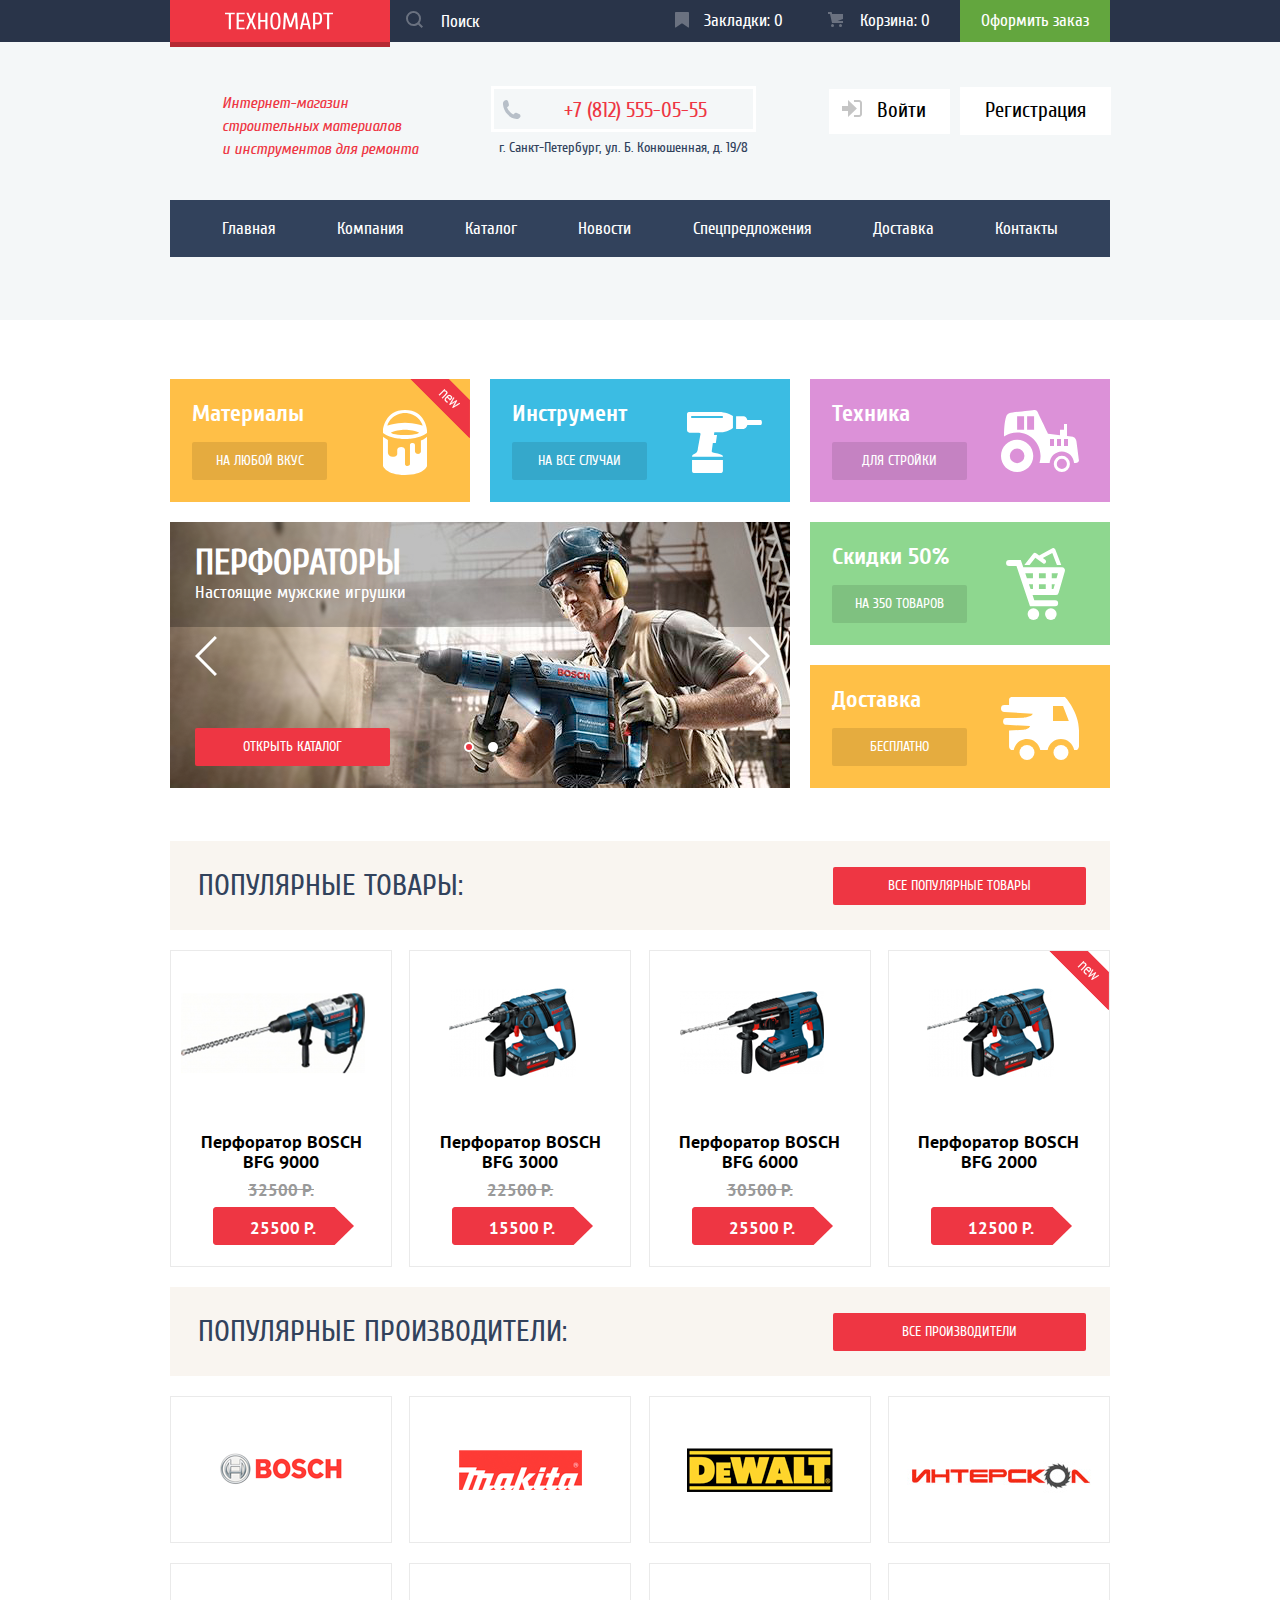
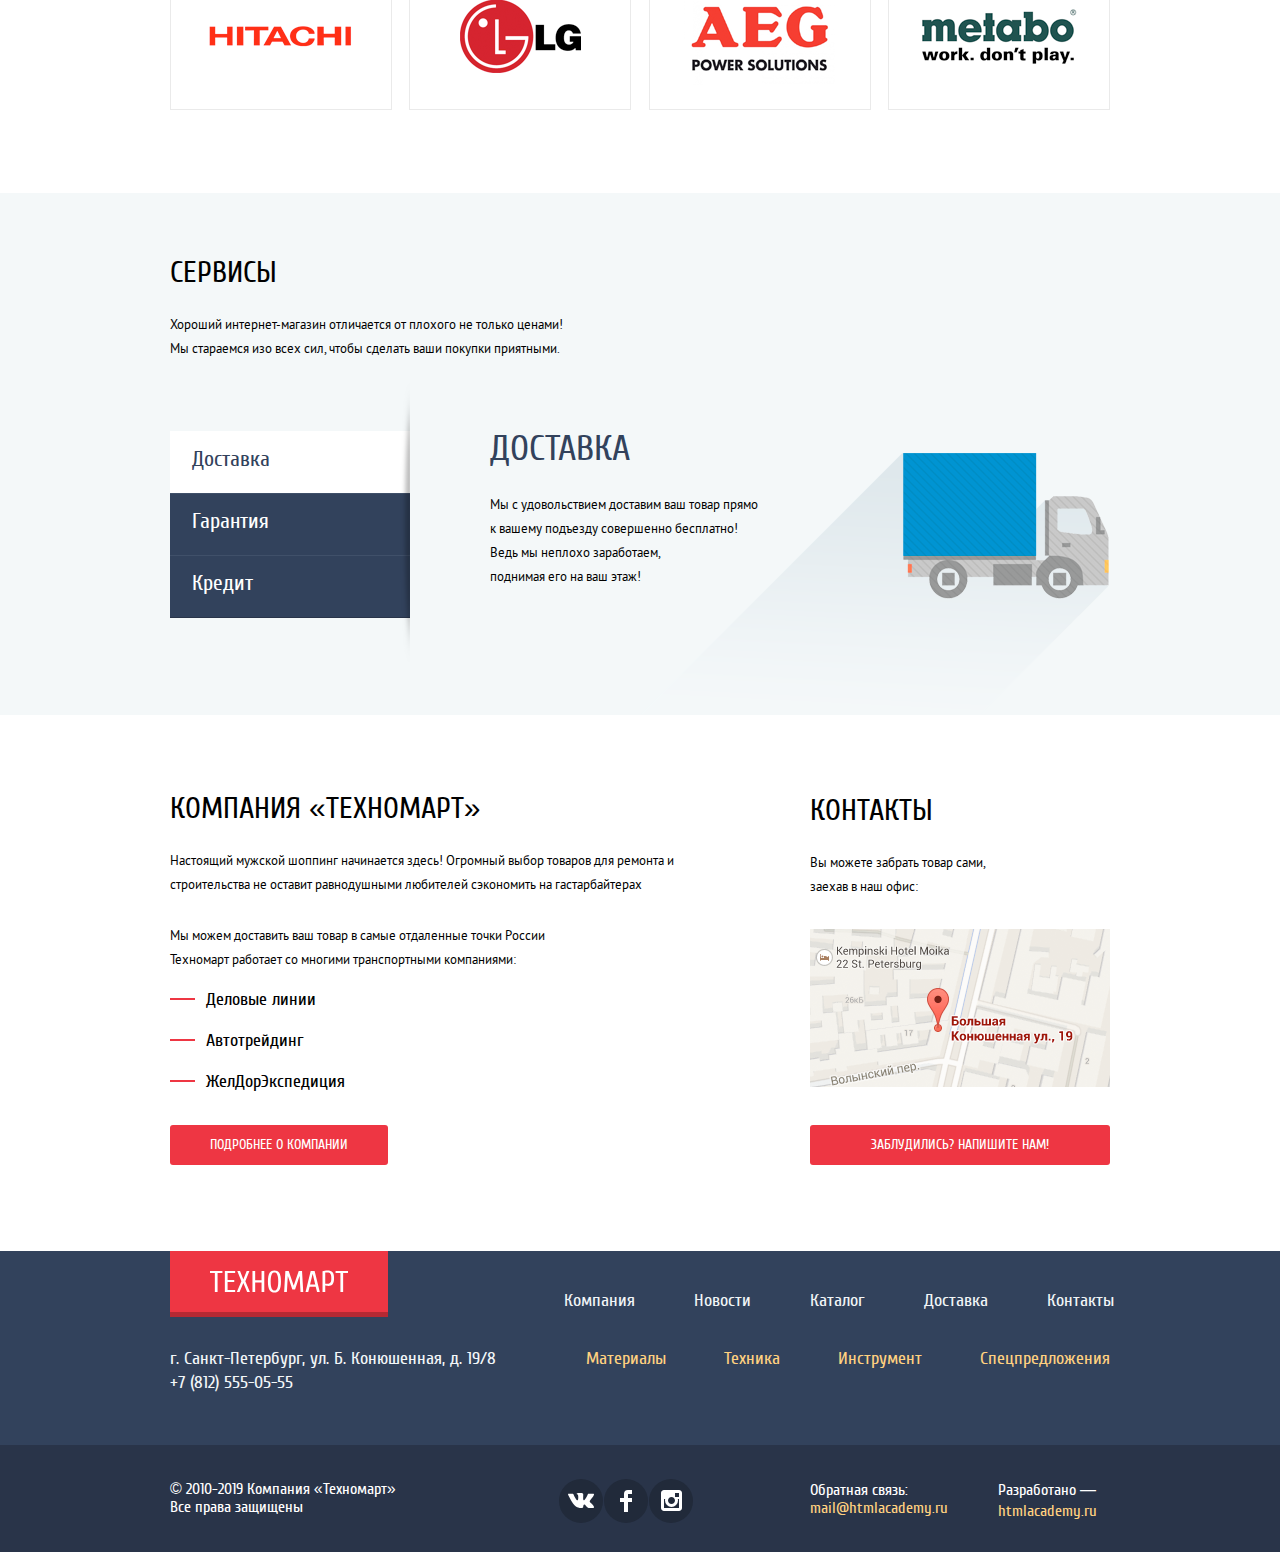
==== commit f4431b17: "finaly final" ====
--- a/index.html
+++ b/index.html
@@ -1,354 +1,384 @@
 <!DOCTYPE html>
 <html lang="ru">
-  <head>
-    <meta charset="utf-8">
-    <title>Интернет-магазин строительных материалов и инструментов для ремонта "Техномарт"</title>
-    <link href="https://fonts.googleapis.com/css?family=Cuprum:400,400i,700&display=swap" rel="stylesheet">
-    <link href="https://fonts.googleapis.com/css?family=PT+Sans:400,700&display=swap" rel="stylesheet">
-	<link rel="stylesheet" type="text/css" href="css/normalize.css">
-    <link rel="stylesheet" type="text/css" href="css/style.css">
-  </head>
-  <body class="main">
-	<header>
-		<div class="header-top-wrap">
-			<div class="container">
-				<div class="header-top">
-					<a class="logo-but" href="index.html"><img src="img/logo-technomart.svg" alt="Техномарт" class="logo" width="108" height="18"></a>
-					<form action="https://echo.htmlacademy.ru" class="search search-hov">
-						<label>
+	<head>
+		<meta charset="utf-8">
+		<title>Интернет-магазин строительных материалов и инструментов для ремонта "Техномарт"</title>
+		<link rel="stylesheet" type="text/css" href="css/normalize.css">
+		<link rel="stylesheet" type="text/css" href="css/style-min.css">
+	</head>
+	<body class="main">
+		<header>
+			<div class="header-top-wrap">
+				<div class="container">
+					<div class="header-top">
+						<a class="logo-but" href="index.html"><img src="img/logo-technomart.svg" alt="Техномарт" class="logo" width="108" height="18"></a>
+						<form action="https://echo.htmlacademy.ru" class="search search-hov">
+							<label>
 							<input placeholder="Поиск" type="search">
-						</label>
-						<button class="search-but" type="submit"></button>
-					</form>
-					<a href="#" class="header-bookmark">Закладки: <span class="b-null">0</span></a>
-					<a href="#" class="header-cart">Корзина: <span class="null">0</span></a>
-					<a href="#" class="header-button">Оформить заказ</a>
-				</div>
-			</div>
-		</div>
-		<div class="header-bottom">
-			<div class="upper-bottom container">
-				<h1>Интернет-магазин<br>строительных материалов<br>и инструментов для ремонта</h1>
-				<div class="header-bottom-contacts">
-					<a href="tel:+78125550555" class="header-phone">+7 (812) 555-05-55</a>
-					<p class="header-address">г. Санкт-Петербург, ул. Б. Конюшенная, д. 19/8</p>
-				</div>
-				<ul class="login">
-					<li><a class="login-in" href="#"><svg class="login-svg" xmlns="http://www.w3.org/2000/svg" width="20" height="17" viewBox="0 0 20 17"><path fill="#c5c5c5" d="M14.875 8.5L6 0v6H0v5h6v6z"/><path fill="#c5c5c5" d="M16.986 15.01h-5.027V17h5.027c2.178 0 3.004-1.81 3.029-3.026V3.028C19.99 1.811 19.164 0 16.986 0h-5.027v1.99h5.027c.839 0 .992.681 1.01 1.057v10.904c-.017.376-.171 1.059-1.01 1.059z"/></svg>Войти</a></li>
-					<li><a class="registration" href="#">Регистрация</a></li>
-				</ul>
-			</div>
-			<div class="site-nav-wrap">
-				<nav class="container">
-					<ul class="site-nav">
-						<li><a href="#">Главная</a></li>
-						<li><a href="#">Компания</a></li>
-						<li><a href="inner.html">Каталог</a></li>
-						<li><a href="#">Новости</a></li>
-						<li><a href="#">Спецпредложения</a></li>
-						<li><a href="#">Доставка</a></li>
-						<li><a href="#">Контакты</a></li>
+							</label>
+							<button class="search-but" type="submit"></button>
+						</form>
+						<a href="#" class="header-bookmark">Закладки: <span class="b-null">0</span></a>
+						<a href="#" class="header-cart">Корзина: <span class="null">0</span></a>
+						<a href="#" class="header-button">Оформить заказ</a>
+					</div>
+				</div>
+			</div>
+			<div class="header-bottom">
+				<div class="upper-bottom container">
+					<h1>Интернет-магазин<br>строительных материалов<br>и инструментов для ремонта</h1>
+					<div class="header-bottom-contacts">
+						<a href="tel:+78125550555" class="header-phone">+7 (812) 555-05-55</a>
+						<p class="header-address">г. Санкт-Петербург, ул. Б. Конюшенная, д. 19/8</p>
+					</div>
+					<ul class="login">
+						<li>
+							<a class="login-in" href="#">
+								<svg class="login-svg" xmlns="http://www.w3.org/2000/svg" width="20" height="17" viewBox="0 0 20 17">
+									<path fill="#c5c5c5" d="M14.875 8.5L6 0v6H0v5h6v6z"/>
+									<path fill="#c5c5c5" d="M16.986 15.01h-5.027V17h5.027c2.178 0 3.004-1.81 3.029-3.026V3.028C19.99 1.811 19.164 0 16.986 0h-5.027v1.99h5.027c.839 0 .992.681 1.01 1.057v10.904c-.017.376-.171 1.059-1.01 1.059z"/>
+								</svg>
+								Войти
+							</a>
+						</li>
+						<li><a class="registration" href="#">Регистрация</a></li>
 					</ul>
-				</nav>
-			</div>
-		</div>
-	</header>
-	<main>
-		<section class="cards-slider container">
-			<h2 class="visually-hidden">Каталог</h2>
-			<div class="row">
-				<div class="card card-material">
-					<h3>Материалы</h3>
-					<a href="#">На любой вкус</a>
-				</div>
-				<div class="card card-tools">
-					<h3>Инструмент</h3>
-					<a href="#">На все случаи</a>
-				</div>
-				<div class="card card-tech">
-					<h3>Техника</h3>
-					<a href="#">Для стройки</a>
-				</div>
-			</div>
-			<div class="row">
-				<div class="slider">
-					<input class="visually-hidden" type="radio" id="product-1" name="toggle" checked>
-       				<input class="visually-hidden" type="radio" id="product-2" name="toggle">
-       				<div class="slider-controls">
-			        	<label class="slider-controls-item slider-controls-item--1" for="product-1">Первый </label>
-			        	<label class="slider-controls-item slider-controls-item--2" for="product-2">Второй </label>
-       				</div>
-       				<div class="slider-arrows">
-			        	<label class="slider-arrows-item slider-arrows-item--1" for="product-1">Первый </label>
-			        	<label class="slider-arrows-item slider-arrows-item--2" for="product-2">Второй </label>
-       				</div>
-       				<ul class="slider-list">
-				          <li class="slider-item">
-					          <h3>Перфораторы</h3>
-					          <p>Настоящие мужские игрушки</p>
-					          <a href="inner.html">Открыть каталог</a>
-				          </li>
-				          <li class="slider-item">
-					          <h3>Дрели</h3>
-					          <p>Соседям на радость!</p>
-					          <a href="inner.html">Открыть каталог</a>
-				          </li>
-			        </ul>  
-				</div>
-				<div class="right_column">
-					<div class="card card-discount">
-						<h3>Скидки 50%</h3>
-						<a href="#">На 350 товаров</a>
-					</div>
-					<div class="card card-delivery">
-						<h3>Доставка</h3>
-						<a href="#">Бесплатно</a>
-					</div>
-				</div>
-			</div>
-		</section>
-		<section class="popular-goods container">
-			<div class="header-button-wrap">
-				<h2>Популярные товары:</h2>
-				<a href="#" class="popular-goods-button">Все популярные товары</a>
-			</div>
-			<div class="popular-goods-wrap">
-				<div class="perfo-card">
-					<div class="perfo-card-popup">
-						<img src="img/perfo-9000.png" alt="" width="184" height="164">
-						<div>
-							<a href="#" class="cart">Купить</a>
-							<a href="#" class="bookmark">В закладки</a>
-						</div>
-					</div>
-					<div class="perfo-card-info">
-						<p>Перфоратор BOSCH BFG 9000</p>
-						<s>32500 Р.</s>
-						<p>25500 Р.</p>
-					</div>
-				</div>
-				<div class="perfo-card">
-					<div class="perfo-card-popup">
-						<img src="img/perfo-2.png" alt="" width="127" height="112">
-						<div>
-							<a href="#" class="cart">Купить</a>
-							<a href="#" class="bookmark">В закладки</a>
-						</div>
-					</div>
-					<div class="perfo-card-info">
-						<p>Перфоратор BOSCH BFG 3000</p>
-						<s>22500 Р.</s>
-						<p>15500 Р.</p>
-					</div>
-				</div>
-				<div class="perfo-card">
-					<div class="perfo-card-popup">
-						<img src="img/perfo-1.png" alt="" width="144" height="128">
-						<div>
-							<a href="#" class="cart">Купить</a>
-							<a href="#" class="bookmark">В закладки</a>
-						</div>
-					</div>
-					<div class="perfo-card-info">
-						<p>Перфоратор BOSCH BFG 6000</p>
-						<s>30500 Р.</s>
-						<p>25500 Р.</p>
-					</div>
-				</div>
-				<div class="perfo-card">
-					<div class="perfo-card-popup">
-						<img src="img/perfo-3.png" alt="" width="127" height="112">
-						<div>
-							<a href="#" class="cart">Купить</a>
-							<a href="#" class="bookmark">В закладки</a>
-						</div>
-					</div>
-					<div class="perfo-card-info">
-						<p>Перфоратор BOSCH BFG 2000</p>
-						<p>12500 Р.</p>
-					</div>
-				</div>
-			</div>
-		</section>
-		<section class="container">
-			<div class="header-button-wrap">
-				<h2>Популярные производители:</h2>
-				<a href="#" class="popular-goods-button">Все производители</a>
-			</div>
-			<div class="producers-wrap">
-				<a href="#" class="producers-item">
-					<img src="img/bosch.png" alt="" width="126" height="37">
-				</a>
-				<a href="#" class="producers-item">
-					<img src="img/makita.png" alt="" width="123" height="40">
-				</a>
-				<a href="#" class="producers-item">
-					<img src="img/dewalt.png" alt="" width="146" height="44">
-				</a>
-				<a href="#" class="producers-item">
-					<img src="img/interskol.png" alt="" width="200" height="88">
-				</a>
-				<a href="#" class="producers-item">
-					<img src="img/hitachi.png" alt="" width="169" height="31">
-				</a>
-				<a href="#" class="producers-item">
-					<img src="img/lg.png" alt="" width="121" height="73">
-				</a>
-				<a href="#" class="producers-item">
-					<img src="img/aeg.png" alt="" width="151" height="96">
-				</a>
-				<a href="#" class="producers-item">
-					<img src="img/metabo.png" alt="" width="204" height="69">
-				</a>
-			</div>
-		</section>
-		<div class="services-wrap">
-			<section class="container">
-				<h2>Сервисы</h2>
-				<p>Хороший интернет-магазин отличается от плохого не только ценами!
-					<br>Мы стараемся изо всех сил, чтобы сделать ваши покупки приятными.
-				</p>
-				<div class="tabs">
-					<input type="radio" class="visually-hidden" id="tab-1" name="tab" checked>
-					<input type="radio" class="visually-hidden" id="tab-2" name="tab">
-					<input type="radio" class="visually-hidden" id="tab-3" name="tab">
-					<div class="tabs-wrap">
-						<div class="tabs-controls">
-							<label for="tab-1" class="tabs-controls-item tabs-controls-item-1">Доставка</label>
-							<label for="tab-2" class="tabs-controls-item tabs-controls-item-2">Гарантия</label>
-							<label for="tab-3" class="tabs-controls-item tabs-controls-item-3">Кредит</label>
-						</div>
-						<ul class="tabs-list">
-							<li class="tabs-item tab-item-1">
-								<h3>Доставка</h3>
-								<p>Мы с удовольствием доставим ваш товар прямо<br> к вашему подъезду совершенно бесплатно!<br> Ведь мы неплохо заработаем,<br> поднимая его на ваш этаж!</p>
-							</li>
-							<li class="tabs-item tab-item-2">
-								<h3>Гарантия</h3>
-								<p>Если купленный у нас товар поломается или заискрит,  -а также в случае пожара, спровоцированного его возгаранием,  вы всегда можете быть уверены в<br> нашей гарантии. Мы обменяем сгоревший товар на новый.  -
-									<br>Дом уж восстановите как-нибудь сами.</p>
-							</li>
-							<li class="tabs-item tab-item-3">
-								<h3>Кредит</h3>
-								<p>Залезть в долговую яму стало проще!  -
-									<br>Кредитные консультанты придут вам на помощь.</p>
-								<a href="#" class="send-request-button">Отправить заявку</a>
-							</li>
-						</ul>
-					</div>
-				</div>
-			</section>
-		</div>
-		<div class="company-wrap container">
-			<section class="about-us">
-				<h2>Компания «Техномарт»</h2>
-				<p>Настоящий мужской шоппинг начинается здесь! Огромный выбор товаров для ремонта и строительства не оставит равнодушными любителей сэкономить на гастарбайтерах</p>
-				<p>Мы можем доставить ваш товар в самые отдаленные точки России<br> 
-				Техномарт работает со многими транспортными компаниями:</p>
-				<ul>
-					<li>Деловые линии</li>
-					<li>Автотрейдинг</li>
-					<li>ЖелДорЭкспедиция</li>
-				</ul>
-				<a href="" class="button-about-us">Подробнее о компании</a>
-			</section>
-
-			<section class="contacts">
-				<h2>Контакты</h2>
-				<p>Вы можете забрать товар сами,<br> 
-				заехав в наш офис:</p>
-				<a href="#"><img class="map-img" src="img/map.png" alt="" width="300" height="158"></a>
-				<a href="#" class="contacts-button">Заблудились? Напишите нам!</a>
-			</section>
-		</div>
-	</main>
-		
-	<footer>
-		<div class="footer-top-wrap">
-			<div class="footer-top container">
-				<div class="footer-top-upper">
-					<img src="img/logo-technomart.svg" alt="Техномарт" class="logo-footer" width="138" height="23">
-					<div class="footer-nav-wrap">
-						<ul class="footer-nav">
+				</div>
+				<div class="site-nav-wrap">
+					<nav class="container">
+						<ul class="site-nav">
+							<li><a href="#">Главная</a></li>
 							<li><a href="#">Компания</a></li>
+							<li><a href="inner.html">Каталог</a></li>
 							<li><a href="#">Новости</a></li>
-							<li><a href="inner.html">Каталог</a></li>
+							<li><a href="#">Спецпредложения</a></li>
 							<li><a href="#">Доставка</a></li>
 							<li><a href="#">Контакты</a></li>
 						</ul>
-					</div>
-				</div>
-				<div class="footer-top-below">
-					<p class="footer-address">г. Санкт-Петербург, ул. Б. Конюшенная, д. 19/8<br>
-					+7 (812) 555-05-55</p>
-					<ul class="footer-sections">
-						<li><a href="#">Материалы</a></li>
-						<li><a href="#">Техника</a></li>
-						<li><a href="#">Инструмент</a></li>
-						<li><a href="#">Спецпредложения</a></li>
+					</nav>
+				</div>
+			</div>
+		</header>
+		<main>
+			<section class="cards-slider container">
+				<h2 class="visually-hidden">Каталог</h2>
+				<div class="row">
+					<div class="card card-material">
+						<h3>Материалы</h3>
+						<a href="#">На любой вкус</a>
+					</div>
+					<div class="card card-tools">
+						<h3>Инструмент</h3>
+						<a href="#">На все случаи</a>
+					</div>
+					<div class="card card-tech">
+						<h3>Техника</h3>
+						<a href="#">Для стройки</a>
+					</div>
+				</div>
+				<div class="row">
+					<div class="slider">
+						<input class="visually-hidden" type="radio" id="product-1" name="toggle" checked>
+						<input class="visually-hidden" type="radio" id="product-2" name="toggle">
+						<div class="slider-controls">
+							<label class="slider-controls-item slider-controls-item--1" for="product-1">Первый </label>
+							<label class="slider-controls-item slider-controls-item--2" for="product-2">Второй </label>
+						</div>
+						<div class="slider-arrows">
+							<label class="slider-arrows-item slider-arrows-item--1" for="product-1">Первый </label>
+							<label class="slider-arrows-item slider-arrows-item--2" for="product-2">Второй </label>
+						</div>
+						<ul class="slider-list">
+							<li class="slider-item">
+								<h3>Перфораторы</h3>
+								<p>Настоящие мужские игрушки</p>
+								<a href="inner.html">Открыть каталог</a>
+							</li>
+							<li class="slider-item">
+								<h3>Дрели</h3>
+								<p>Соседям на радость!</p>
+								<a href="inner.html">Открыть каталог</a>
+							</li>
+						</ul>
+					</div>
+					<div class="right_column">
+						<div class="card card-discount">
+							<h3>Скидки 50%</h3>
+							<a href="#">На 350 товаров</a>
+						</div>
+						<div class="card card-delivery">
+							<h3>Доставка</h3>
+							<a href="#">Бесплатно</a>
+						</div>
+					</div>
+				</div>
+			</section>
+			<section class="popular-goods container">
+				<div class="header-button-wrap">
+					<h2>Популярные товары:</h2>
+					<a href="#" class="popular-goods-button">Все популярные товары</a>
+				</div>
+				<div class="popular-goods-wrap">
+					<div class="perfo-card">
+						<div class="perfo-card-popup">
+							<img src="img/perfo-9000.png" alt="" width="184" height="164">
+							<div>
+								<a href="#" class="cart">Купить</a>
+								<a href="#" class="bookmark">В закладки</a>
+							</div>
+						</div>
+						<div class="perfo-card-info">
+							<p>Перфоратор BOSCH BFG 9000</p>
+							<s>32500 Р.</s>
+							<p>25500 Р.</p>
+						</div>
+					</div>
+					<div class="perfo-card">
+						<div class="perfo-card-popup">
+							<img src="img/perfo-2.png" alt="" width="127" height="112">
+							<div>
+								<a href="#" class="cart">Купить</a>
+								<a href="#" class="bookmark">В закладки</a>
+							</div>
+						</div>
+						<div class="perfo-card-info">
+							<p>Перфоратор BOSCH BFG 3000</p>
+							<s>22500 Р.</s>
+							<p>15500 Р.</p>
+						</div>
+					</div>
+					<div class="perfo-card">
+						<div class="perfo-card-popup">
+							<img src="img/perfo-1.png" alt="" width="144" height="128">
+							<div>
+								<a href="#" class="cart">Купить</a>
+								<a href="#" class="bookmark">В закладки</a>
+							</div>
+						</div>
+						<div class="perfo-card-info">
+							<p>Перфоратор BOSCH BFG 6000</p>
+							<s>30500 Р.</s>
+							<p>25500 Р.</p>
+						</div>
+					</div>
+					<div class="perfo-card">
+						<div class="perfo-card-popup">
+							<img src="img/perfo-3.png" alt="" width="127" height="112">
+							<div>
+								<a href="#" class="cart">Купить</a>
+								<a href="#" class="bookmark">В закладки</a>
+							</div>
+						</div>
+						<div class="perfo-card-info">
+							<p>Перфоратор BOSCH BFG 2000</p>
+							<p>12500 Р.</p>
+						</div>
+					</div>
+				</div>
+			</section>
+			<section class="container">
+				<div class="header-button-wrap">
+					<h2>Популярные производители:</h2>
+					<a href="#" class="popular-goods-button">Все производители</a>
+				</div>
+				<div class="producers-wrap">
+					<a href="#" class="producers-item">
+					<img src="img/bosch.png" alt="" width="126" height="37">
+					</a>
+					<a href="#" class="producers-item">
+					<img src="img/makita.png" alt="" width="123" height="40">
+					</a>
+					<a href="#" class="producers-item">
+					<img src="img/dewalt.png" alt="" width="146" height="44">
+					</a>
+					<a href="#" class="producers-item">
+					<img src="img/interskol.png" alt="" width="200" height="88">
+					</a>
+					<a href="#" class="producers-item">
+					<img src="img/hitachi.png" alt="" width="169" height="31">
+					</a>
+					<a href="#" class="producers-item">
+					<img src="img/lg.png" alt="" width="121" height="73">
+					</a>
+					<a href="#" class="producers-item">
+					<img src="img/aeg.png" alt="" width="151" height="96">
+					</a>
+					<a href="#" class="producers-item">
+					<img src="img/metabo.png" alt="" width="204" height="69">
+					</a>
+				</div>
+			</section>
+			<div class="services-wrap">
+				<section class="container">
+					<h2>Сервисы</h2>
+					<p>Хороший интернет-магазин отличается от плохого не только ценами!
+						<br>Мы стараемся изо всех сил, чтобы сделать ваши покупки приятными.
+					</p>
+					<div class="tabs">
+						<input type="radio" class="visually-hidden" id="tab-1" name="tab" checked>
+						<input type="radio" class="visually-hidden" id="tab-2" name="tab">
+						<input type="radio" class="visually-hidden" id="tab-3" name="tab">
+						<div class="tabs-wrap">
+							<div class="tabs-controls">
+								<label for="tab-1" class="tabs-controls-item tabs-controls-item-1">Доставка</label>
+								<label for="tab-2" class="tabs-controls-item tabs-controls-item-2">Гарантия</label>
+								<label for="tab-3" class="tabs-controls-item tabs-controls-item-3">Кредит</label>
+							</div>
+							<ul class="tabs-list">
+								<li class="tabs-item tab-item-1">
+									<h3>Доставка</h3>
+									<p>Мы с удовольствием доставим ваш товар прямо<br> к вашему подъезду совершенно бесплатно!<br> Ведь мы неплохо заработаем,<br> поднимая его на ваш этаж!</p>
+								</li>
+								<li class="tabs-item tab-item-2">
+									<h3>Гарантия</h3>
+									<p>Если купленный у нас товар поломается или заискрит,  +а также в случае пожара, спровоцированного его возгаранием,  вы всегда можете быть уверены в<br> нашей гарантии. Мы обменяем сгоревший товар на новый.  +
+										<br>Дом уж восстановите как-нибудь сами.
+									</p>
+								</li>
+								<li class="tabs-item tab-item-3">
+									<h3>Кредит</h3>
+									<p>Залезть в долговую яму стало проще!  +
+										<br>Кредитные консультанты придут вам на помощь.
+									</p>
+									<a href="#" class="send-request-button">Отправить заявку</a>
+								</li>
+							</ul>
+						</div>
+					</div>
+				</section>
+			</div>
+			<div class="company-wrap container">
+				<section class="about-us">
+					<h2>Компания «Техномарт»</h2>
+					<p>Настоящий мужской шоппинг начинается здесь! Огромный выбор товаров для ремонта и строительства не оставит равнодушными любителей сэкономить на гастарбайтерах</p>
+					<p>Мы можем доставить ваш товар в самые отдаленные точки России<br> 
+						Техномарт работает со многими транспортными компаниями:
+					</p>
+					<ul>
+						<li>Деловые линии</li>
+						<li>Автотрейдинг</li>
+						<li>ЖелДорЭкспедиция</li>
 					</ul>
-				</div>
-			</div>
+					<a href="" class="button-about-us">Подробнее о компании</a>
+				</section>
+				<section class="contacts">
+					<h2>Контакты</h2>
+					<p>Вы можете забрать товар сами,<br> 
+						заехав в наш офис:
+					</p>
+					<a href="#"><img class="map-img" src="img/map.png" alt="" width="300" height="158"></a>
+					<a href="#" class="contacts-button">Заблудились? Напишите нам!</a>
+				</section>
+			</div>
+		</main>
+		<footer>
+			<div class="footer-top-wrap">
+				<div class="footer-top container">
+					<div class="footer-top-upper">
+						<img src="img/logo-technomart.svg" alt="Техномарт" class="logo-footer" width="138" height="23">
+						<div class="footer-nav-wrap">
+							<ul class="footer-nav">
+								<li><a href="#">Компания</a></li>
+								<li><a href="#">Новости</a></li>
+								<li><a href="inner.html">Каталог</a></li>
+								<li><a href="#">Доставка</a></li>
+								<li><a href="#">Контакты</a></li>
+							</ul>
+						</div>
+					</div>
+					<div class="footer-top-below">
+						<p class="footer-address">г. Санкт-Петербург, ул. Б. Конюшенная, д. 19/8<br>
+							+7 (812) 555-05-55
+						</p>
+						<ul class="footer-sections">
+							<li><a href="#">Материалы</a></li>
+							<li><a href="#">Техника</a></li>
+							<li><a href="#">Инструмент</a></li>
+							<li><a href="#">Спецпредложения</a></li>
+						</ul>
+					</div>
+				</div>
+			</div>
+			<div class="footer-bottom-wrap">
+				<div class="footer-bottom container">
+					<p class="footer-copyright">© 2010-2019 Компания «Техномарт»<br>
+						Все права защищены
+					</p>
+					<div class="social">
+						<ul>
+							<li>
+								<a href="#">
+									<svg xmlns="http://www.w3.org/2000/svg" width="26" height="15" viewBox="0 0 26 15">
+										<path fill="#FFF" d="M16.138 11.51c.956-.309 2.18 2.04 3.483 2.939.978.681 1.727.534 1.727.534l3.473-.05s1.815-.112.957-1.554c-.071-.12-.503-1.069-2.585-3.022-2.177-2.043-1.882-1.712.739-5.244 1.597-2.153 2.236-3.468 2.036-4.028-.192-.539-1.365-.399-1.365-.399L20.69.713c-.381.001-.704.119-.851.515-.003.004-.621 1.666-1.445 3.079-1.741 2.989-2.436 3.148-2.724 2.961-.661-.433-.494-1.737-.494-2.664 0-2.897.432-4.105-.846-4.417-.427-.104-.739-.172-1.828-.182-1.392-.021-2.574 0-3.244.329-.445.223-.786.712-.579.74.26.035.843.16 1.155.586.401.552.389 1.789.389 1.789s.229 3.411-.54 3.834c-.528.29-1.25-.302-2.803-3.016-.793-1.388-1.392-2.922-1.392-2.922s-.116-.285-.326-.441c-.25-.185-.6-.244-.6-.244L.848.684S.29.7.085.946c-.182.218-.015.668-.015.668s2.909 6.881 6.203 10.347c3.02 3.182 6.452 2.971 6.452 2.971h1.555s.469-.054.709-.312c.224-.24.214-.691.214-.691s-.031-2.109.935-2.419z"/>
+									</svg>
+									<span class="visually-hidden">Vkontakte</span>
+								</a>
+							</li>
+							<li>
+								<a href="#">
+									<span class="visually-hidden">Facebook</span>
+									<svg xmlns="http://www.w3.org/2000/svg" width="12" height="22" viewBox="0 0 12 22">
+										<path fill="#FFF" d="M12 4V0H8a4 4 0 0 0-4 4v4H0v4h4v10h4V12h4V8H8V4h4z"/>
+									</svg>
+								</a>
+							</li>
+							<li>
+								<a href="#">
+									<span class="visually-hidden">Instagram</span>
+									<svg xmlns="http://www.w3.org/2000/svg" width="21" height="21" viewBox="0 0 21 21">
+										<path fill="#FFF" d="M18 0H3C1.35 0 0 1.35 0 3v15c0 1.65 1.35 3 3 3h15c1.65 0 3-1.35 3-3V3c0-1.65-1.35-3-3-3zm-7.5 7c1.93 0 3.5 1.57 3.5 3.5S12.43 14 10.5 14 7 12.43 7 10.5 8.57 7 10.5 7zM18 18H3V9h1.181A6.504 6.504 0 0 0 4 10.5a6.5 6.5 0 1 0 13 0 6.45 6.45 0 0 0-.181-1.5H18v9zm0-11h-4V3h4v4z"/>
+									</svg>
+								</a>
+							</li>
+						</ul>
+					</div>
+					<div class="feedback-and-development">
+						<div class="footer-feedback">
+							<p>Обратная связь:</p>
+							<a href="mailto:mail@htmlacademy.ru" class="mail">mail@htmlacademy.ru</a>
+						</div>
+						<div class="wrap-develop">
+							<p class="footer-development">Разработано —</p>
+							<a class="academy" href="https://htmlacademy.ru/intensive/htmlcss">htmlacademy.ru</a>
+						</div>
+					</div>
+				</div>
+			</div>
+		</footer>
+		<div class="popup-map form-hide">
+			<button class="close-form">Закрыть</button>
+			<iframe src="https://yandex.ru/map-widget/v1/-/CCcIu87C" width="940" height="449"></iframe>
 		</div>
-		<div class="footer-bottom-wrap">
-			<div class="footer-bottom container">
-				<p class="footer-copyright">© 2010-2019 Компания «Техномарт»<br>
-				Все права защищены</p>
-				<div class="social">
-					<ul>
-						<li><a href="#"><svg xmlns="http://www.w3.org/2000/svg" width="26" height="15" viewBox="0 0 26 15"><path fill="#FFF" d="M16.138 11.51c.956-.309 2.18 2.04 3.483 2.939.978.681 1.727.534 1.727.534l3.473-.05s1.815-.112.957-1.554c-.071-.12-.503-1.069-2.585-3.022-2.177-2.043-1.882-1.712.739-5.244 1.597-2.153 2.236-3.468 2.036-4.028-.192-.539-1.365-.399-1.365-.399L20.69.713c-.381.001-.704.119-.851.515-.003.004-.621 1.666-1.445 3.079-1.741 2.989-2.436 3.148-2.724 2.961-.661-.433-.494-1.737-.494-2.664 0-2.897.432-4.105-.846-4.417-.427-.104-.739-.172-1.828-.182-1.392-.021-2.574 0-3.244.329-.445.223-.786.712-.579.74.26.035.843.16 1.155.586.401.552.389 1.789.389 1.789s.229 3.411-.54 3.834c-.528.29-1.25-.302-2.803-3.016-.793-1.388-1.392-2.922-1.392-2.922s-.116-.285-.326-.441c-.25-.185-.6-.244-.6-.244L.848.684S.29.7.085.946c-.182.218-.015.668-.015.668s2.909 6.881 6.203 10.347c3.02 3.182 6.452 2.971 6.452 2.971h1.555s.469-.054.709-.312c.224-.24.214-.691.214-.691s-.031-2.109.935-2.419z"/></svg><span class="visually-hidden">Vkontakte</span></a></li>
-						<li><a href="#"><span class="visually-hidden">Facebook</span><svg xmlns="http://www.w3.org/2000/svg" width="12" height="22" viewBox="0 0 12 22"><path fill="#FFF" d="M12 4V0H8a4 4 0 0 0-4 4v4H0v4h4v10h4V12h4V8H8V4h4z"/></svg></a></li>
-						<li><a href="#"><span class="visually-hidden">Instagram</span><svg xmlns="http://www.w3.org/2000/svg" width="21" height="21" viewBox="0 0 21 21"><path fill="#FFF" d="M18 0H3C1.35 0 0 1.35 0 3v15c0 1.65 1.35 3 3 3h15c1.65 0 3-1.35 3-3V3c0-1.65-1.35-3-3-3zm-7.5 7c1.93 0 3.5 1.57 3.5 3.5S12.43 14 10.5 14 7 12.43 7 10.5 8.57 7 10.5 7zM18 18H3V9h1.181A6.504 6.504 0 0 0 4 10.5a6.5 6.5 0 1 0 13 0 6.45 6.45 0 0 0-.181-1.5H18v9zm0-11h-4V3h4v4z"/></svg></a></li>
-					</ul>
-				</div>
-				<div class="feedback-and-development">
-					<div class="footer-feedback">
-						<p>Обратная связь:</p>
-						<a href="mailto:mail@htmlacademy.ru" class="mail">mail@htmlacademy.ru</a>
-					</div>
-					<div class="wrap-develop">
-						<p class="footer-development">Разработано —</p>
-						<a class="academy" href="https://htmlacademy.ru/intensive/htmlcss">htmlacademy.ru</a>
-					</div>
-				</div>
-			</div>
+		<div class="popup-form form-hide">
+			<button class="close-form">Закрыть</button>
+			<form action="https://echo.htmlacademy.ru">
+				<div class="popup-form-wrap">
+					<label class="name"> Ваше имя
+					<input name="name" type="text" placeholder="Имя Фамилия">
+					</label>
+					<label class="e-mail"> Ваш e-mail
+					<input name="email" type="email" placeholder="e-mail@example.com">
+					</label>
+					<label class="text_letter"> Текст письма
+					<textarea name="text" placeholder="В свободной форме"></textarea>
+					</label>
+				</div>
+				<div class="button-send-wrap">
+					<button type="submit">Отправить</button>
+				</div>
+			</form>
 		</div>
-	</footer>
-	
-	<div class="popup-map form-hide">
-		<button class="close-form">Закрыть</button>
-		<iframe src="https://yandex.ru/map-widget/v1/-/CCcIu87C" width="940" height="449"></iframe>
-	</div>
-	<div class="popup-form form-hide">
-		<button class="close-form">Закрыть</button>
-		<form action="https://echo.htmlacademy.ru">
-			<div class="popup-form-wrap">
-				<label class="name"> Ваше имя
-					<input name="name" type="text" placeholder="Имя Фамилия">
-				</label>
-				<label class="e-mail"> Ваш e-mail
-					<input name="email" type="email" placeholder="e-mail@example.com">
-				</label>
-				<label class="text_letter"> Текст письма
-					<textarea name="text" placeholder="В свободной форме"></textarea>
-				</label>
-			</div>
-			<div class="button-send-wrap">
-				<button type="submit">Отправить</button>
-			</div>
-		</form>
-	</div>
-	<div class="popup-cart form-hide">
-		<button class="close-form">Закрыть</button>
-		<p>Товар добавлен в корзину!</p>
-		<div class="buttons-wrap">
-			<a href="#">Оформить заказ</a>
-			<a href="#">Продолжить покупки</a>
+		<div class="popup-cart form-hide">
+			<button class="close-form">Закрыть</button>
+			<p>Товар добавлен в корзину!</p>
+			<div class="buttons-wrap">
+				<a href="#">Оформить заказ</a>
+				<a href="#">Продолжить покупки</a>
+			</div>
 		</div>
-	</div>
-	<script src="js/script-min.js"></script>
-  </body>
-</html>
+		<script src="js/script-min.js"></script>
+	</body>
+</html>--- a/css/style-min.css
+++ b/css/style-min.css
@@ -0,0 +1 @@
+@font-face{font-family:'Cuprum';src:url('../fonts/cuprum.woff2') format('woff2'),url('../fonts/cuprum.woff') format('woff');font-weight:normal;font-style:normal}@font-face{font-family:'Cuprum Bold';src:url('../fonts/cuprumbold.woff2') format('woff2'),url('../fonts/cuprumbold.woff') format('woff');font-weight:bold;font-style:normal}@font-face{font-family:'Cuprum Italic';src:url('../fonts/cuprumitalic.woff2') format('woff2'),url('../fonts/cuprumitalic.woff') format('woff');font-weight:normal;font-style:italic}@font-face{font-family:'PT sans';src:url('../fonts/ptsans.woff2') format('woff2'),url('../fonts/ptsans.woff') format('woff');font-weight:normal;font-style:normal}@font-face{font-family:'PT sans Bold';src:url('../fonts/ptsansbold.woff2') format('woff2'),url('../fonts/ptsansbold.woff') format('woff');font-weight:bold;font-style:normal}body{margin:0;padding:0;font-family:"Cuprum",Arial,sans-serif;font-size:17px;line-height:24px;background-color:white;font-weight:400}.visually-hidden:not(:focus):not(:active),input[type="checkbox"].visually-hidden,input[type="radio"].visually-hidden{position:absolute;width:1px;height:1px;margin:-1px;border:0;padding:0;white-space:nowrap;-webkit-clip-path:inset(100%);clip-path:inset(100%);clip:rect(0 0 0 0);overflow:hidden}a{text-decoration:none}img{max-width:100%;height:auto}.logo-but{height:42px;-webkit-box-shadow:0 5px 0 #b52933;box-shadow:0 5px 0 #b52933}.search-focus{background:white}.search-focus-field{color:black}.header-top{line-height:18px;color:white;display:-webkit-box;display:-ms-flexbox;display:flex;min-height:42px;position:relative}.header-top-wrap{background-color:#293449;width:100%}.container{width:940px;padding-left:10px;padding-right:10px;margin:0 auto}.header-top .header-bookmark,.header-top .header-cart,.header-top .header-button{color:white;padding-top:12px;-webkit-box-sizing:border-box;box-sizing:border-box;width:150px;white-space:nowrap}.header-button{background-color:#63a63e;padding-bottom:12px;text-align:center}.header-button:hover{background-color:#5fbb2d}.header-button:active{background-color:#518534;color:rgba(255,255,255,0.5)}.logo{background-color:#ee3643;padding-left:55px;padding-top:12px;padding-right:57px;padding-bottom:12px;width:108px;height:18px}.logo:hover{background-color:#ca2c37;-webkit-box-shadow:0 5px 0 #992129;box-shadow:0 5px 0 #992129}.logo:active{background-color:#ba2732;-webkit-box-shadow:0 5px 0 #8d1d26;box-shadow:0 5px 0 #8d1d26}.search{width:270px;position:relative;-webkit-box-sizing:border-box;box-sizing:border-box}.search label{padding-left:49px;padding-top:11px;display:block}.search input{background-color:transparent;border:0;color:white}.search button{position:absolute;left:16px;top:11px;width:17px;height:17px;background-repeat:no-repeat;background-position:0 0;background-color:transparent;border:0}.search-but{background-image:url("../img/icon-search.svg");opacity:.3}.search-but-foc{background-image:url("../img/icon-search-red.png");opacity:1}.search input:focus{background-color:white;color:black}.search input::-webkit-input-placeholder{color:white}.search input:-ms-input-placeholder{color:white}.search input::-ms-input-placeholder{color:white}.search input::placeholder{color:white}.header-top .header-bookmark:hover::before,.header-top .header-cart:hover::before,.search:hover button{opacity:1}.header-top .header-bookmark:active::before{opacity:.5}.header-top .header-cart:active::before{opacity:.5}.search-hov:hover,.header-top .header-bookmark:hover,.header-top .header-cart:hover{background-color:#212a3a}.header-top .header-bookmark:active,.header-top .header-cart:active{background-color:#161d29;color:rgba(255,255,255,0.6)}.header-top .header-bookmark{padding-left:44px;padding-right:27px;position:relative}.header-top .header-bookmark:before{position:absolute;left:15px;width:17px;height:17px;content:"";background-image:url("../img/icon-bookmark.svg");background-repeat:no-repeat;background-position:0 0;opacity:.3}.header-top .header-cart{padding-left:50px;padding-right:29px;position:relative}.header-top .header-cart:before{position:absolute;left:18px;width:15px;height:15px;content:"";background-image:url("../img/icon-cart.svg");background-repeat:no-repeat;background-position:0 0;opacity:.3}.header-bottom{background-color:#f4f7f8;padding-bottom:63px}.upper-bottom{display:-webkit-box;display:-ms-flexbox;display:flex;-webkit-box-pack:justify;-ms-flex-pack:justify;justify-content:space-between;min-height:158px;-webkit-box-align:start;-ms-flex-align:start;align-items:flex-start}.header-bottom h1{font-family:"Cuprum Italic",Arial,sans-serif;font-size:16px;line-height:23px;font-weight:400;color:#ee3643;width:300px;padding-left:52px;margin-top:50px;-webkit-box-sizing:border-box;box-sizing:border-box}.header-bottom-contacts{width:300px;margin-top:44px;margin-right:13px;display:-webkit-box;display:-ms-flexbox;display:flex;-webkit-box-orient:vertical;-webkit-box-direction:normal;-ms-flex-direction:column;flex-direction:column;-webkit-box-align:center;-ms-flex-align:center;align-items:center;-webkit-box-sizing:border-box;box-sizing:border-box}.login{-webkit-box-sizing:border-box;box-sizing:border-box;width:300px;display:-webkit-box;display:-ms-flexbox;display:flex;padding-left:19px;-webkit-box-pack:justify;-ms-flex-pack:justify;justify-content:space-between;margin-top:47px;margin-left:20px;-webkit-box-align:baseline;-ms-flex-align:baseline;align-items:baseline}.login-in{padding-left:48px;padding-top:11px;padding-right:24px;padding-bottom:13px;position:relative;display:-webkit-box;display:-ms-flexbox;display:flex;width:121px;-webkit-box-sizing:border-box;box-sizing:border-box}.login-in:hover .login-svg path{fill:#32425c}.login-in:active .login-svg path{fill:#c5c5c5}.login-svg{position:absolute;left:13px}.registration{margin-left:10px;padding-top:11px;padding-bottom:13px;padding-left:25px;padding-right:25px}.header-phone{position:relative;color:#ee3643;font-size:21px;line-height:21px;border:3px solid white;padding-left:70px;padding-top:11px;padding-right:46px;padding-bottom:8px}.header-phone:before{position:absolute;left:8px;width:19px;height:19px;content:"";background-image:url("../img/icon-phone.svg");background-repeat:no-repeat;background-position:0 0}.header-address{color:#32425c;font-size:14px;line-height:24px;text-align:center;margin:0;margin-top:4px}.login a{background-color:white;font-size:21px;line-height:21px;color:black}.login a:hover{color:#ee3643}.login a:active{color:rgba(0,0,0,0.3)}.site-nav{display:-webkit-box;display:-ms-flexbox;display:flex;-ms-flex-wrap:wrap;flex-wrap:wrap;-webkit-box-pack:justify;-ms-flex-pack:justify;justify-content:space-between;margin:0;padding:0 33px 0 33px;background-color:#32425c}.login li,.site-nav li{list-style-type:none}.site-nav-wrap{width:100%}.site-nav a{font-size:17px;line-height:17px;color:white;display:block;padding:20px 19px;vertical-align:middle}.site-nav a:hover{background-color:#293449}.site-nav a:active{background-color:#1d2739;color:rgba(255,255,255,0.5)}.cart-active{background:#ee3643}.profile{-webkit-box-sizing:border-box;box-sizing:border-box;width:300px;display:-webkit-box;display:-ms-flexbox;display:flex;-ms-flex-wrap:wrap;flex-wrap:wrap;margin-top:45px;margin-left:14px}.user-wrapper{width:300px;-webkit-box-sizing:border-box;box-sizing:border-box;background:white;display:-webkit-box;display:-ms-flexbox;display:flex;-webkit-box-align:center;-ms-flex-align:center;align-items:center;min-height:45px;padding-left:13px;padding-right:10px;position:relative}.user-wrapper a{font-size:21px;color:#000;line-height:21px}.username svg{margin-right:9px}.logout{position:absolute;margin-left:0;right:10px;top:15px}.orders-wrap a{font-size:16px;color:#32425c;line-height:18px;text-decoration:underline}.orders-wrap{padding-left:18px;margin-top:4px;position:relative}.cabinet{margin-left:27px}.orders-wrap:before{position:absolute;content:"·";font-size:32px;left:106px;top:2px}.username:hover svg path{fill:#32425c}.username:active{opacity:.3}.logout:hover svg path{fill:#32425c}.logout:active svg path{fill:#c5c5c5}.orders:hover,.cabinet:hover{color:#ee3643}.orders:active,.cabinet:active{opacity:.3;color:#32425c}.cards-slider{padding-top:59px;padding-bottom:33px}.row{display:-webkit-box;display:-ms-flexbox;display:flex;-ms-flex-wrap:wrap;flex-wrap:wrap;-webkit-box-pack:justify;-ms-flex-pack:justify;justify-content:space-between;margin-bottom:20px}.right-column{display:-webkit-box;display:-ms-flexbox;display:flex;-webkit-box-orient:vertical;-webkit-box-direction:normal;-ms-flex-direction:column;flex-direction:column}.card{width:300px;min-height:123px;padding-left:22px;padding-top:20px;padding-bottom:22px;-webkit-box-sizing:border-box;box-sizing:border-box}.card h3{font-family:'Cuprum Bold',Arial,sans-serif;font-size:24px;color:#fff;line-height:30px;padding:0;margin:0}.card a{display:-webkit-box;display:-ms-flexbox;display:flex;-webkit-box-pack:center;-ms-flex-pack:center;justify-content:center;-webkit-box-align:center;-ms-flex-align:center;align-items:center;width:135px;height:38px;margin-top:13px;background-color:rgba(0,0,0,0.1);border-radius:2px;text-transform:uppercase;font-size:14px;color:#fff;text-align:center;line-height:18px}.card a:hover{background-color:rgba(0,0,0,0.2)}.card a:active{background-color:rgba(0,0,0,0.3)}.card-material{background-color:#ffbf47;position:relative}.card-material:after{content:"";width:60px;height:59px;position:absolute;right:0;top:0;background-image:url("../img/new-flag.png");background-repeat:no-repeat;background-position:0 0}.card-material:before{content:"";width:44px;height:65px;position:absolute;right:43px;top:31px;background-image:url("../img/icon-1.svg");background-repeat:no-repeat;background-position:0 0}.card-tools{background-color:#3bbce3;position:relative}.card-tools:after{content:"";width:75px;height:61px;position:absolute;right:28px;top:33px;background-image:url("../img/icon-2.svg");background-repeat:no-repeat;background-position:0 0}.card-tech{background-color:#dc91d8;position:relative}.card-tech:after{content:"";width:78px;height:62px;position:absolute;right:31px;top:31px;background-image:url("../img/icon-3.svg");background-repeat:no-repeat;background-position:0 0}.card-discount{background-color:#8ed78f;position:relative}.card-discount:after{content:"";width:59px;height:72px;position:absolute;right:45px;top:26px;background-image:url("../img/icon-4.svg");background-repeat:no-repeat;background-position:0 0}.card-delivery{background-color:#ffc047;margin-top:20px;position:relative}.card-delivery:after{content:"";width:78px;height:63px;position:absolute;right:31px;top:32px;background-image:url("../img/icon-5.svg");background-repeat:no-repeat;background-position:0 0}.slider{width:620px;height:266px;position:relative}.slider h3{font-size:36px;color:#fff;line-height:36px;text-transform:uppercase;margin:0;padding:0}.slider p{font-size:18px;color:#fff;line-height:24px;margin:0;padding:0}.slider a{display:-webkit-box;display:-ms-flexbox;display:flex;-webkit-box-pack:center;-ms-flex-pack:center;justify-content:center;-webkit-box-align:center;-ms-flex-align:center;align-items:center;width:195px;height:38px;margin-top:123px;background-color:#ee3643;border-radius:2px;text-transform:uppercase;font-size:14px;color:#fff;text-align:center;line-height:18px}.slider a:hover,.header-button-wrap a:hover,.tabs-item a:hover{background:#ca2c37}.slider a:active,.header-button-wrap a:active,.tabs-item a:active{background:#ba2732}.slider-item:nth-child(1){background-image:url("../img/slide-1.png");background-repeat:no-repeat;background-position:0 0}.slider-item:nth-child(2){display:none}.slider-item:nth-child(2){background-image:url("../img/slide-2.png");background-repeat:no-repeat;background-position:0 0}.slider ul{list-style-type:none;margin:0;padding:0}.slider-item{display:none;height:266px;-webkit-box-sizing:border-box;box-sizing:border-box;padding-top:23px;padding-left:25px;padding-bottom:22px}.slider-controls{position:absolute;left:50%;bottom:36px;z-index:100;width:160px;height:18px;text-align:center;font-size:0;-webkit-transform:translateX(-50%);-ms-transform:translateX(-50%);transform:translateX(-50%)}.slider-controls label{position:relative;display:inline-block;width:18px;height:18px;padding:8px;margin-right:-10px;border-radius:50%;cursor:pointer;vertical-align:top}.slider-controls label::after{content:"";position:absolute;top:8px;left:8px;z-index:1;width:10px;height:10px;background:#fff;border-radius:50%}#product-1:checked~.slider-list .slider-item:nth-child(1){display:block}#product-2:checked~.slider-list .slider-item:nth-child(2){display:block}#product-1:checked~.slider-controls .slider-controls-item--1::before,#product-2:checked~.slider-controls .slider-controls-item--2::before{content:"";position:absolute;left:50%;top:50%;z-index:2;width:6px;height:6px;margin:-7px;background-color:#ee3643;border-radius:50%}.slider-arrows{position:absolute;left:25px;bottom:112px;z-index:100;width:575px;height:40px;font-size:0;display:-webkit-box;display:-ms-flexbox;display:flex;-webkit-box-pack:justify;-ms-flex-pack:justify;justify-content:space-between}.slider-arrows label{content:"";width:22px;height:40px;background-image:url("../img/icon-left.svg");background-repeat:no-repeat;background-position:0 0;cursor:pointer}.slider-arrows label:nth-child(2){-webkit-transform:rotate(180deg);-ms-transform:rotate(180deg);transform:rotate(180deg)}.header-button-wrap{height:89px;background-color:#f9f5f0;display:-webkit-box;display:-ms-flexbox;display:flex;-webkit-box-align:center;-ms-flex-align:center;align-items:center;-webkit-box-pack:justify;-ms-flex-pack:justify;justify-content:space-between;margin-bottom:20px}.header-button-wrap h2{text-transform:uppercase;color:#32425c;font-size:30px;line-height:30px;font-weight:400;padding-left:28px}.header-button-wrap a{display:-webkit-box;display:-ms-flexbox;display:flex;-webkit-box-align:center;-ms-flex-align:center;align-items:center;-webkit-box-pack:center;-ms-flex-pack:center;justify-content:center;width:253px;height:38px;background-color:#ee3643;border-radius:2px;font-size:14px;color:#fff;text-align:center;line-height:18px;text-transform:uppercase;margin-right:24px}.popular-goods-wrap{display:-webkit-box;display:-ms-flexbox;display:flex;-webkit-box-pack:justify;-ms-flex-pack:justify;justify-content:space-between}.popular-goods-wrap div:nth-child(4):after{background-image:url("../img/new-flag.png");background-repeat:no-repeat;background-position:0 0;content:"";width:60px;height:60px;position:absolute;top:0;right:0}.producers-wrap{display:-webkit-box;display:-ms-flexbox;display:flex;-ms-flex-wrap:wrap;flex-wrap:wrap;-webkit-box-pack:justify;-ms-flex-pack:justify;justify-content:space-between;margin-bottom:63px}.producers-item{border:1px solid #eaeaea;width:220px;height:145px;margin-bottom:20px;display:-webkit-box;display:-ms-flexbox;display:flex;-webkit-box-align:center;-ms-flex-align:center;align-items:center;-webkit-box-pack:center;-ms-flex-pack:center;justify-content:center}.producers-item:hover{-webkit-box-shadow:0 10px 25px 0 rgba(41,52,73,0.50);box-shadow:0 10px 25px 0 rgba(41,52,73,0.50)}.producers-item:active{-webkit-box-shadow:0 4px 10px 0 rgba(41,52,73,0.50);box-shadow:0 4px 10px 0 rgba(41,52,73,0.50);opacity:.3}.services-wrap{width:100%;background-color:#f4f8f9;padding-top:40px;padding-bottom:78px}.services-wrap h2{font-size:30px;line-height:30px;text-transform:uppercase;font-weight:400}.services-wrap p{font-family:"PT sans",Arial,sans-serif;font-size:13px;line-height:24px;margin:0}.services-wrap h3{font-size:36px;color:#32425c;line-height:36px;text-transform:uppercase;margin:0;margin-bottom:26px;font-weight:400}.tabs-item a{display:-webkit-box;display:-ms-flexbox;display:flex;-webkit-box-pack:center;-ms-flex-pack:center;justify-content:center;-webkit-box-align:center;-ms-flex-align:center;align-items:center;width:195px;height:38px;margin-top:31px;background-color:#ee3643;border-radius:2px;text-transform:uppercase;font-size:14px;color:#fff;text-align:center;line-height:18px}.tabs{margin-top:70px}.tabs ul{list-style-type:none;margin:0;padding:0;position:relative;min-height:206px}.tabs-wrap{display:-webkit-box;display:-ms-flexbox;display:flex}.tabs-controls{display:-webkit-box;display:-ms-flexbox;display:flex;-webkit-box-orient:vertical;-webkit-box-direction:normal;-ms-flex-direction:column;flex-direction:column;width:240px;-webkit-box-sizing:border-box;box-sizing:border-box;position:relative}.tabs-controls:after{content:"";position:absolute;right:0;top:-48px;width:10px;height:279px;background-image:url("../img/shadow.png");background-repeat:no-repeat;background-position:0 0;cursor:pointer}.tabs-controls label{padding-left:22px;padding-top:13px;padding-bottom:19px;background:#32425c;-webkit-box-shadow:0 1px 0 0 #293449,inset 0 1px 0 0 #405069;box-shadow:0 1px 0 0 #293449,inset 0 1px 0 0 #405069;font-size:22px;color:#fff;line-height:30px}.tab-item-1:after{content:"";position:absolute;left:151px;top:22px;width:468px;height:261px;background-image:url("../img/delivery.png");background-repeat:no-repeat;background-position:0 0;cursor:pointer;z-index:-1}.tab-item-2:after{content:"";position:absolute;left:239px;top:0;width:468px;height:261px;background-image:url("../img/guarantee.png");background-repeat:no-repeat;background-position:0 0;cursor:pointer;z-index:-1}.tab-item-3:after{content:"";position:absolute;left:165px;top:0;width:468px;height:261px;background-image:url("../img/credit.png");background-repeat:no-repeat;background-position:0 0;cursor:pointer;z-index:-1}.tabs-list .tabs-item{display:none;position:relative;z-index:1}.tabs ul{margin-left:80px;width:313px}.tabs-wrap .tabs-list .tabs-item:nth-child(3){margin-top:-9px}#tab-1:checked~.tabs-wrap .tabs-list .tabs-item:nth-child(1){display:block}#tab-2:checked~.tabs-wrap .tabs-list .tabs-item:nth-child(2){display:block}#tab-3:checked~.tabs-wrap .tabs-list .tabs-item:nth-child(3){display:block}#tab-1:checked~.tabs-wrap .tabs-controls .tabs-controls-item-1,#tab-2:checked~.tabs-wrap .tabs-controls .tabs-controls-item-2,#tab-3:checked~.tabs-wrap .tabs-controls .tabs-controls-item-3{color:#32425c;background:#fff;-webkit-box-shadow:0 1px 0 0 #fff;box-shadow:0 1px 0 0 #fff}.tabs-controls label:hover{background:#293449}.company-wrap{display:-webkit-box;display:-ms-flexbox;display:flex;min-height:516px;padding-bottom:20px}.about-us{width:540px;margin-top:54px}.about-us h2{font-size:30px;line-height:30px;text-transform:uppercase;font-weight:400}.about-us p{font-family:"PT sans",Arial,sans-serif;font-size:13px;line-height:24px}.about-us p:nth-child(3){margin-top:27px}.about-us ul{margin:0;margin-top:18px;padding-left:0}.about-us li{font-size:18px;line-height:19px;list-style-type:none;padding-bottom:22px;padding-left:36px;position:relative}.about-us li:before{content:"";position:absolute;left:0;top:8px;width:25px;height:2px;background-color:#ee3643}.button-about-us{display:inline-block;font-size:14px;line-height:18px;text-transform:uppercase;color:white;background-color:#ee3643;padding-left:40px;padding-top:11px;padding-right:40px;padding-bottom:11px;border-radius:3px;margin-top:12px;vertical-align:top}.button-about-us:hover{background-color:#ca2c37}.button-about-us:active{background-color:#ba2732}.contacts{width:300px;margin-left:auto;margin-top:56px}.contacts h2{font-size:30px;line-height:30px;text-transform:uppercase;font-weight:400}.contacts p{font-family:"PT sans",Arial,sans-serif;font-size:13px;line-height:24px}.contacts-button{display:inline-block;font-size:14px;line-height:18px;text-transform:uppercase;color:white;text-align:center;background-color:#ee3643;width:276px;padding-left:12px;padding-top:11px;padding-right:12px;padding-bottom:11px;border-radius:3px;vertical-align:top}.contacts-button:hover{background-color:#ca2c37}.contacts-button:active{background-color:#ba2732}.map-img{display:block;width:300px;height:158px;margin-top:30px;margin-bottom:38px}.footer-top ul,.footer-bottom ul{margin:0;padding:0}.footer-top-wrap{background-color:#32425c;width:100%;padding-bottom:32px}.footer-top-upper{display:-webkit-box;display:-ms-flexbox;display:flex}.logo-footer{background-color:#ee3643;padding-left:40px;padding-top:19px;padding-right:40px;padding-bottom:19px;width:138px;height:23px;-webkit-box-shadow:0 5px 0 #b52933;box-shadow:0 5px 0 #b52933}.logo-footer:hover{background-color:#ca2c37;-webkit-box-shadow:0 5px 0 #992129;box-shadow:0 5px 0 #992129}.logo-footer:active{background-color:#ba2732;-webkit-box-shadow:0 5px 0 #8d1d26;box-shadow:0 5px 0 #8d1d26}.footer-top-below{display:-webkit-box;display:-ms-flexbox;display:flex;-webkit-box-pack:justify;-ms-flex-pack:justify;justify-content:space-between}.footer-address{font-size:18px;color:#f3f7f9;line-height:24px;width:380px;margin-top:34px}.footer-sections{width:524px;display:-webkit-box;display:-ms-flexbox;display:flex;-webkit-box-pack:justify;-ms-flex-pack:justify;justify-content:space-between}.footer-nav,.footer-sections{font-size:18px;line-height:24px;list-style-type:none}.footer-nav-wrap{margin-left:176px}.footer-nav{display:-webkit-box;display:-ms-flexbox;display:flex;-webkit-box-pack:justify;-ms-flex-pack:justify;justify-content:space-between;width:550px}.footer-nav a:hover,.footer-sections a:hover{text-decoration:underline}.footer-nav a:active,.footer-sections a:active{opacity:.5;text-decoration:none}.footer-nav a{color:#f1f5f7;display:block;margin-top:38px}.footer-sections a{color:#ffd180;display:block;margin-top:34px}.footer-bottom{display:-webkit-box;display:-ms-flexbox;display:flex}.footer-bottom-wrap{background-color:#293449;width:100%;min-height:107px}.footer-copyright{width:300px;margin-right:72px;margin-top:35px}.social{width:168px;margin-right:100px;display:-webkit-box;display:-ms-flexbox;display:flex;-webkit-box-pack:justify;-ms-flex-pack:justify;justify-content:space-between;-ms-flex-wrap:wrap;flex-wrap:wrap;margin-top:34px}.social ul{width:168px;display:-webkit-box;display:-ms-flexbox;display:flex;-webkit-box-pack:justify;-ms-flex-pack:justify;justify-content:space-between;-ms-flex-wrap:wrap;flex-wrap:wrap;margin-left:17px;margin-right:17px}.social a{width:44px;height:44px;background-color:#212a3a;border-radius:100%;display:-webkit-box;display:-ms-flexbox;display:flex;-webkit-box-align:center;-ms-flex-align:center;align-items:center;-webkit-box-pack:center;-ms-flex-pack:center;justify-content:center}.feedback-and-development{width:300px;margin-left:auto;margin-top:36px}.feedback-and-development p{padding:0;margin:0}.feedback-and-development{display:-webkit-box;display:-ms-flexbox;display:flex;-webkit-box-pack:justify;-ms-flex-pack:justify;justify-content:space-between}.wrap-develop{margin-right:13px}.footer-copyright,.footer-feedback,.footer-development{font-size:16px;color:#fff;line-height:18px}.social li{list-style-type:none}.social a{color:#fff}.social li a:hover{background-color:#ee3643}.social li a:active{background-color:#ee3643}.mail{color:#ffd180}.academy{color:#ffd180;font-size:16px;line-height:18px}.mail:hover,.academy:hover{text-decoration:underline}.mail:active,.academy:active{color:#ee3643;text-decoration:none}.button-send-wrap button:hover,.buttons-wrap a:nth-child(1):hover{background-color:#ca2c37}.button-send-wrap button:active,.buttons-wrap a:nth-child(1):active{background-color:#ba2732}.catalog-nav ul,.sidebar ul{margin:0;padding:0}.content-wrap{display:-webkit-box;display:-ms-flexbox;display:flex;-webkit-box-pack:justify;-ms-flex-pack:justify;justify-content:space-between}.sidebar{width:220px}.content{width:700px}.catalog-nav{padding-top:22px;padding-bottom:18px}.catalog-nav ul{display:-webkit-box;display:-ms-flexbox;display:flex}.catalog-nav li{list-style-type:none}.home{background-color:transparent;background-image:url("../img/icon-home.svg");background-repeat:no-repeat;background-position:0 0;width:14px;height:12px;display:inline-block;margin-left:-2px;margin-top:4px;vertical-align:top}.icon-right{background-color:transparent;background-image:url("../img/icon-right-small.svg");background-repeat:no-repeat;background-position:0 0;width:8px;height:12px;margin-left:15px;display:inline-block;margin-right:15px;vertical-align:top;position:relative;top:6px}.filter,.sort{font-family:"PT sans",Arial,sans-serif;font-size:13px;line-height:18px;text-transform:uppercase;font-weight:300}.sort{display:-webkit-box;display:-ms-flexbox;display:flex;-webkit-box-pack:justify;-ms-flex-pack:justify;justify-content:space-between;background:#f7f3ec;margin-bottom:20px;margin-top:20px;min-height:26px;padding-top:12px}.sort-name{margin:0;width:220px;padding-left:19px;-webkit-box-sizing:border-box;box-sizing:border-box}.sort-options{margin:0;width:380px}.sort-options a{font-family:"PT sans",Arial,sans-serif;font-size:13px;line-height:18px;text-transform:uppercase;font-weight:300;color:rgba(0,0,0,0.3);background:transparent;border:0;padding:0;cursor:pointer;position:relative}.sort-options a:after{content:"";width:100%;height:1px;position:absolute;border-top:#ee363f 1px dotted;bottom:0;left:0}.sort-options a:hover{color:black}.sort-options a:hover:after{border-top:#ee363f 1px solid}.sort-options a:active{color:#ee3643}.sort-options a:active:after{border:0}.controls svg g:hover{fill:black}.controls svg g:active{fill:#ee3643}.by-type{margin-left:67px}.by-func{margin-left:62px}.controls{width:60px}.controls a:nth-child(2){margin-left:20px}.controls a{background:transparent;border:0;padding:0;cursor:pointer}.filter{display:-webkit-box;display:-ms-flexbox;display:flex;-webkit-box-pack:justify;-ms-flex-pack:justify;justify-content:space-between;background:#f7f3ec;margin-bottom:7px;margin-top:20px;min-height:26px;padding-top:12px}.filter p{margin:0;margin-left:18px}.price{font-family:"PT sans",Arial,sans-serif;font-size:17px;color:#000;letter-spacing:0;line-height:30px}.price-title{font-family:"PT sans Bold",Arial,sans-serif;text-transform:uppercase;margin:0}.price-numbers{display:-webkit-box;display:-ms-flexbox;display:flex;-webkit-box-pack:justify;-ms-flex-pack:justify;justify-content:space-between;margin-top:11px}.filter-interface{height:80px;background:#f7f3ec;margin-top:12px;display:-webkit-box;display:-ms-flexbox;display:flex;-webkit-box-align:center;-ms-flex-align:center;align-items:center;-webkit-box-pack:center;-ms-flex-pack:center;justify-content:center}.filter-strip{width:180px;height:2px;background-color:#d7dcde;position:relative}.filter-strip:before{content:"";position:absolute;left:0;top:-11px;width:20px;height:22px;background-image:url("../img/filter-button.svg");background-repeat:no-repeat;background-position:0 0;cursor:pointer}.filter-strip:after{content:"";position:absolute;right:20px;top:-11px;width:20px;height:22px;background-image:url("../img/filter-button.svg");background-repeat:no-repeat;background-position:0 0;cursor:pointer}.filter-strip-green{width:150px;height:2px;background-color:#00ca74}.price-numbers p{margin:0}.price-numbers p:first-child,.price-numbers p:last-child{width:95px;background:#f7f3ec;display:-webkit-box;display:-ms-flexbox;display:flex;-webkit-box-align:center;-ms-flex-align:center;align-items:center;-webkit-box-pack:center;-ms-flex-pack:center;justify-content:center;min-height:38px}.price-numbers p:nth-child(2){display:-webkit-box;display:-ms-flexbox;display:flex;-webkit-box-align:center;-ms-flex-align:center;align-items:center;-webkit-box-pack:center;-ms-flex-pack:center;justify-content:center;min-height:38px}.check_box{background-color:transparent;background-image:url("../img/checkbox-off.svg");background-repeat:no-repeat;background-position:0 0;width:23px;height:23px;position:absolute;margin-left:-32px;top:0}.visually-hidden:checked+.check_box{background-image:url("../img/checkbox-on.svg");width:27px;height:23px}.producers label{padding-left:33px;display:-webkit-box;display:-ms-flexbox;display:flex;height:25px;margin-bottom:16px;position:relative}.power label:hover .radio-button{background-image:url("../img/radio-off-hov.png")}.power label:hover .visually-hidden:checked+.radio-button{background-image:url("../img/radio-on-hov.png")}.power label .visually-hidden:disabled+.radio-button{opacity:.3}.power label .visually-hidden:disabled~.power-label-name{opacity:.4}.power label .visually-hidden:checked:disabled+.radio-button{opacity:.3}.power label .visually-hidden:checked:disabled~.power-label-name{opacity:.4}.producers label:hover .check_box{background-image:url("../img/checkbox-off-hov.png")}.producers label:hover .visually-hidden:checked+.check_box{background-image:url("../img/checkbox-on-hov.png")}.producers label .visually-hidden:checked:disabled+.check_box{opacity:.3}.producers label .visually-hidden:checked:disabled~.label-name{opacity:.4}.producers label .visually-hidden:disabled+.check_box{opacity:.3}.producers label .visually-hidden:disabled~.label-name{opacity:.4}.radio-button{background-color:transparent;background-image:url("../img/radio-off.svg");background-repeat:no-repeat;background-position:0 0;width:25px;height:25px;position:absolute;margin-left:-32px;top:-2px}.visually-hidden:checked+.radio-button{background-image:url("../img/radio-on.svg")}.power label{padding-left:33px;display:-webkit-box;display:-ms-flexbox;display:flex;height:25px;margin-bottom:16px;position:relative}.catalog-nav a{font-family:"PT sans",Arial,sans-serif;font-size:13px;line-height:18px;text-transform:uppercase;color:#000}.perfo-h2{height:89px;background-color:#f2f6f8;display:-webkit-box;display:-ms-flexbox;display:flex;-webkit-box-align:center;-ms-flex-align:center;align-items:center}.perforators h2{text-transform:uppercase;color:#32425c;font-size:30px;line-height:30px;font-weight:400;padding-left:28px}.sidebar .sidebar-form p{border-top:1px solid #e5e5e5;text-transform:uppercase;font-family:"PT sans Bold",Arial,sans-serif;font-size:17px;line-height:30px;padding:18px 0 0 0;margin:21px 0 13px 0}.sidebar li{text-transform:uppercase;font-family:"PT sans",Arial,sans-serif;font-size:15px;line-height:19px;list-style-type:none}.sidebar button{text-transform:uppercase;font-family:"PT sans",Arial,sans-serif;font-size:13px;text-align:center;line-height:18px;border:1px solid #e5e5e5;padding-left:37px;padding-top:12px;padding-right:40px;padding-bottom:6px;margin-top:57px;background-color:transparent}.perfo-list{display:-webkit-box;display:-ms-flexbox;display:flex;-webkit-box-pack:justify;-ms-flex-pack:justify;justify-content:space-between;-ms-flex-wrap:wrap;flex-wrap:wrap;position:relative}.perfo-card{border:1px solid #eaeaea;text-align:center;width:220px;margin-bottom:20px;min-height:315px;position:relative}.perfo-card:hover{-webkit-box-shadow:0 10px 25px 0 rgba(41,52,73,0.50);box-shadow:0 10px 25px 0 rgba(41,52,73,0.50)}.perfo-card img{margin-right:16px}.perfo-card-popup{height:163px;display:-webkit-box;display:-ms-flexbox;display:flex;-webkit-box-align:center;-ms-flex-align:center;align-items:center;-webkit-box-pack:center;-ms-flex-pack:center;justify-content:center}.perfo-card-popup div{display:none}.perfo-card:hover .perfo-card-popup div{display:-webkit-box;display:-ms-flexbox;display:flex;-webkit-box-orient:vertical;-webkit-box-direction:normal;-ms-flex-direction:column;flex-direction:column;min-height:120px;padding-top:43px}.perfo-card .bookmark{color:#32425c;border:3px solid #63a63e;border-radius:2px;background-color:white;width:129px;height:32px;display:-webkit-box;display:-ms-flexbox;display:flex;-webkit-box-align:center;-ms-flex-align:center;align-items:center;-webkit-box-pack:center;-ms-flex-pack:center;justify-content:center;text-align:center}.perfo-card .cart{margin-bottom:10px;background-color:#63a63e;border-radius:2px;-webkit-box-shadow:inset 0 -3px 0 0 #367315;box-shadow:inset 0 -3px 0 0 #367315;color:white;position:relative;border:0}.perfo-card .cart:before{position:absolute;left:14px;width:15px;height:15px;opacity:.3;content:"";background-image:url("../img/icon-cart.svg");background-repeat:no-repeat;background-position:0 0}.perfo-card .cart{width:135px;height:38px;display:-webkit-box;display:-ms-flexbox;display:flex;-webkit-box-align:center;-ms-flex-align:center;align-items:center;-webkit-box-pack:center;-ms-flex-pack:center;justify-content:center;text-align:center}.perfo-card-popup .cart:hover::before{opacity:1}.perfo-card-popup .cart:hover{background:#5fbb2d;-webkit-box-shadow:inset 0 -3px 0 0 #367315;box-shadow:inset 0 -3px 0 0 #367315}.perfo-card-popup .cart:active{background:#518534;-webkit-box-shadow:none;box-shadow:none}.perfo-card-popup .bookmark:hover{border:3px solid #32425c;color:#32425c}.perfo-card-popup .bookmark:active{opacity:.3}.perfo-card-info{min-height:116px;position:relative}.perfo-card:hover .perfo-card-popup img{display:none}.perfo-card-info p:first-child{font-family:"PT sans Bold",Arial,sans-serif;font-size:18px;line-height:20px;padding-left:28px;padding-right:28px;margin-bottom:9px;max-height:40px;overflow:hidden}.perfo-card-info p:last-child{font-family:"PT sans Bold",Arial,sans-serif;font-size:17px;line-height:18px;background-color:transparent;color:#fff;position:absolute;bottom:-16px;padding:12px 39px 10px 37px;left:42px;background-image:url("../img/red-button.svg");background-repeat:no-repeat;background-position:0 0}.perfo-card-info s{font-family:"PT sans Bold",Arial,sans-serif;font-size:17px;color:#999;line-height:18px;display:block;margin-top:4px}.perfo-list div:nth-child(3):after{background-image:url("../img/new-flag.png");background-repeat:no-repeat;background-position:0 0;content:"";width:60px;height:60px;position:absolute;top:0;right:0}.perfo-list div:nth-child(5):after{background-image:url("../img/new-flag.png");background-repeat:no-repeat;background-position:0 0;content:"";width:60px;height:60px;position:absolute;top:0;right:0}.perfo-list div:nth-child(7):after{background-image:url("../img/new-flag.png");background-repeat:no-repeat;background-position:0 0;content:"";width:60px;height:60px;position:absolute;top:0;right:0}.pages{display:-webkit-box;display:-ms-flexbox;display:flex;list-style-type:none;margin:0;padding:0;margin-top:31px;margin-bottom:61px;font-family:"PT sans",Arial,sans-serif;font-size:13px;text-align:center;line-height:18px}.pages a{color:black;display:-webkit-box;display:-ms-flexbox;display:flex;-webkit-box-align:center;-ms-flex-align:center;align-items:center;-webkit-box-pack:center;-ms-flex-pack:center;justify-content:center;width:36px;height:36px;border:1px solid #e5e5e5;border-radius:2px;-webkit-box-sizing:border-box;box-sizing:border-box}.pages a:hover{border-color:#bdc6ca}.pages a:active{border-color:#ee3643}.pages li{margin-right:12px}.pages li:last-child a{width:140px;text-transform:uppercase}.pages li:first-child a{color:white;background:#ee3643;border:0}.about-perfo h2{text-transform:uppercase;font-size:30px;line-height:30px;font-weight:400;margin:0}.about-perfo p{font-family:"PT sans",Arial,sans-serif;font-size:13px;line-height:24px;margin:0;margin-top:26px}.about-perfo{width:100%;background:#f2f6f8;padding-top:64px;padding-bottom:69px}.form-hide{display:none}.form-show{display:block}.popup-form{width:620px;min-height:430px;-webkit-box-sizing:border-box;box-sizing:border-box;margin:0 auto;position:fixed;top:220px;left:50%;background:white;margin-left:-310px;z-index:100}.popup-form form{display:-webkit-box;display:-ms-flexbox;display:flex;-webkit-box-orient:vertical;-webkit-box-direction:normal;-ms-flex-direction:column;flex-direction:column;-webkit-box-shadow:0 20px 40px 0 rgba(0,0,0,0.75);box-shadow:0 20px 40px 0 rgba(0,0,0,0.75);position:relative}.popup-form-wrap{display:-webkit-box;display:-ms-flexbox;display:flex;-ms-flex-wrap:wrap;flex-wrap:wrap;padding-bottom:30px;margin-left:80px;margin-right:80px;margin-top:52px}.popup-form-wrap label:nth-child(1){width:220px;display:inline-block;vertical-align:top}.popup-form-wrap label:nth-child(2){width:220px;display:inline-block;margin-left:auto;vertical-align:top}.popup-form-wrap label:nth-child(3){width:460px;display:block;margin-top:17px}.popup-form-wrap .name input,.popup-form-wrap .e-mail input{width:214px;height:33px;margin-top:6px}.popup-form-wrap .text_letter textarea{width:455px;min-height:107px;margin-top:7px}.button-send-wrap{background-color:#f4f4f4;display:-webkit-box;display:-ms-flexbox;display:flex;-webkit-box-align:center;-ms-flex-align:center;align-items:center;-webkit-box-pack:center;-ms-flex-pack:center;justify-content:center;text-align:center;width:620px;height:112px}.button-send-wrap button{background:#ee3643;width:460px;height:38px;display:-webkit-box;display:-ms-flexbox;display:flex;-webkit-box-align:center;-ms-flex-align:center;align-items:center;-webkit-box-pack:center;-ms-flex-pack:center;justify-content:center;text-align:center;border:0;border-radius:2px;font-size:14px;color:white;text-transform:uppercase}.popup-form input,.popup-form textarea{border:2px solid #dee3e4;border-radius:2px;font-family:"PT sans",Arial,sans-serif;font-size:13px;color:#a9a9a9;line-height:18px}.popup-form input{padding-left:14px}.text_letter textarea{padding-left:13px;padding-top:11px;resize:none}.popup-form form::before{width:620px;height:7px;content:"";position:absolute;background-color:#ff5257;top:0}.close-form{width:21px;height:21px;background-color:transparent;z-index:3;content:"";position:absolute;background-image:url("../img/icon-close.svg");top:17px;right:10px;border:0;font-size:0}.popup-map{position:fixed;width:940px;height:449px;z-index:100;-webkit-box-shadow:0 0 14px 1px rgba(47,42,43,0.50);box-shadow:0 0 14px 1px rgba(47,42,43,0.50);top:220px;left:50%;margin-left:-470px;background-color:#f4f2ed}.popup-cart{width:620px;min-height:282px;-webkit-box-sizing:border-box;box-sizing:border-box;margin:0 auto;position:fixed;top:220px;left:50%;background:white;margin-left:-310px;z-index:100}.buttons-wrap{background-color:#f4f4f4;display:-webkit-box;display:-ms-flexbox;display:flex;-webkit-box-align:center;-ms-flex-align:center;align-items:center;-webkit-box-pack:center;-ms-flex-pack:center;justify-content:center;text-align:center;width:620px;height:112px;padding-left:80px;padding-right:80px;-webkit-box-sizing:border-box;box-sizing:border-box}.popup-cart p{display:-webkit-box;display:-ms-flexbox;display:flex;-webkit-box-align:center;-ms-flex-align:center;align-items:center;-webkit-box-pack:start;-ms-flex-pack:start;justify-content:flex-start;text-align:center;width:620px;height:170px;margin:0;padding-left:179px;-webkit-box-sizing:border-box;box-sizing:border-box;position:relative;font-size:30px;color:#000;line-height:30px}.buttons-wrap a:nth-child(1){background:#ee3643;width:220px;height:38px;color:white;text-transform:uppercase;font-size:14px;line-height:18px;display:-webkit-box;display:-ms-flexbox;display:flex;-webkit-box-align:center;-ms-flex-align:center;align-items:center;-webkit-box-pack:center;-ms-flex-pack:center;justify-content:center;text-align:center}.buttons-wrap a:nth-child(2){width:220px;height:38px;margin-left:auto;background:white;color:black;text-transform:uppercase;font-size:14px;line-height:18px;display:-webkit-box;display:-ms-flexbox;display:flex;-webkit-box-align:center;-ms-flex-align:center;align-items:center;-webkit-box-pack:center;-ms-flex-pack:center;justify-content:center;text-align:center}.popup-cart{-webkit-box-shadow:0 20px 40px 0 rgba(41,52,73,0.75);box-shadow:0 20px 40px 0 rgba(41,52,73,0.75)}.popup-cart::before{width:620px;height:7px;content:"";position:absolute;background-color:#ff5257;top:0}.popup-cart p:before{width:66px;height:66px;content:"";position:absolute;background-image:url("../img/icon-mark.svg");top:54px;left:81px}